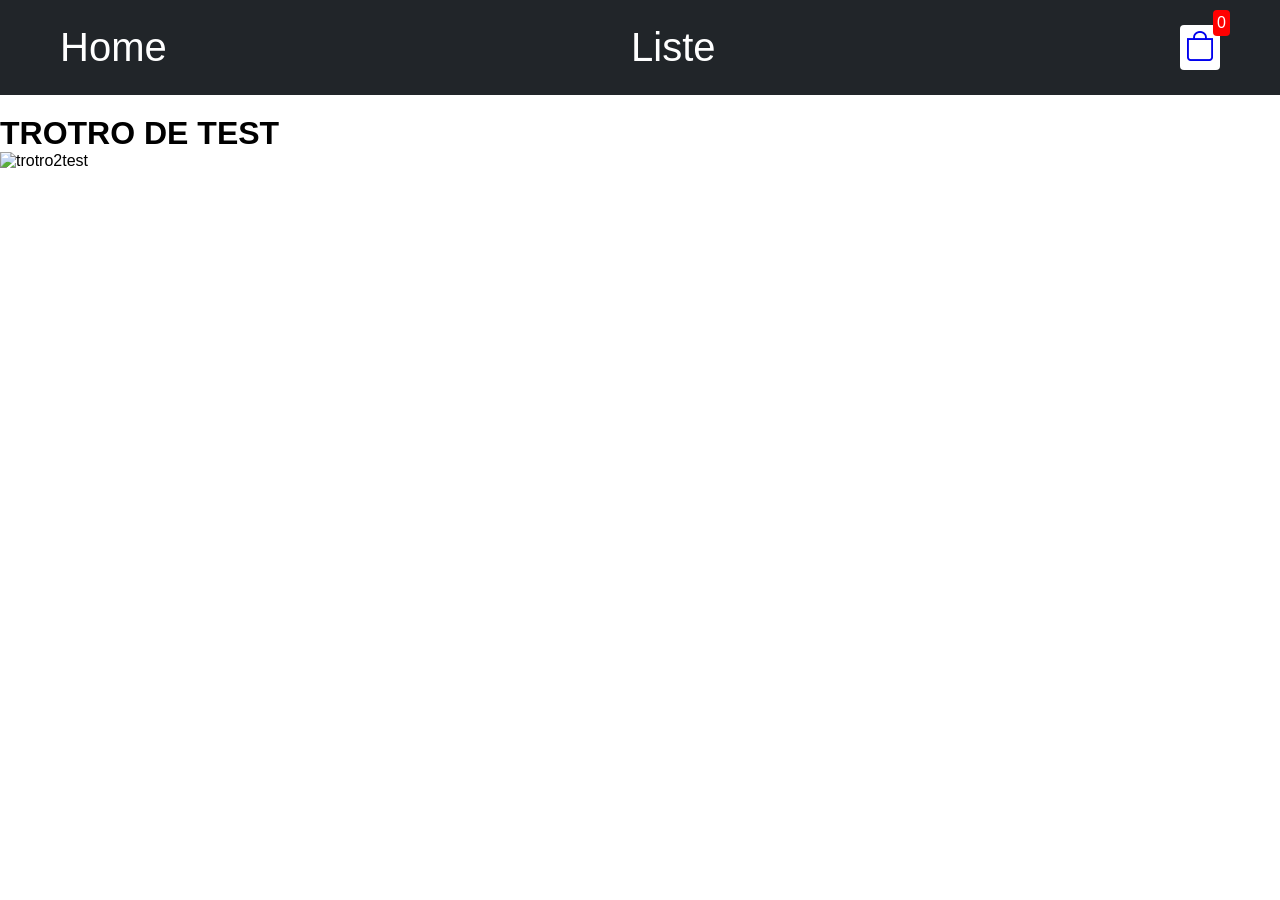
==== index.html @ 0ace9a2e "Add files via upload" ====
<!DOCTYPE html>

<html>

<head>
    <meta charset="UTF-8">
    <meta name="keywords" content="D4G">
    <meta name="description" content="D4G">
    <meta name="author" content="DELMAERE Rémi">
    <meta name="viewport" content="width=device-width, initial-scale=1">
    <link rel="stylesheet" href="scr/style.css">
    <link rel="stylesheet" href="https://cdn.jsdelivr.net/npm/bootstrap-icons@1.9.1/font/bootstrap-icons.css">
    <title></title>
</head>

<header>
    <nav>
        <a class="navTxt" href="index.html">Home</a>
        <a class="navTxt" href="list.html">Liste</a>
        <cart>
            <a href="cart.html">
                <i class="bi bi-bag"></i>
            </a>
            <div id="cartAmount" class="cartAmount">0</div>
        </cart>
    </nav>
</header>

<body>
    <h1>
        TROTRO DE TEST
    </h1>
    <img src="img/trotrobo.png" alt="trotro2test" width="700" height="450">



</body>

<script src="scr/cart.js"></script>

<footer>

</footer>

</html>
---- scr/style.css ----
* {
    margin: 0;
    padding: 0;
    box-sizing: border-box;

}

body {
    font-family: Arial, Helvetica, sans-serif;
}

button {
    cursor: pointer;
    margin-top: 20px;
}

nav {
    display: flex;
    flex-direction: row;
    justify-content: space-between;
    background-color: #212529;
    color: white;
    padding: 25px 60px;
    margin-bottom: 20px;
}

.navTxt {
    font-size: 40px;
    color: white;
    text-decoration: none;

}

cart {
    position: relative;
    background: #fff;
    color: #212529;
    font-size: 30px;
    padding: 5px;
    border-radius: 4px;

}

.cartAmount {
    position: absolute;
    top: -15px;
    right: -10px;
    font-size: 16px;
    background-color: red;
    color: white;
    padding: 4px;
    border-radius: 4px;

}

@media screen and (max-width: 2000px) {
    .display {
        grid-template-columns: repeat(3, 400px);
    }

}

@media screen and (max-width: 1300px) {
    .display {
        grid-template-columns: repeat(2, 400px);
    }

}

@media screen and (max-width: 850px) {
    .display {
        grid-template-columns: repeat(1, 400px);
    }

}

.display {
    display: grid;
    text-align: center;
    gap: 30px;
    justify-content: center;
}

.item {
    border: 5px solid rgb(7, 84, 7);
    background-color: lightgreen;
}

.makecenter {
    text-align: center;
}

.homeBtn {
    background-color: #212529;
    color: #fff;
    padding: 5px;
    border-radius: 3px;
    cursor: pointer;
    margin-top: 10px;
}

.shopping-cart {
    display: grid;
    grid-template-columns: repeat(1, 500px);
    justify-content: center;
}

.cart-item {
    border: 2px solid rgb(7, 84, 7);
    margin-top: 10px;
    padding: 10px;

}

.cart-item h2 {
    text-align: center;
}

.cart-item p {
    margin-bottom: 5px;
}

.bi-x-lg {
    background-color: beige;
    color: red;
    font-weight: bold;
    padding: 2px;
    border-radius: 3px;

}

.export {
    justify-content: center;
}

p {
    margin-top: 20px;
}

h2 {
    margin-top: 10px;
}

h3 {
    margin-top: 10px;
}
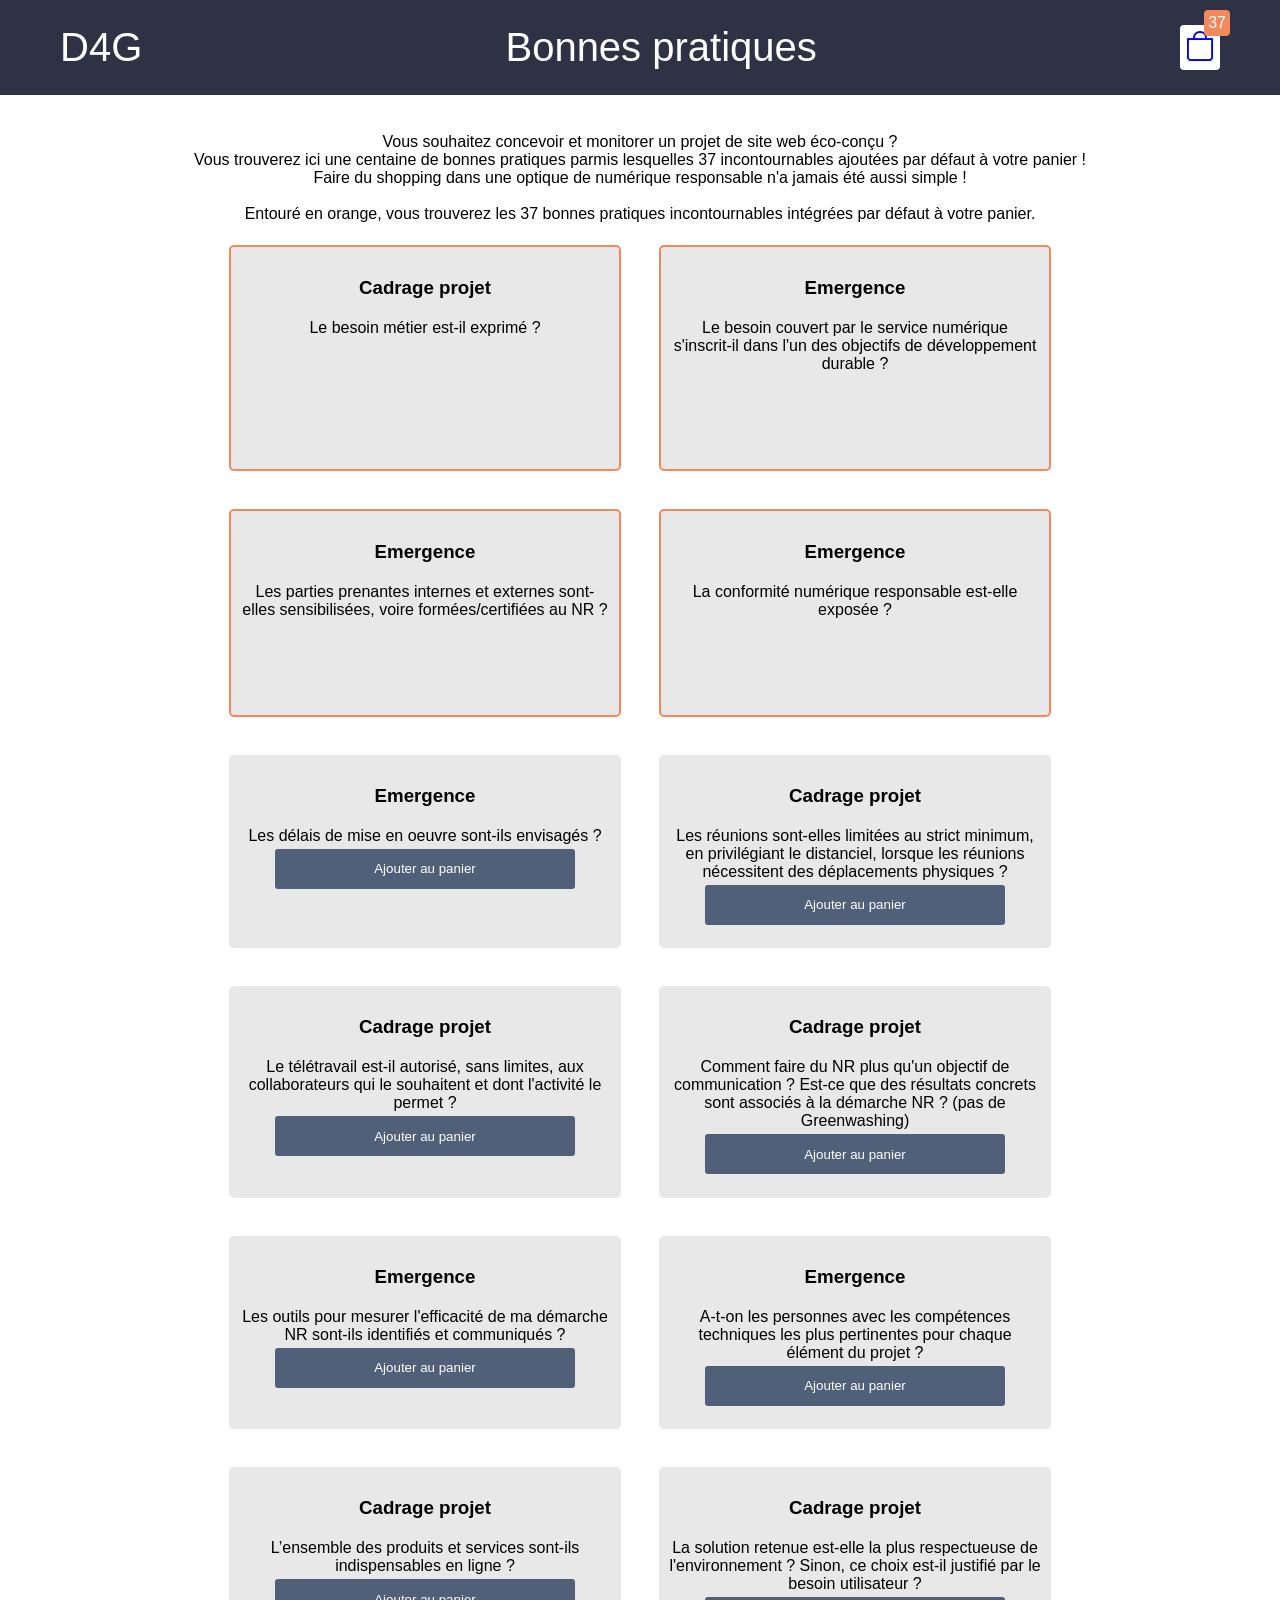
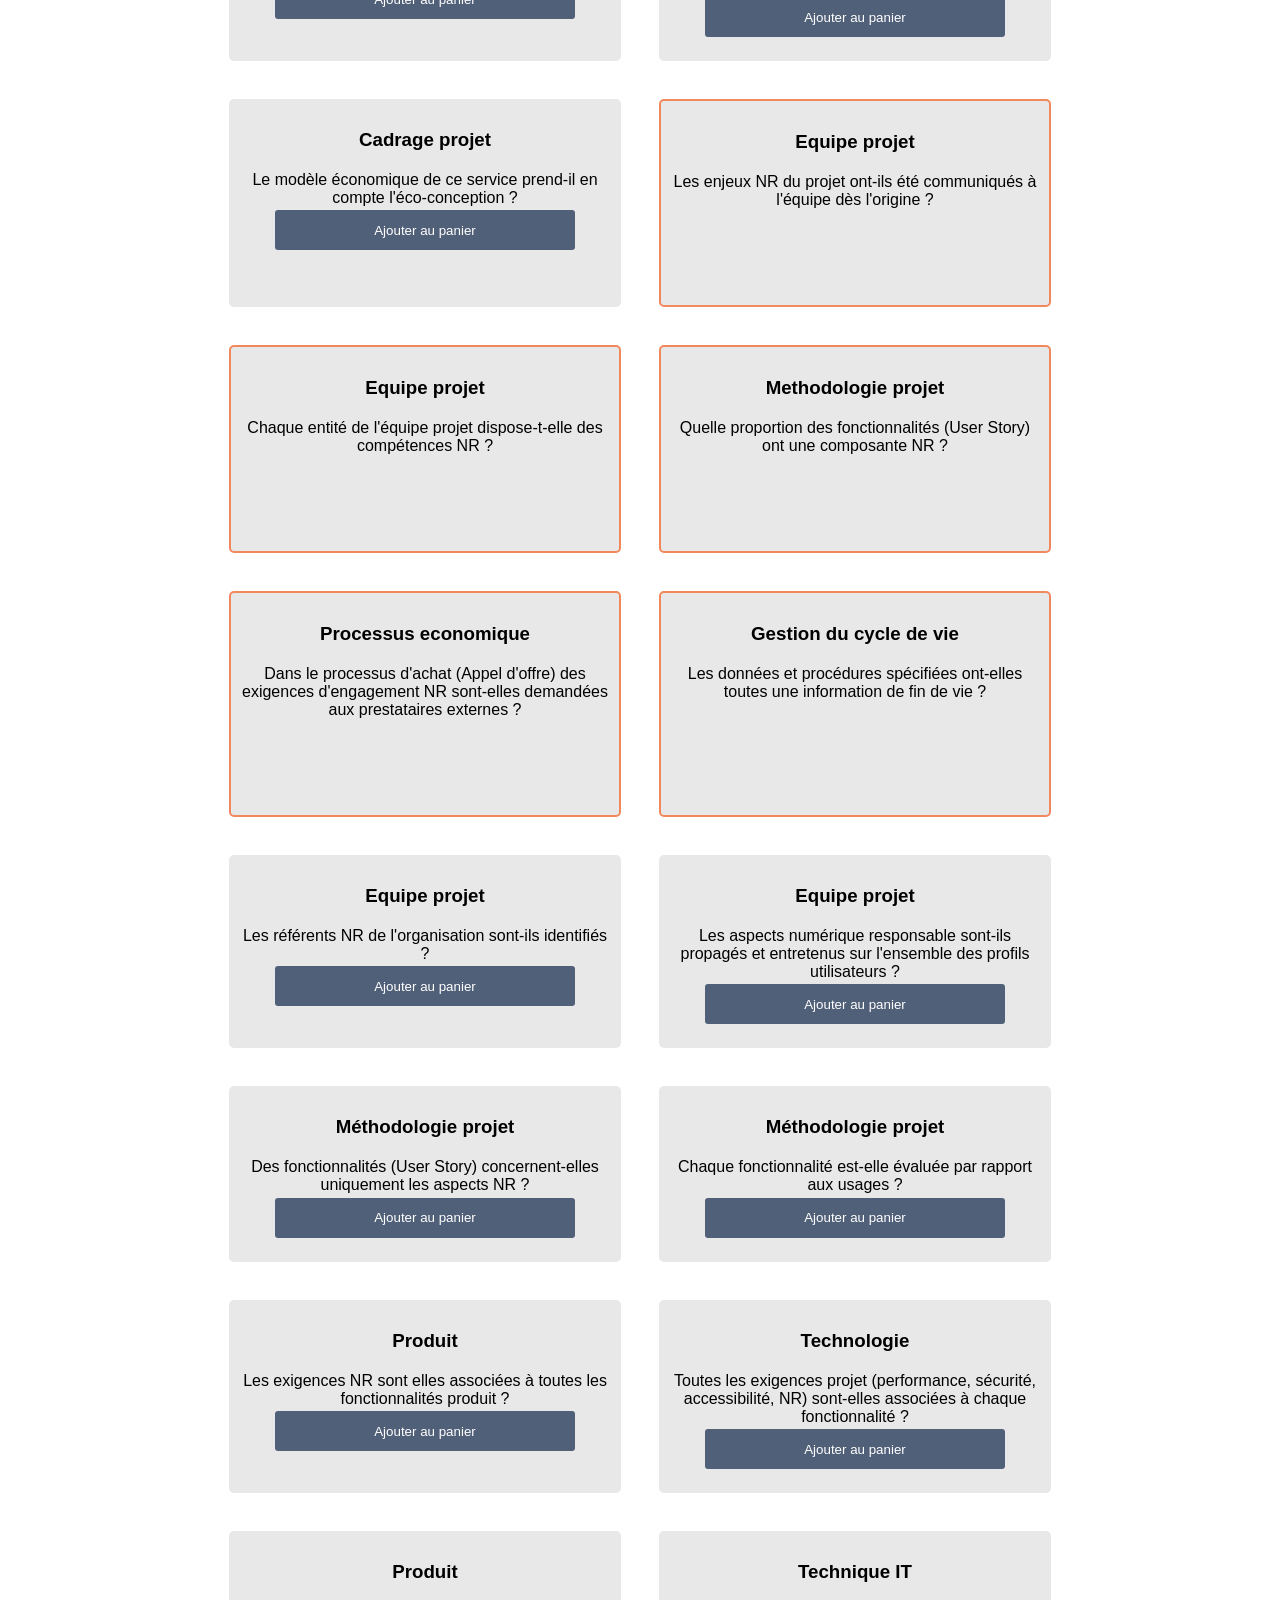
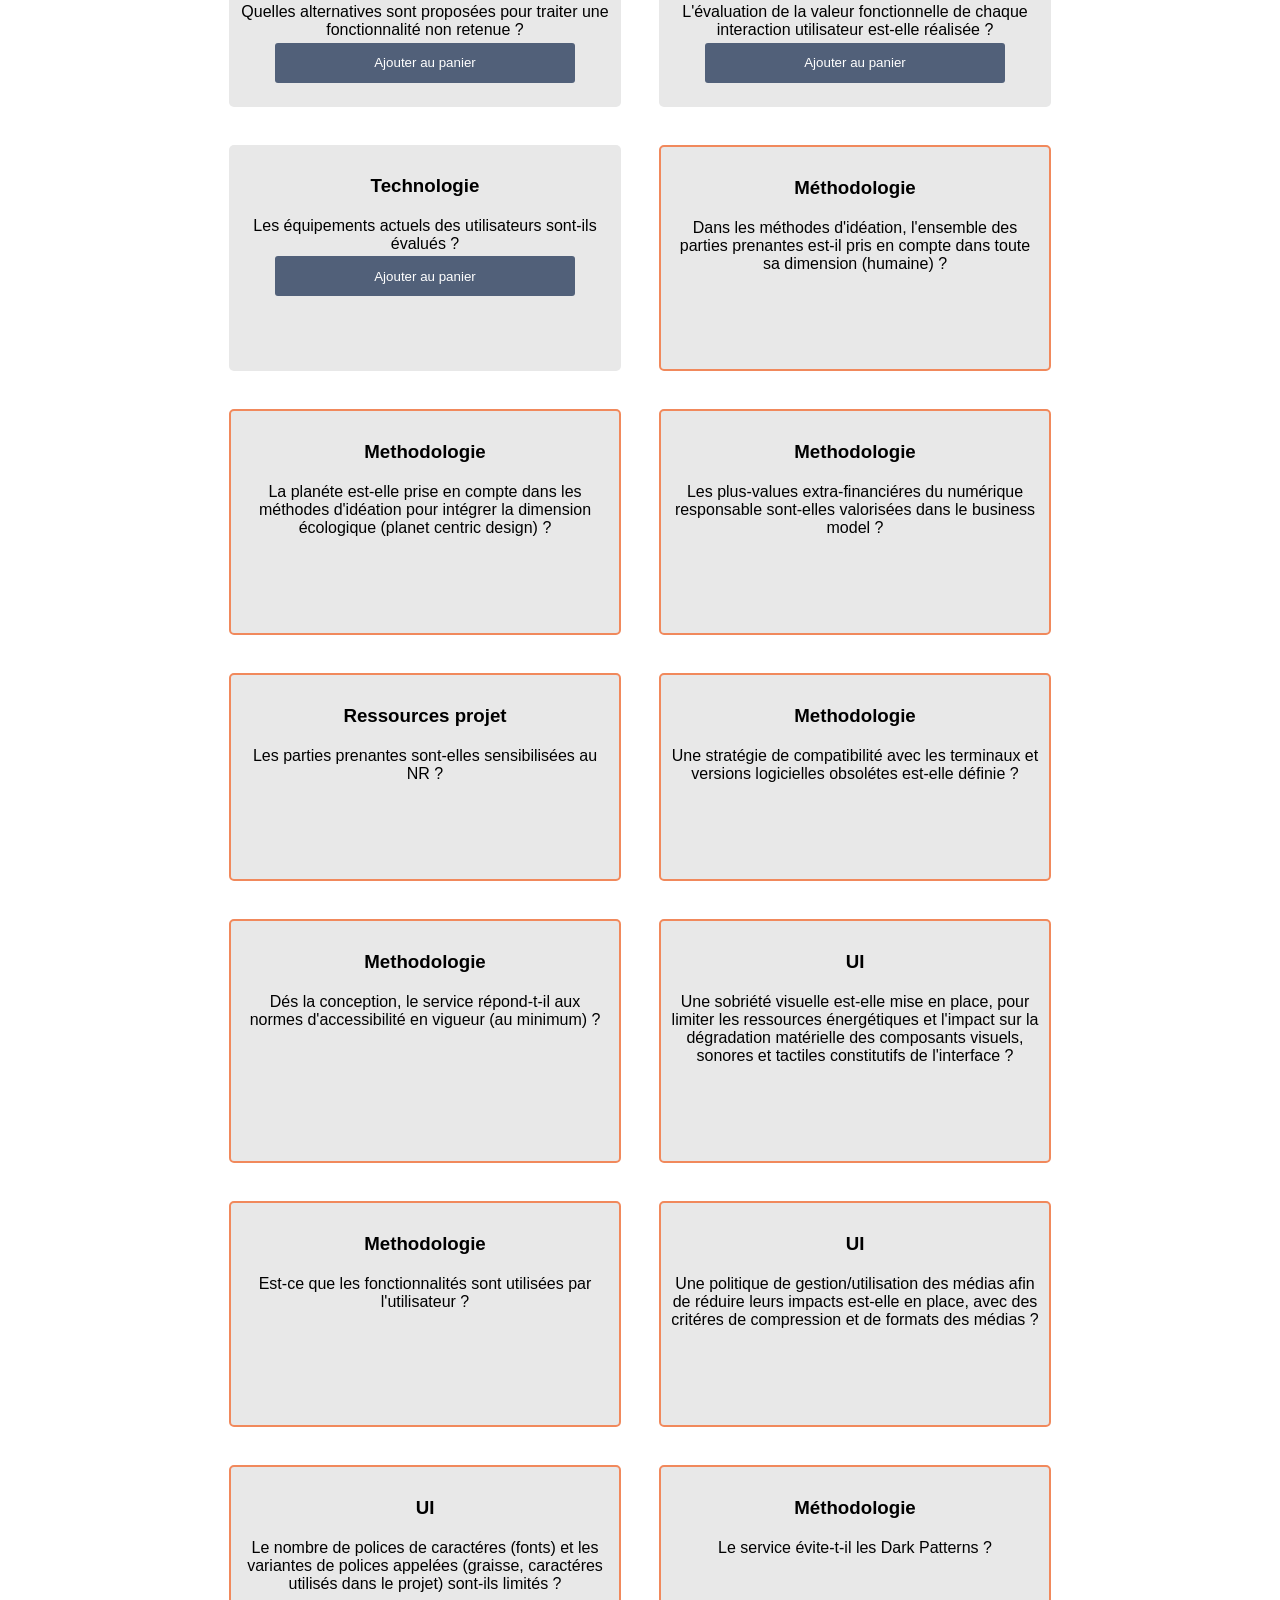
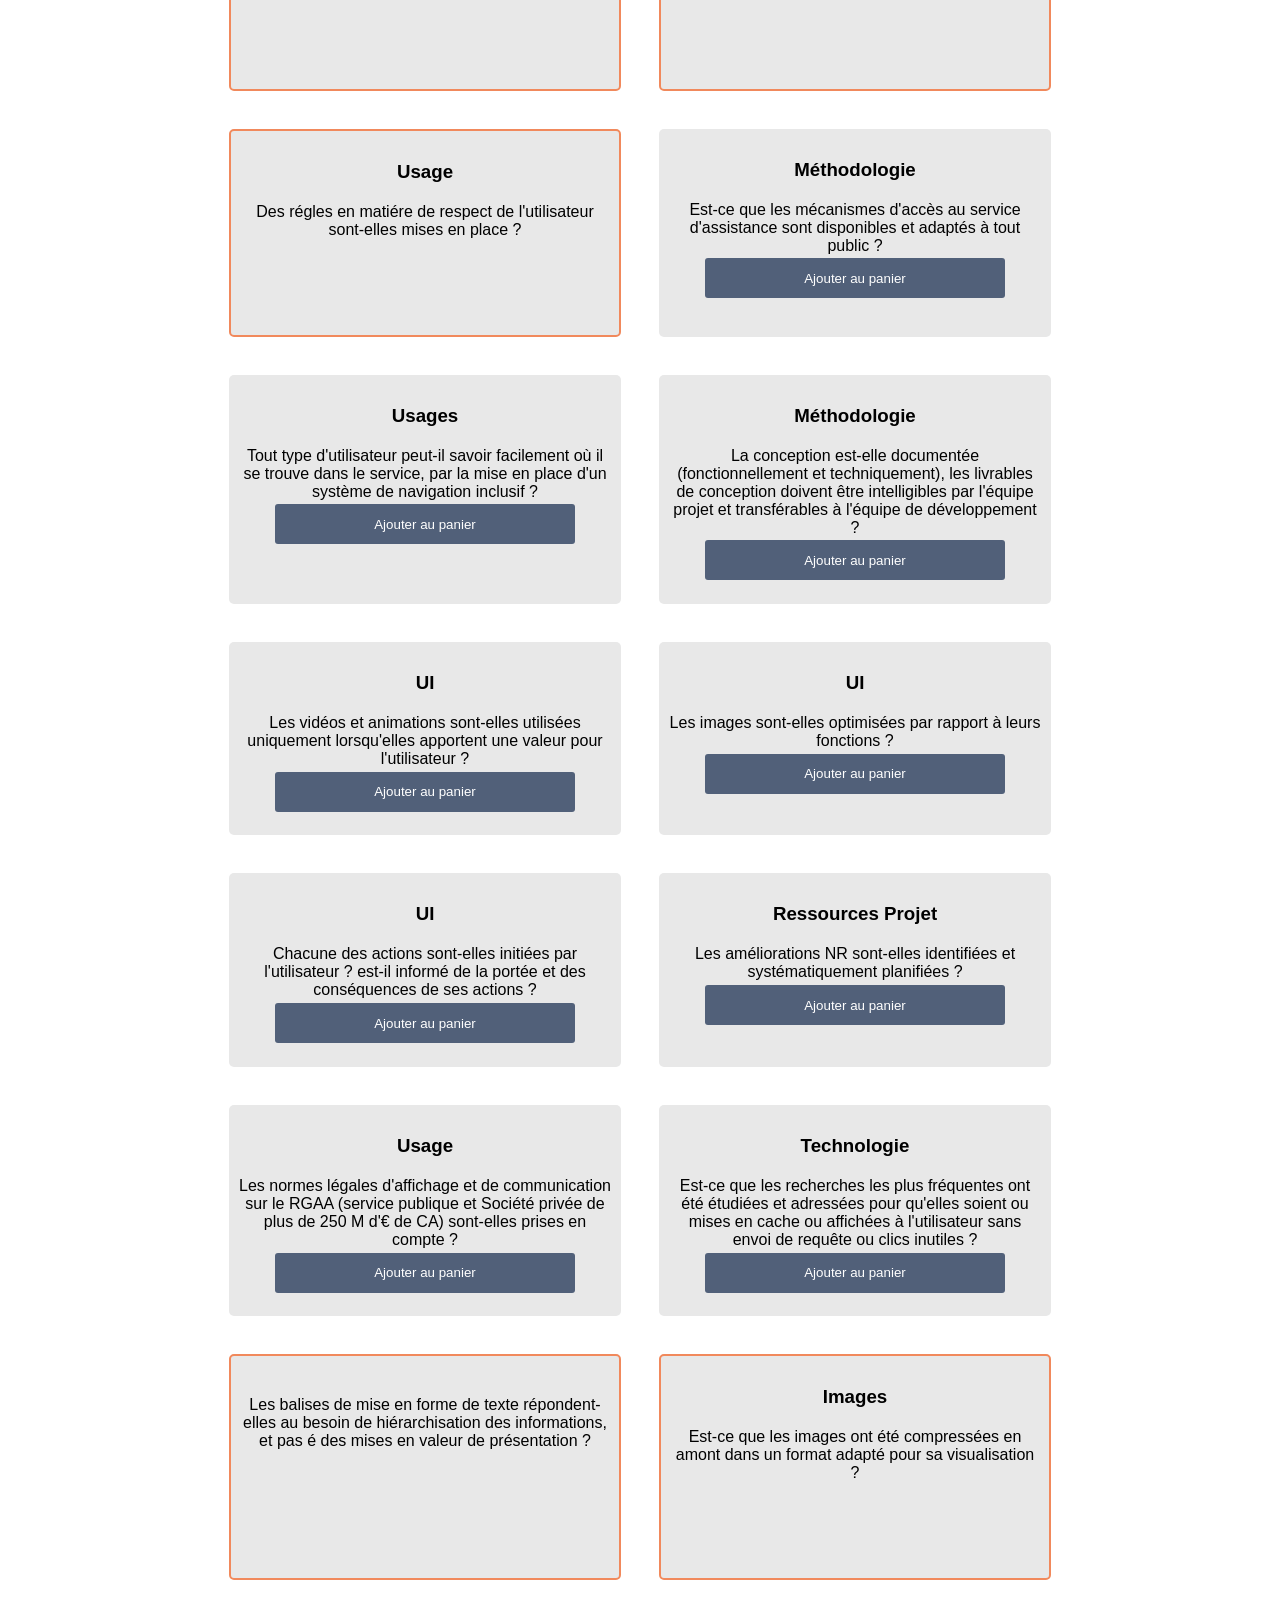
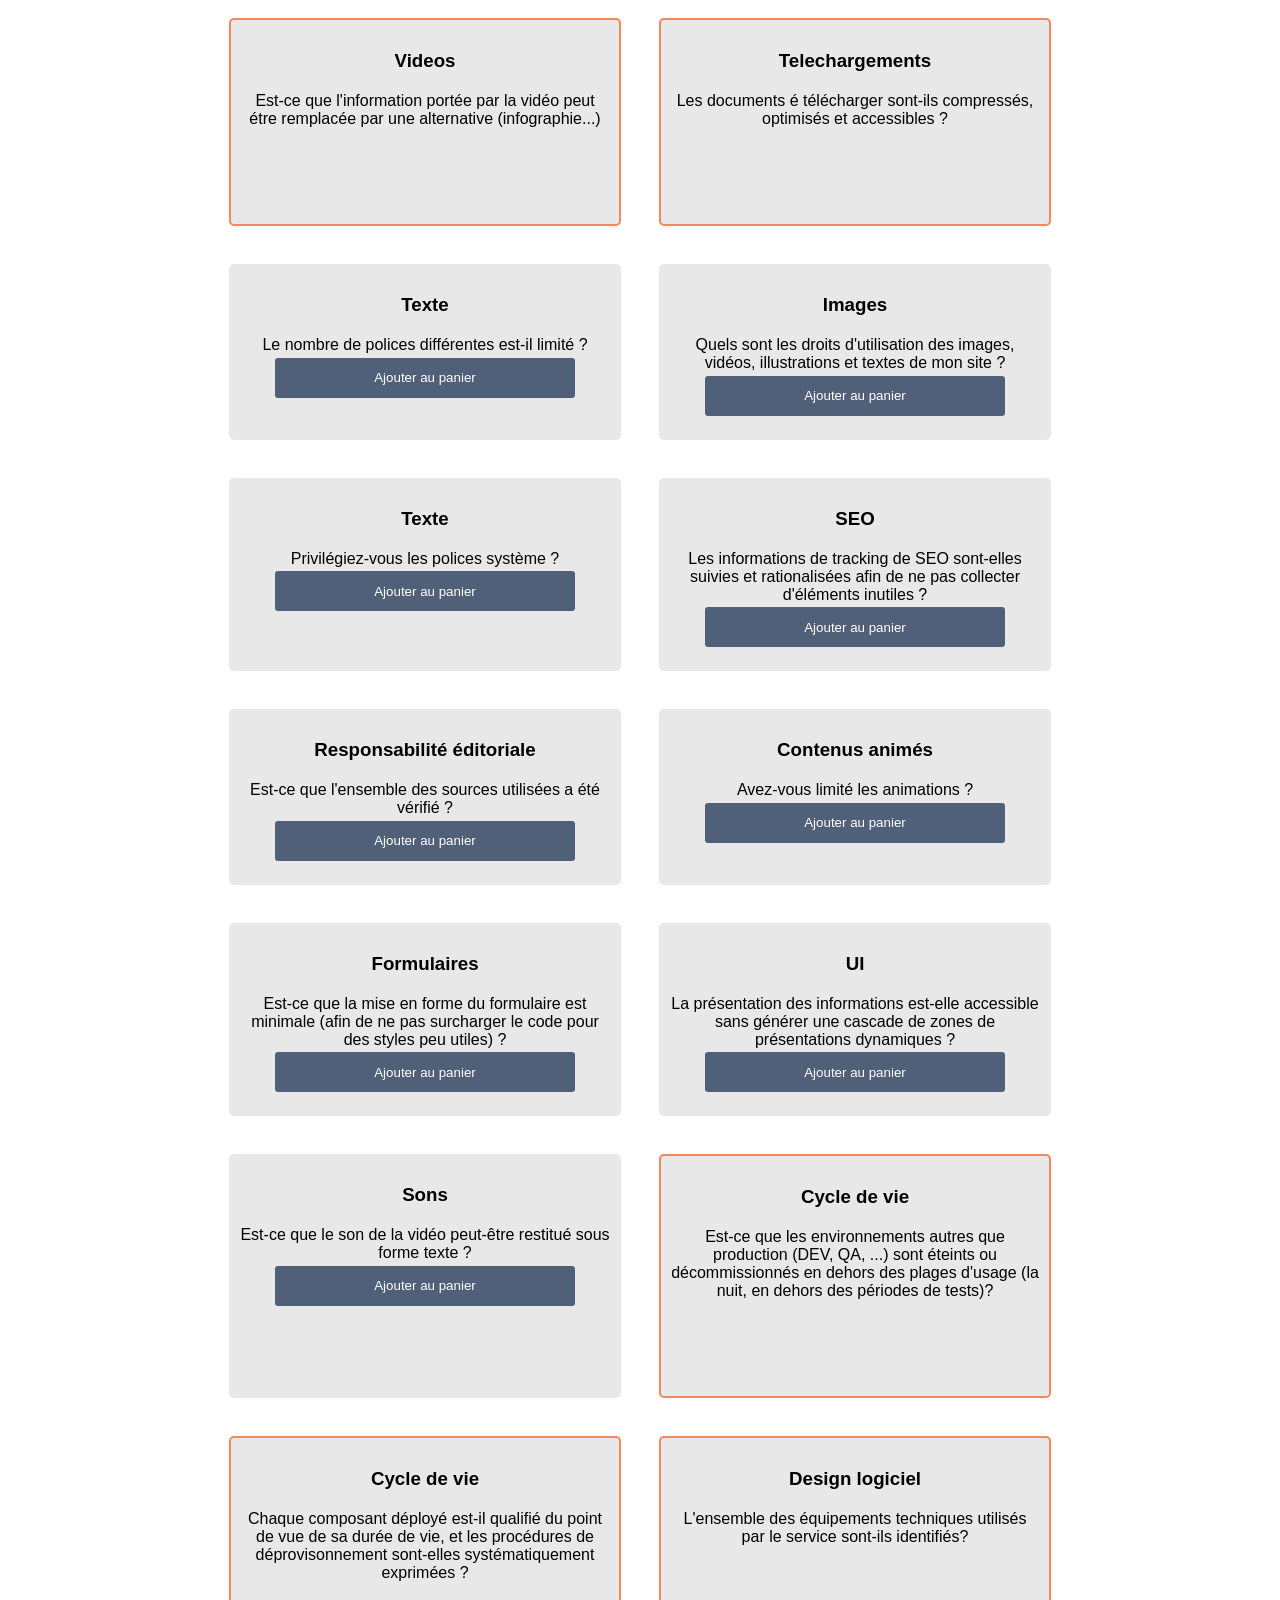
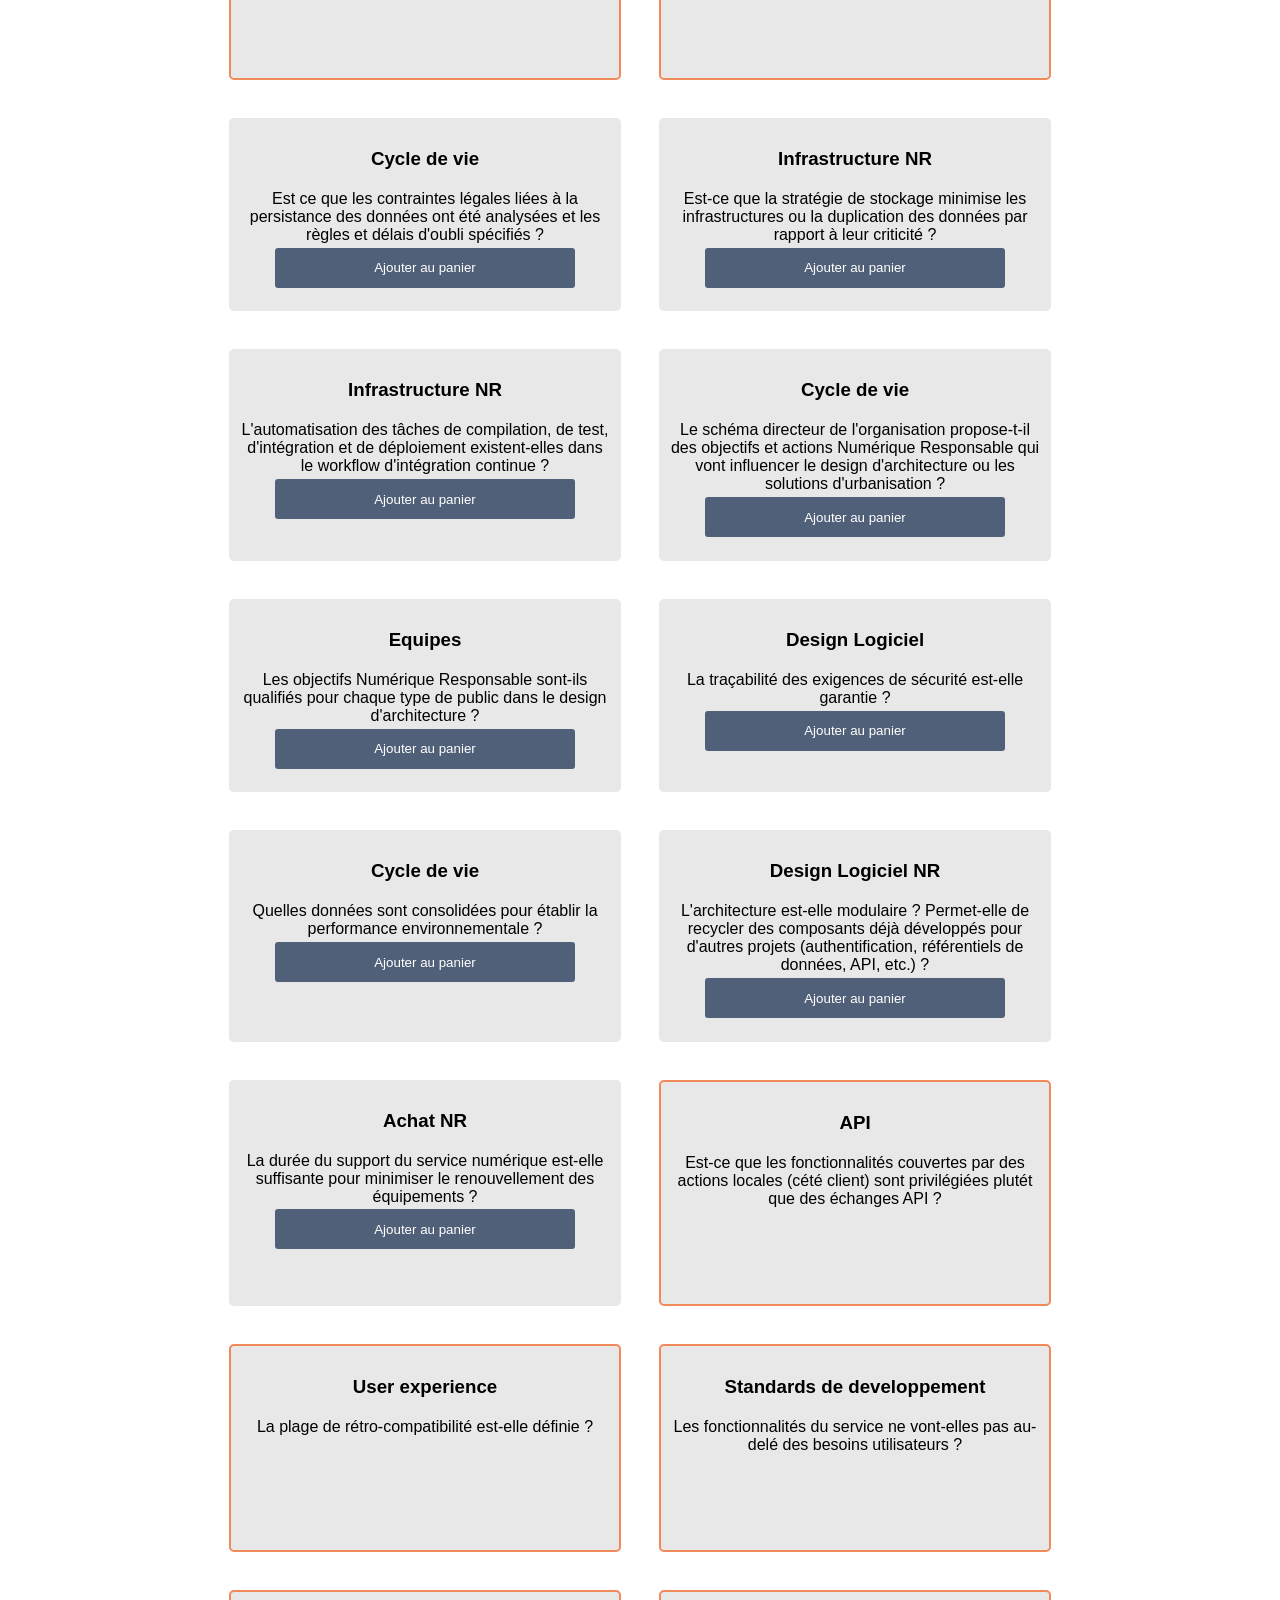
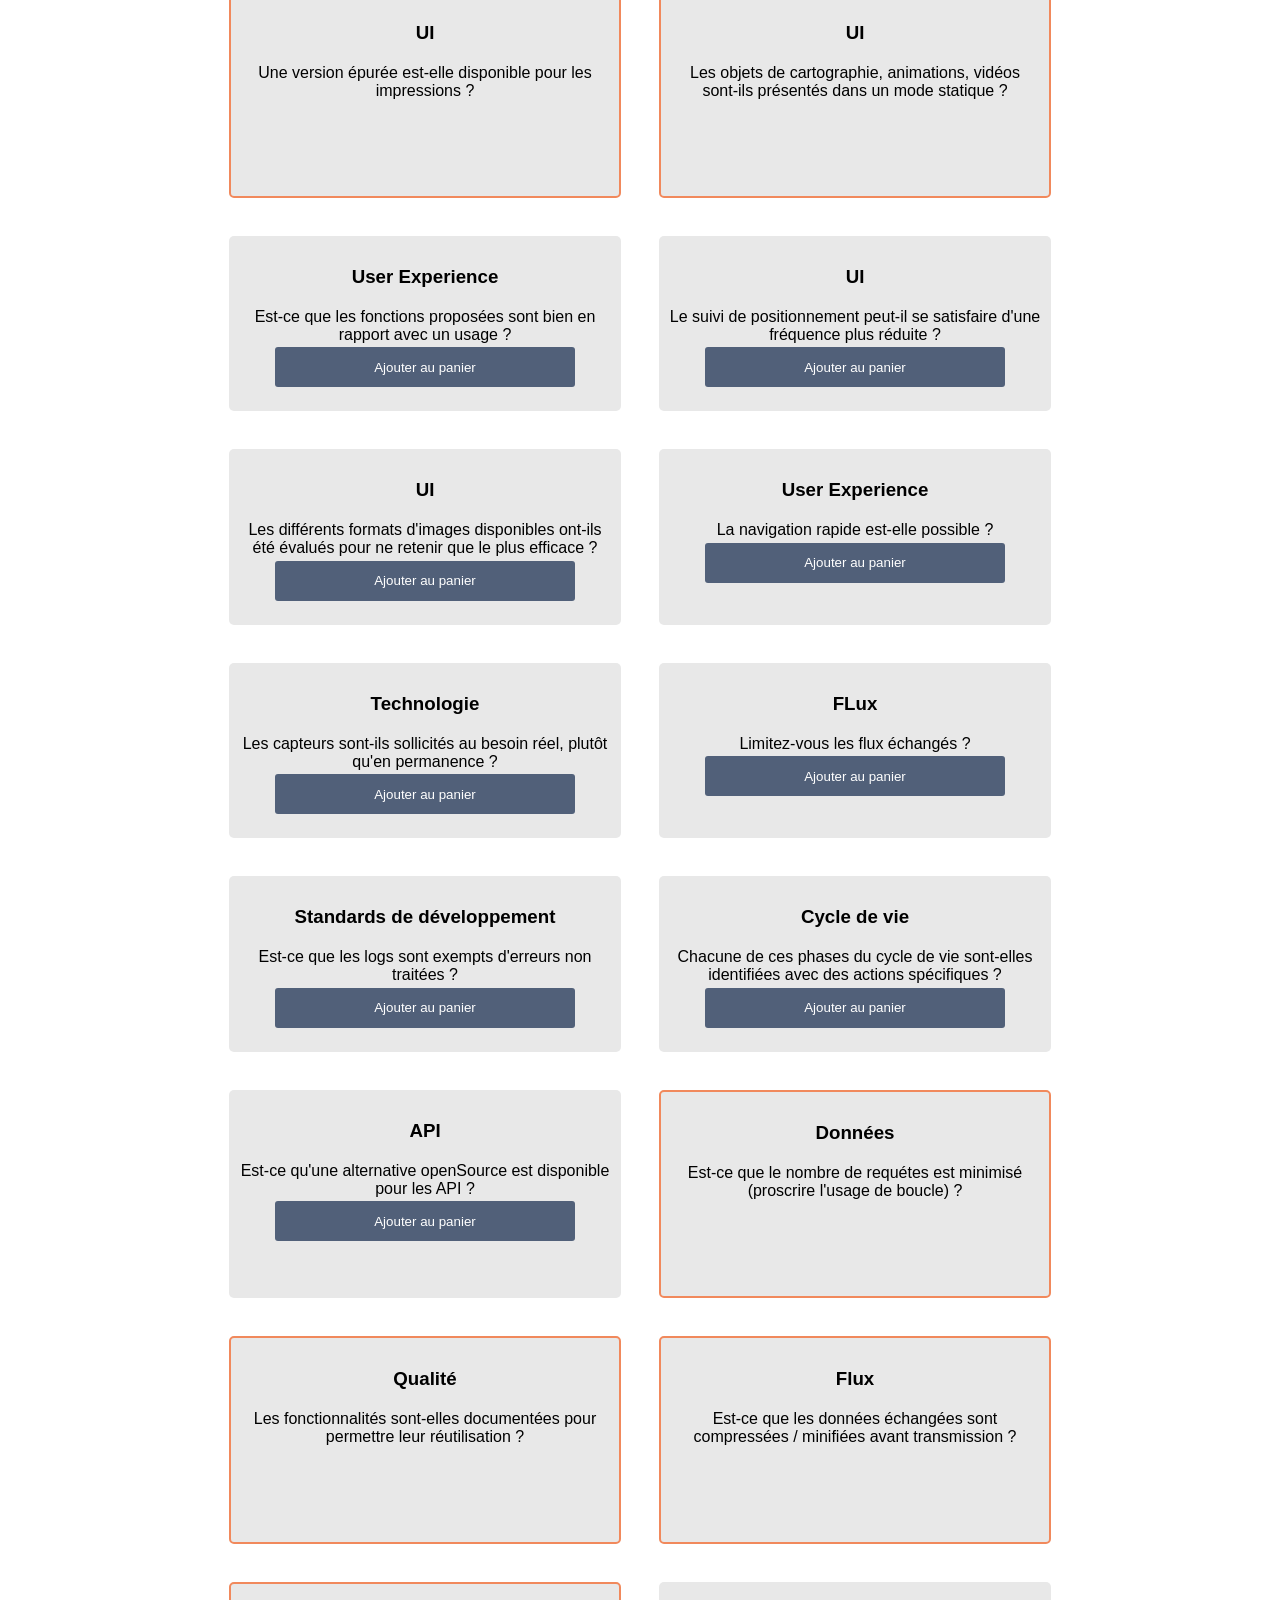
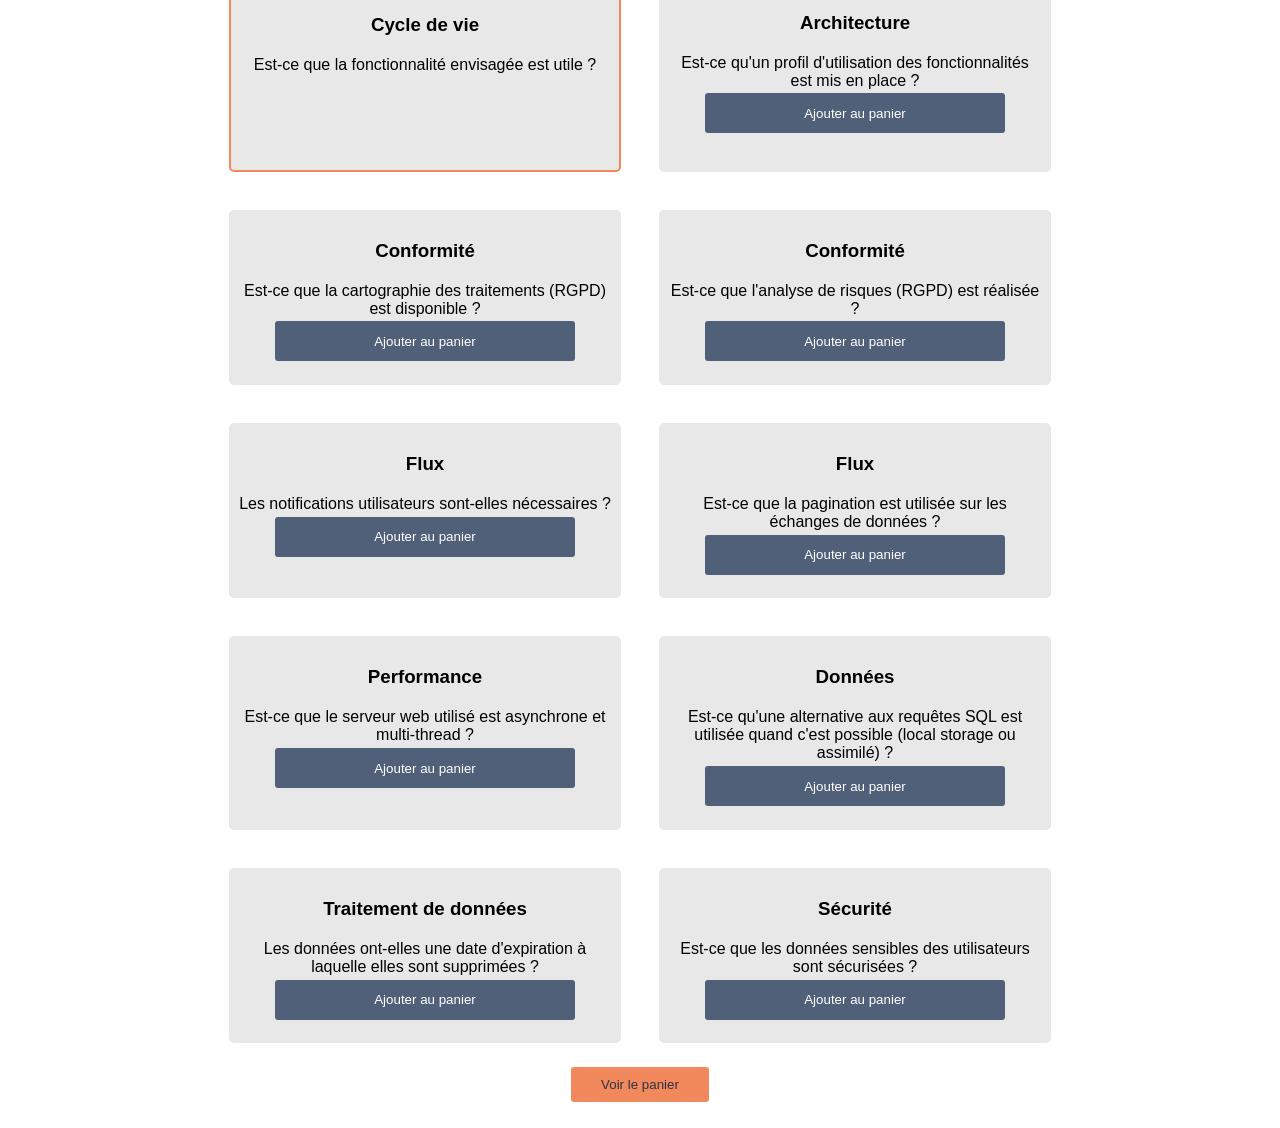
==== commit 3a599bd4: "Add files via upload" ====
--- a/index.html
+++ b/index.html
@@ -6,7 +6,7 @@
     <meta charset="UTF-8">
     <meta name="keywords" content="D4G">
     <meta name="description" content="D4G">
-    <meta name="author" content="DELMAERE Rémi">
+    <meta name="author" content="BERNAUDAT Kyra, BIGARET Emma, DELMAERE Rémi, JARDRET Rémi">
     <meta name="viewport" content="width=device-width, initial-scale=1">
     <link rel="stylesheet" href="scr/style.css">
     <link rel="stylesheet" href="https://cdn.jsdelivr.net/npm/bootstrap-icons@1.9.1/font/bootstrap-icons.css">
@@ -15,8 +15,8 @@
 
 <header>
     <nav>
-        <a class="navTxt" href="index.html">Home</a>
-        <a class="navTxt" href="list.html">Liste</a>
+        <a class="navTxt">D4G</a>
+        <a class="navTxt" href="index.html">Bonnes pratiques</a>
         <cart>
             <a href="cart.html">
                 <i class="bi bi-bag"></i>
@@ -27,16 +27,26 @@
 </header>
 
 <body>
-    <h1>
-        TROTRO DE TEST
-    </h1>
-    <img src="img/trotrobo.png" alt="trotro2test" width="700" height="450">
+    <div class="explanation" id="txt">
+        <p>
+            <br>
+                Vous souhaitez concevoir et monitorer un projet de site web éco-conçu ? <br>
+                Vous trouverez ici une centaine de bonnes pratiques parmis lesquelles 37 incontournables ajoutées par défaut à votre panier ! <br>
+                Faire du shopping dans une optique de numérique responsable n'a jamais été aussi simple !<br><br>
+                Entouré en orange, vous trouverez les 37 bonnes pratiques incontournables intégrées par défaut à votre panier.<br><br>
+        </p>
+    </div>
+    <div class="display" id="display"></div>
 
+    <div class="makecenter">
+        <button onclick="window.location.href = 'cart.html';">Voir le panier</button>
+    </div>
+    
 
 
 </body>
-
-<script src="scr/cart.js"></script>
+<script src="scr/data.js"></script>
+<script src="scr/code.js"></script>
 
 <footer>
 
--- a/scr/style.css
+++ b/scr/style.css
@@ -12,13 +12,20 @@
 button {
     cursor: pointer;
     margin-top: 20px;
+    border: #2E3244;
+    background-color: #F1895C;
+    padding: 10px 30px;
+    border-radius: 3px;
+    color:#2E3244; 
+    align-items: center;
+    text-align: center;
 }
 
 nav {
     display: flex;
     flex-direction: row;
     justify-content: space-between;
-    background-color: #212529;
+    background-color: #2E3244;
     color: white;
     padding: 25px 60px;
     margin-bottom: 20px;
@@ -28,8 +35,10 @@
     font-size: 40px;
     color: white;
     text-decoration: none;
-
-}
+    
+
+}
+
 
 cart {
     position: relative;
@@ -46,7 +55,7 @@
     top: -15px;
     right: -10px;
     font-size: 16px;
-    background-color: red;
+    background-color: #F1895C;
     color: white;
     padding: 4px;
     border-radius: 4px;
@@ -57,6 +66,9 @@
     .display {
         grid-template-columns: repeat(3, 400px);
     }
+    .shopping-cart{
+        grid-template-columns: repeat(3, 400px);
+    }
 
 }
 
@@ -64,6 +76,9 @@
     .display {
         grid-template-columns: repeat(2, 400px);
     }
+    .shopping-cart{
+        grid-template-columns: repeat(2, 400px);
+    }
 
 }
 
@@ -71,6 +86,9 @@
     .display {
         grid-template-columns: repeat(1, 400px);
     }
+    .shopping-cart{
+        grid-template-columns: repeat(1, 400px);
+    }
 
 }
 
@@ -81,13 +99,27 @@
     justify-content: center;
 }
 
-.item {
-    border: 5px solid rgb(7, 84, 7);
-    background-color: lightgreen;
+.item-true {
+    border: 2px solid #F1895C;
+    background-color: #e8e8e8;
+    border-radius: 5px;
+    padding: 20px 10px;
+    margin: 1%;
+
+}
+
+.item-false {
+    
+    background-color: #e8e8e8;
+    border-radius: 5px;
+    padding: 20px 10px;
+    margin: 1%;
+
 }
 
 .makecenter {
     text-align: center;
+    padding-bottom: 2%;
 }
 
 .homeBtn {
@@ -101,16 +133,28 @@
 
 .shopping-cart {
     display: grid;
-    grid-template-columns: repeat(1, 500px);
     justify-content: center;
-}
-
-.cart-item {
-    border: 2px solid rgb(7, 84, 7);
+    gap: 30px;
+}
+
+.cart-item-false {
+    background-color: #e8e8e8;
+    border: 2px solid #516079;
     margin-top: 10px;
     padding: 10px;
-
-}
+    border-radius: 10px;
+
+}
+
+.cart-item-true {
+    background-color: #e8e8e8;
+    border: 2px solid #F1895C;
+    margin-top: 10px;
+    padding: 10px;
+    border-radius: 10px;
+
+}
+
 
 .cart-item h2 {
     text-align: center;
@@ -121,8 +165,8 @@
 }
 
 .bi-x-lg {
-    background-color: beige;
-    color: red;
+    background-color: #F1895C;
+    color: #e8e8e8;
     font-weight: bold;
     padding: 2px;
     border-radius: 3px;
@@ -135,6 +179,7 @@
 
 p {
     margin-top: 20px;
+    text-align: center;
 }
 
 h2 {
@@ -143,4 +188,62 @@
 
 h3 {
     margin-top: 10px;
-}+}
+
+.adds-false:hover {
+    background-color: #2E3244;
+    width: 350px;
+    height: 40px;
+    border-radius: 3px;
+    font-size: larger;
+    }
+
+.adds-false:active {
+    background-color: white;
+    width: 350px;
+    height: 40px;
+    border-radius: 3px;
+    }
+
+.adds-false {
+   
+    padding: 5px 7px;
+    margin: 1%;
+    background-color: #516079;
+    color:  white;
+    border-radius: 3px;
+    width: 300px;
+    height: 40px;
+    
+    
+}
+
+.adds-true{
+    visibility: hidden;
+    width: 0px;
+    height: 0px;
+}
+
+table {
+    border-collapse: collapse;
+    width: 90%;
+    align-items: right;
+    margin : auto;
+}
+
+thead,
+tbody {
+    text-align: left;
+    
+}
+
+thead {
+    background-color: #516079;
+    color: white;
+}
+
+th,
+td {
+    padding: 15px;
+    border-bottom: 2px solid #ddd;
+}
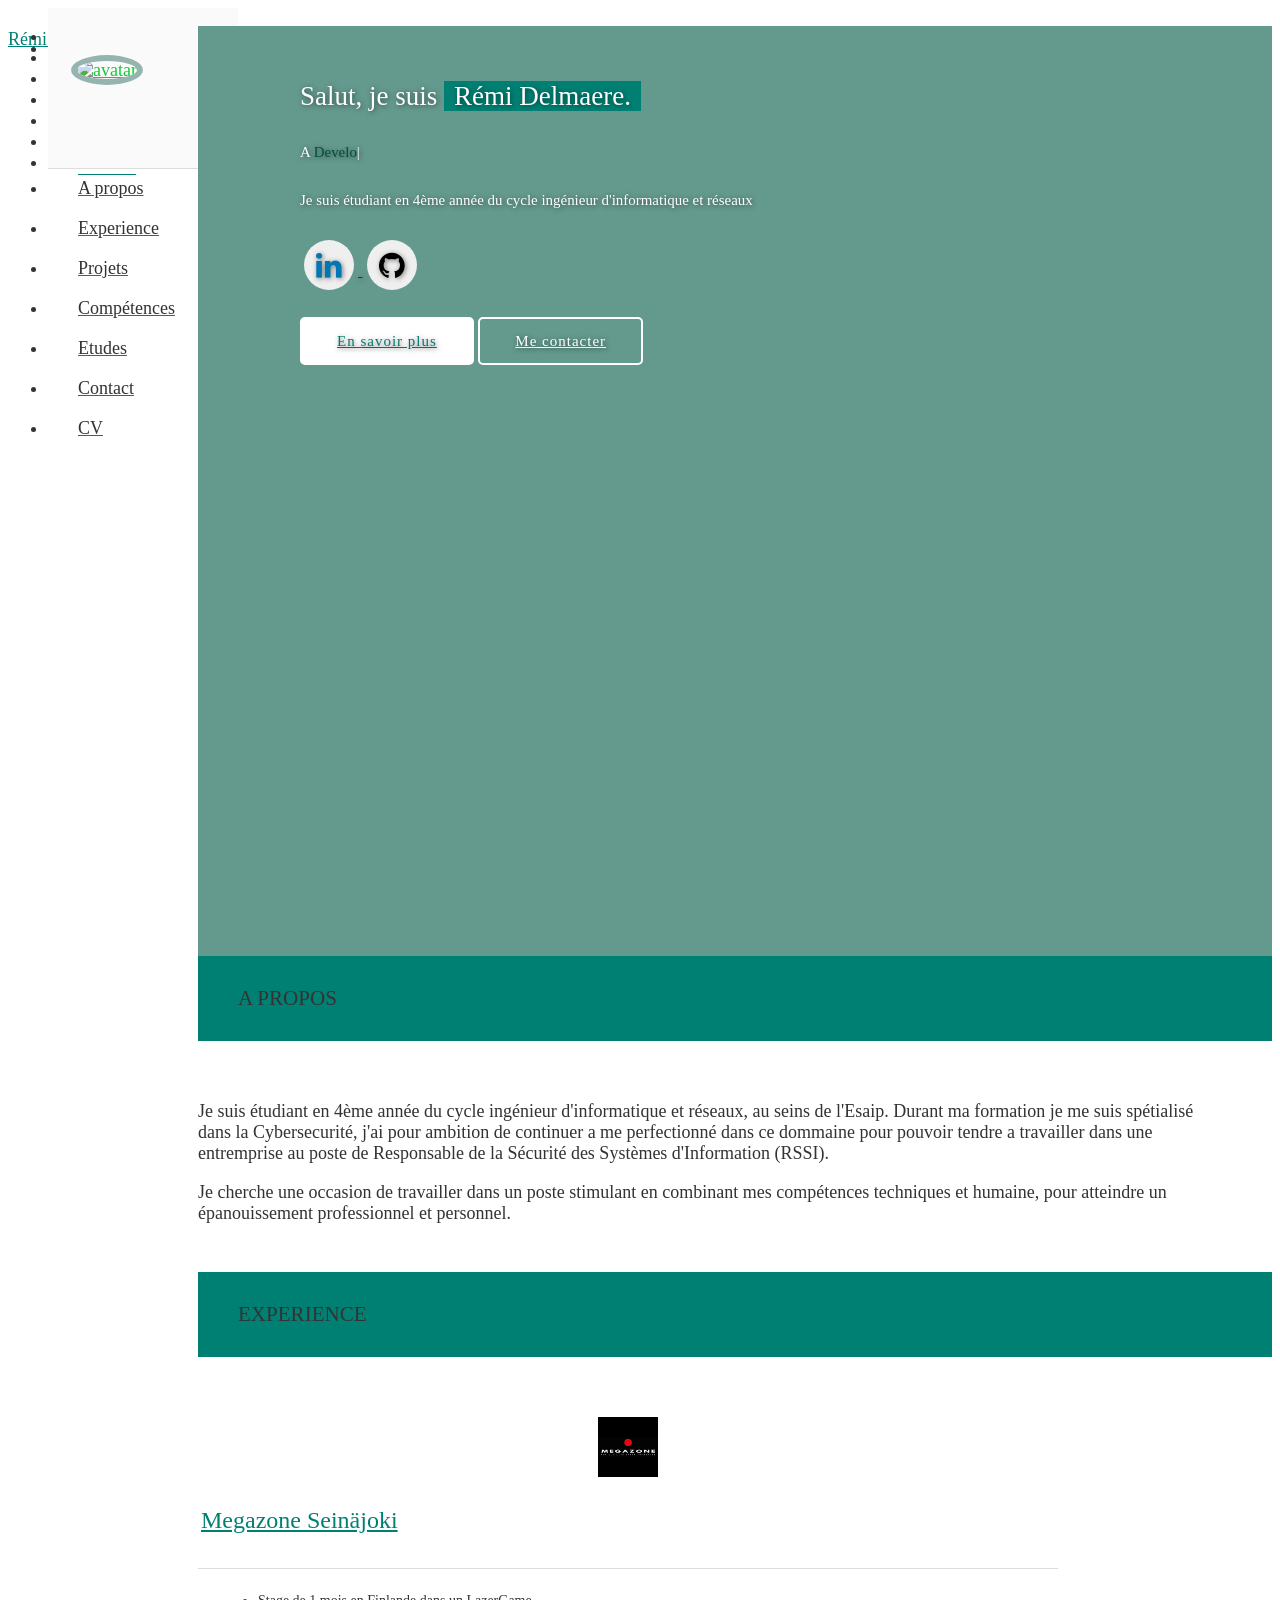
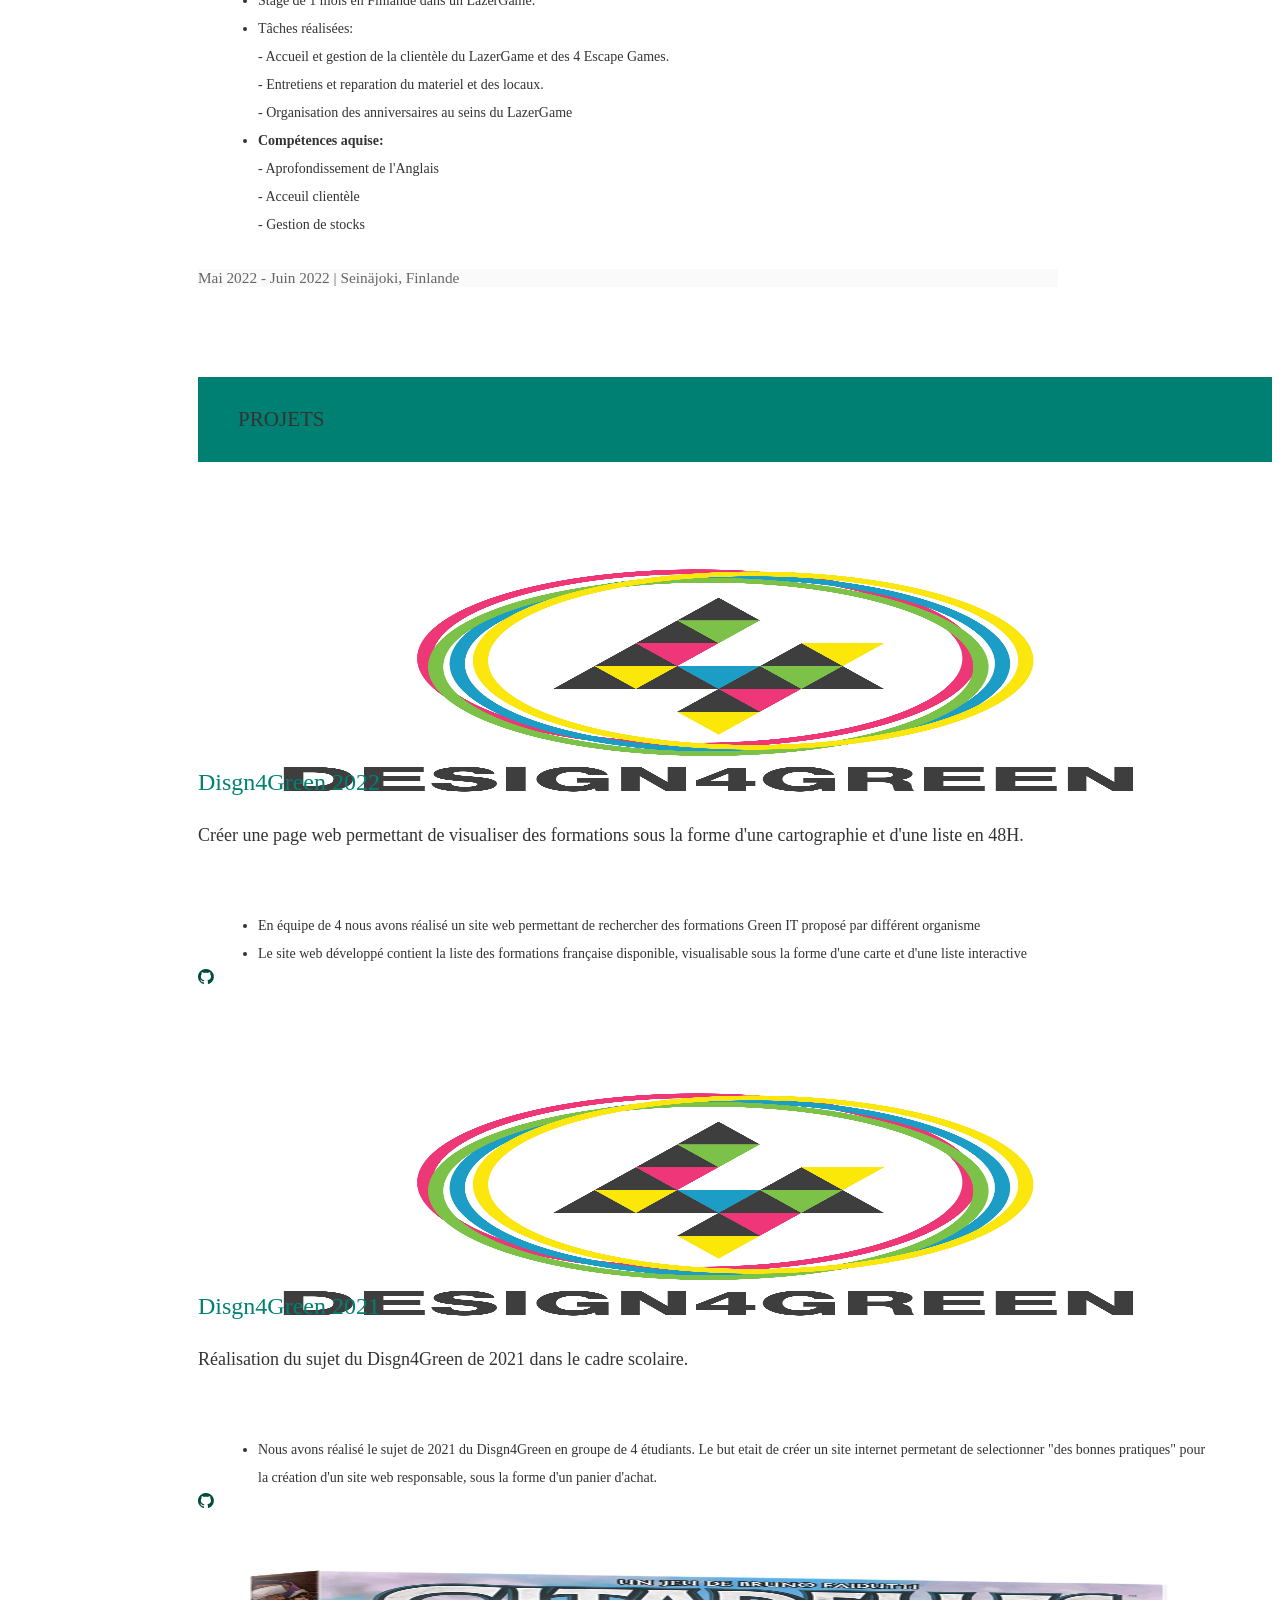
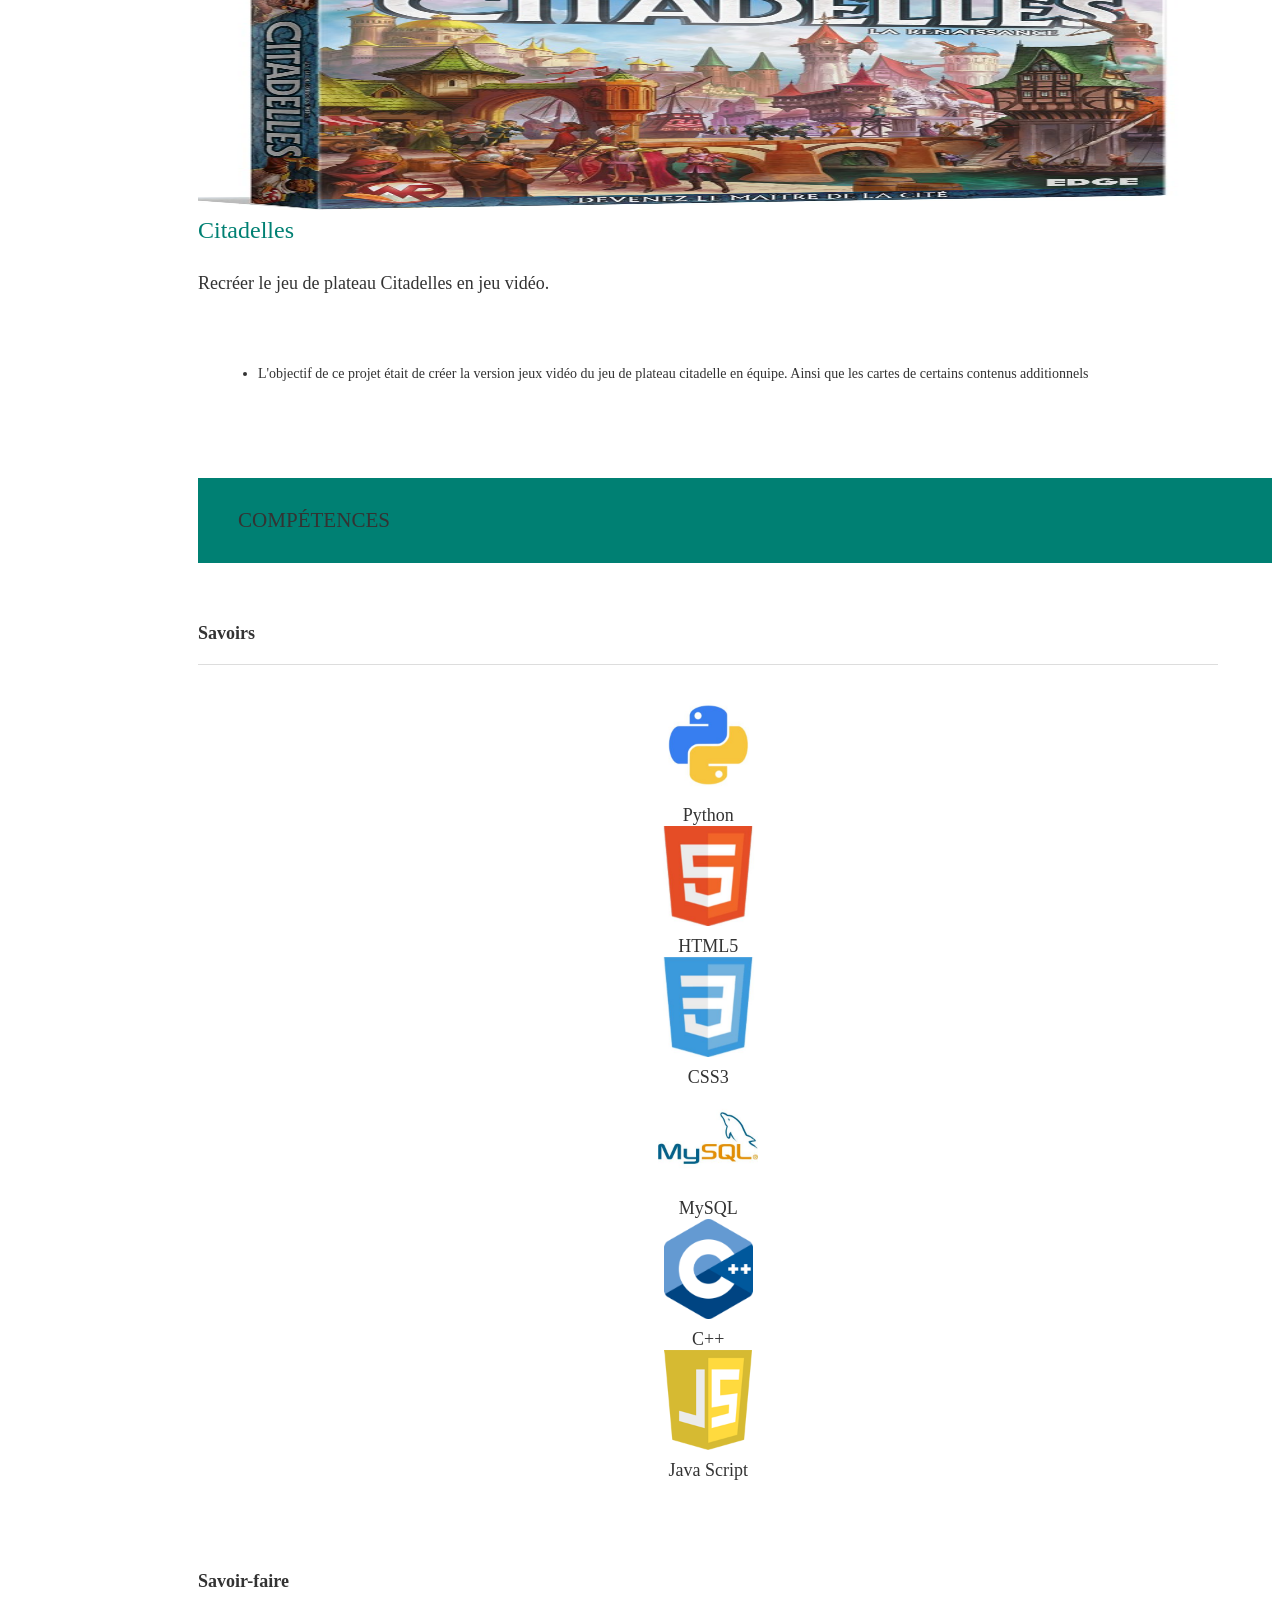
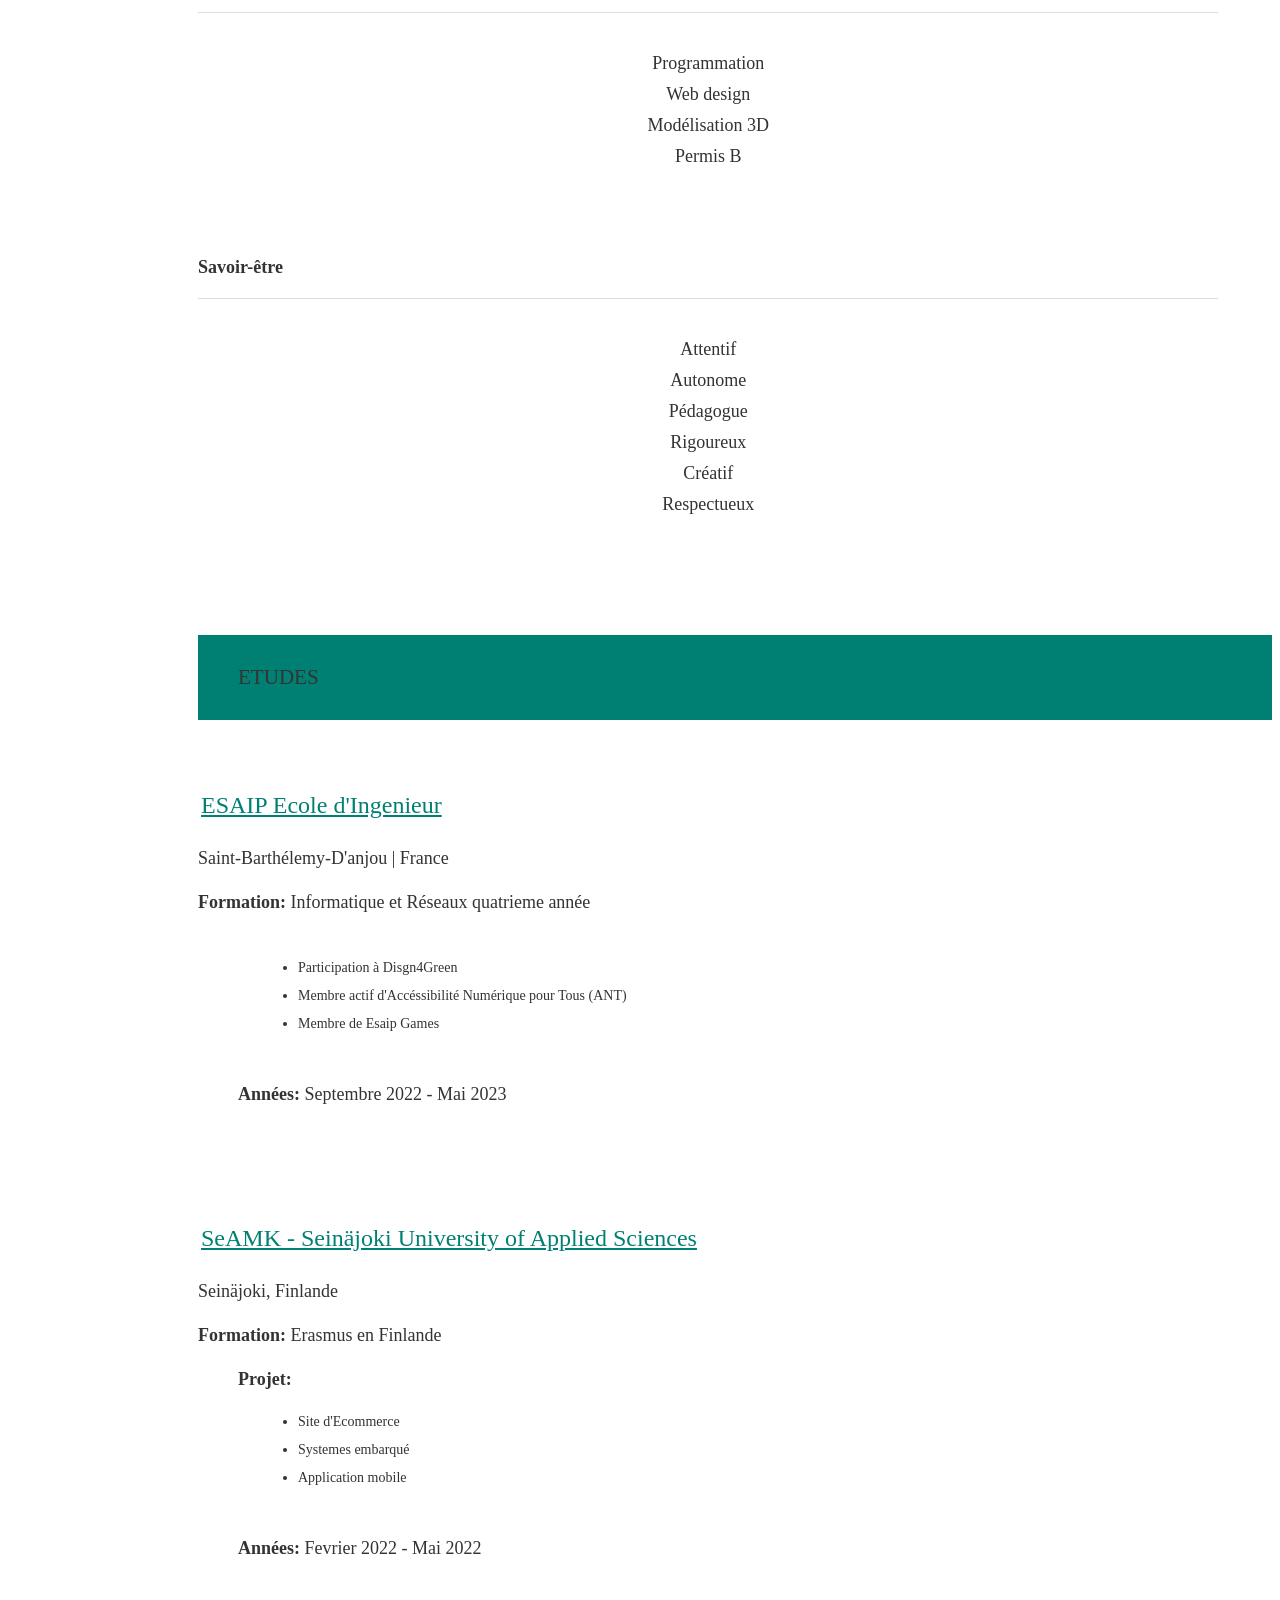
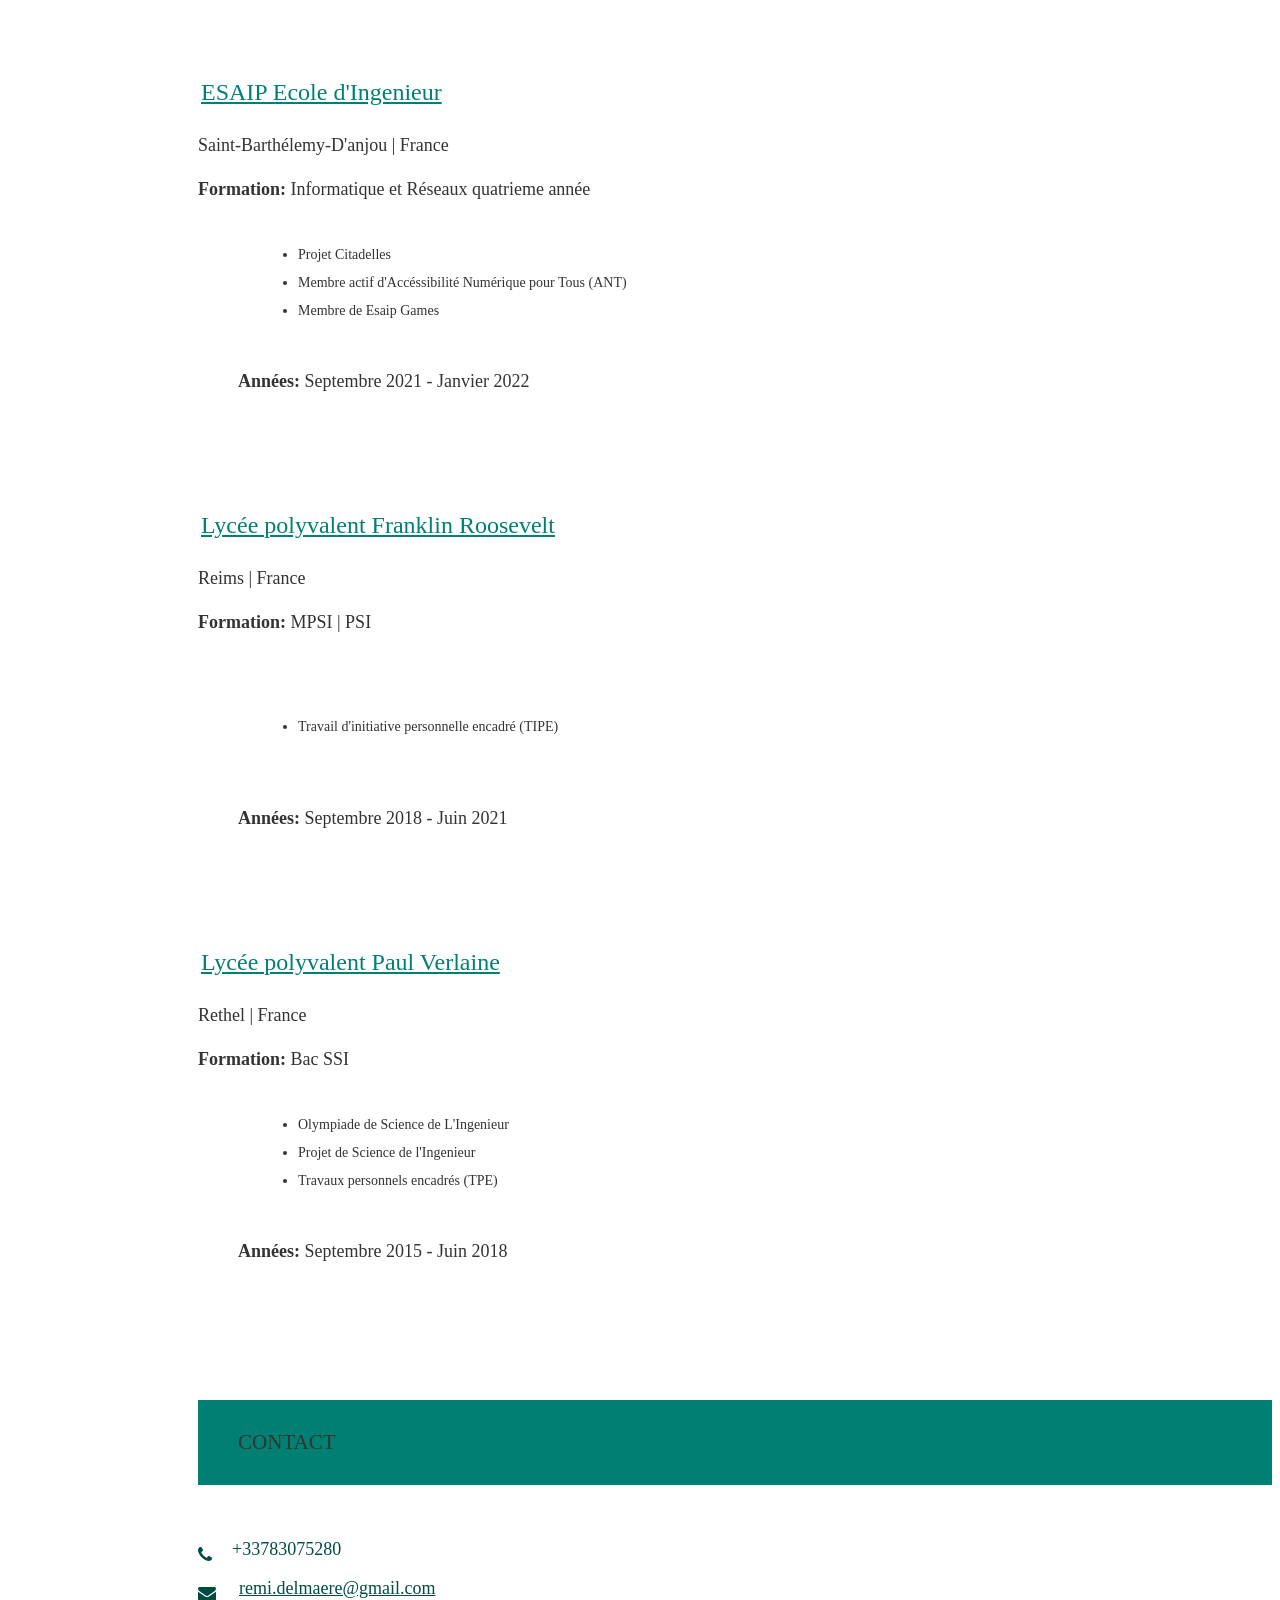
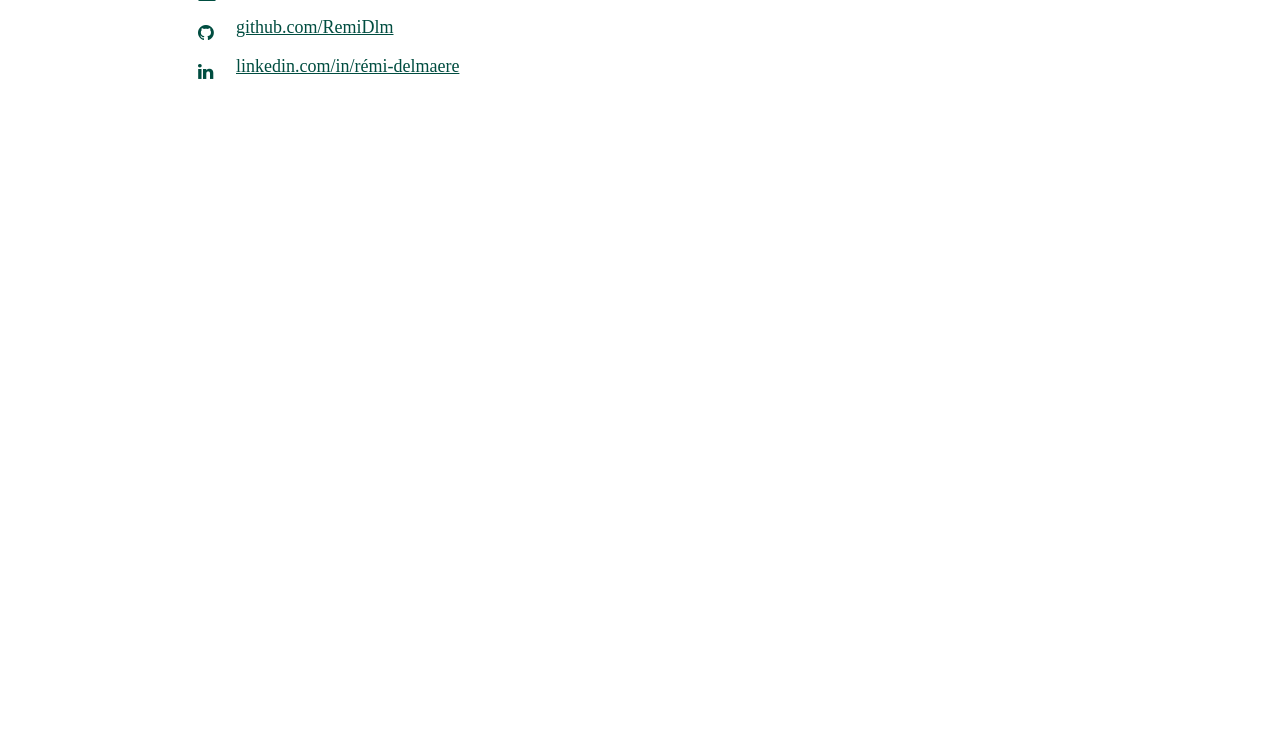
==== commit e1f3309b: "Add files via upload" ====
--- a/index.html
+++ b/index.html
@@ -1,55 +1,759 @@
-<!DOCTYPE html>
-
-<html>
-
-<head>
-    <meta charset="UTF-8">
-    <meta name="keywords" content="D4G">
-    <meta name="description" content="D4G">
-    <meta name="author" content="BERNAUDAT Kyra, BIGARET Emma, DELMAERE Rémi, JARDRET Rémi">
-    <meta name="viewport" content="width=device-width, initial-scale=1">
-    <link rel="stylesheet" href="scr/style.css">
-    <link rel="stylesheet" href="https://cdn.jsdelivr.net/npm/bootstrap-icons@1.9.1/font/bootstrap-icons.css">
-    <title></title>
-</head>
-
-<header>
-    <nav>
-        <a class="navTxt">D4G</a>
-        <a class="navTxt" href="index.html">Bonnes pratiques</a>
-        <cart>
-            <a href="cart.html">
-                <i class="bi bi-bag"></i>
-            </a>
-            <div id="cartAmount" class="cartAmount">0</div>
-        </cart>
-    </nav>
-</header>
-
-<body>
-    <div class="explanation" id="txt">
-        <p>
-            <br>
-                Vous souhaitez concevoir et monitorer un projet de site web éco-conçu ? <br>
-                Vous trouverez ici une centaine de bonnes pratiques parmis lesquelles 37 incontournables ajoutées par défaut à votre panier ! <br>
-                Faire du shopping dans une optique de numérique responsable n'a jamais été aussi simple !<br><br>
-                Entouré en orange, vous trouverez les 37 bonnes pratiques incontournables intégrées par défaut à votre panier.<br><br>
-        </p>
-    </div>
-    <div class="display" id="display"></div>
-
-    <div class="makecenter">
-        <button onclick="window.location.href = 'cart.html';">Voir le panier</button>
-    </div>
-    
-
-
-</body>
-<script src="scr/data.js"></script>
-<script src="scr/code.js"></script>
-
-<footer>
-
-</footer>
-
+<!-- <!DOCTYPE html> -->
+<html lang="en">
+
+<head>
+  <meta charset="utf-8" />
+  <meta name="viewport" content="width=device-width initial-scale=1" />
+  <meta http-equiv="X-UA-Compatible" content="IE=edge" />
+
+  <!-- Google Tag Manager -->
+  <script>(function (w, d, s, l, i) {
+      w[l] = w[l] || []; w[l].push({
+        'gtm.start':
+          new Date().getTime(), event: 'gtm.js'
+      }); var f = d.getElementsByTagName(s)[0],
+        j = d.createElement(s), dl = l != 'dataLayer' ? '&l=' + l : ''; j.async = true; j.src =
+          'https://www.googletagmanager.com/gtm.js?id=' + i + dl; f.parentNode.insertBefore(j, f);
+    })(window, document, 'script', 'dataLayer', 'GTM-PGZH8HT');</script>
+  <!-- End Google Tag Manager -->
+
+  <!-- Materialize - Compiled and minified CSS-->
+  <link rel="stylesheet" href="//cdnjs.cloudflare.com/ajax/libs/materialize/0.95.3/css/materialize.min.css" />
+  <!-- Font Awesome Icon - CSS-->
+  <link rel="stylesheet" href="//maxcdn.bootstrapcdn.com/font-awesome/4.3.0/css/font-awesome.min.css" />
+  <!-- Custom Styles-->
+  <link rel="stylesheet" href="/assets/css/style.css" />
+  <title>Rémi Delmaere | Ingenieur Cybersecurité</title>
+
+  <!-- Global site tag (gtag.js) - Google Analytics -->
+  <script async src="https://www.googletagmanager.com/gtag/js?id=UA-126939217-2"></script>
+  <script>
+    window.dataLayer = window.dataLayer || [];
+    function gtag() { dataLayer.push(arguments); }
+    gtag('js', new Date());
+
+    gtag('config', 'UA-126939217-2');
+  </script>
+
+  <!-- Open Graph-->
+  <meta property="og:locale" content="en_US" />
+  <meta property="og:type" content="website" />
+  <meta property="og:title" content="Rémi Delmaere | Ingenieur Cybersecurité" />
+  <meta property="og:description" content="Ingenieur Cybersecurité" />
+  <meta property="og:url" content="https://varadbhogayata.github.io/" />
+  <meta property="og:site_name" content="Rémi Delmaere | Ingenieur Cybersecurité" />
+  <meta property="article:publisher" content="https://varadbhogayata.github.io/" />
+  <meta property="og:image" content="https://varadbhogayata.github.io/examples/preview.JPG" />
+  <link rel="apple-touch-icon" sizes="57x57" href="/assets/img/favicon/apple-icon-57x57.png" />
+  <link rel="apple-touch-icon" sizes="60x60" href="/assets/img/favicon/apple-icon-60x60.png" />
+  <link rel="apple-touch-icon" sizes="72x72" href="/assets/img/favicon/apple-icon-72x72.png" />
+  <link rel="apple-touch-icon" sizes="76x76" href="/assets/img/favicon/apple-icon-76x76.png" />
+  <link rel="apple-touch-icon" sizes="114x114" href="/assets/img/favicon/apple-icon-114x114.png" />
+  <link rel="apple-touch-icon" sizes="120x120" href="/assets/img/favicon/apple-icon-120x120.png" />
+  <link rel="apple-touch-icon" sizes="144x144" href="/assets/img/favicon/apple-icon-144x144.png" />
+  <link rel="apple-touch-icon" sizes="152x152" href="/assets/img/favicon/apple-icon-152x152.png" />
+  <link rel="apple-touch-icon" sizes="180x180" href="/assets/img/favicon/apple-icon-180x180.png" />
+  <link rel="icon" type="image/png" sizes="192x192" href="/assets/img/favicon/android-icon-192x192.png" />
+  <link rel="icon" type="image/png" sizes="32x32" href="/assets/img/favicon/favicon-32x32.png" />
+  <link rel="icon" type="image/png" sizes="96x96" href="/assets/img/favicon/favicon-96x96.png" />
+  <link rel="icon" type="image/png" sizes="16x16" href="/assets/img/favicon/favicon-16x16.png" />
+  <link rel="manifest" href="/assets/img/favicon/manifest.json" />
+  <meta name="msapplication-TileColor" content="#ffffff" />
+  <meta name="msapplication-TileImage" content="/assets/img/favicon/ms-icon-144x144.png" />
+  <meta name="theme-color" content="#ffffff" />
+  <meta name="robots" content="index, follow" />
+  <!-- Google Site Verification for indexing -->
+  <meta name="google-site-verification" content="_qxK8tePiU2fhnwlwnJ7pkDFnj1k2EiKq_cYGy1Cb84" />
+</head>
+
+<body>
+  <!-- Google Tag Manager (noscript) -->
+  <noscript><iframe src="https://www.googletagmanager.com/ns.html?id=GTM-PGZH8HT" height="0" width="0"
+      style="display:none;visibility:hidden"></iframe>
+  </noscript>
+
+  <!-- Navigation Menu-->
+  <!-- Nav class 1 -->
+  <nav class="hide-on-small-only">
+    <ul class="side-nav fixed section table-of-contents">
+
+      <li class="logo">
+        <a id="logo-container" aria-label="Navigate to the beginning of the page" href="#intro"
+          class="brand-logo grey-blue-text">
+          <img src="/assets/img/passport-new.jpg" class="circle img-responsive profile-pic" alt="avatar">
+        </a>
+      </li>
+
+      <li class="bold">
+        <a aria-label="Navigate to the About section" href="#about" class="waves-effect waves-dark teal-text"><i
+            class="mdi-social-person small"></i><span>A propos</span></a>
+      </li>
+      <li class="bold">
+        <a aria-label="Navigate to the Experience section" href="#experience"
+          class="waves-effect waves-dark teal-text"><i
+            class="mdi-action-trending-up small"></i><span>Experience</span></a>
+      </li>
+
+      <li class="bold">
+        <!-- mdi-av-web small
+             mdi-av-my-library-books small-->
+        <a aria-label="Navigate to the Projects section" href="#projects" class="waves-effect waves-dark teal-text"><i
+            class="mdi-av-my-library-books small"></i><span>Projets</span></a>
+      </li>
+
+      <li class="bold">
+        <!--
+        ICONS:
+        mdi-action-assessment
+        mdi-social-poll
+        mdi-av-equalizer
+        -->
+        <a aria-label="Navigate to the Skills section" href="#skills" class="waves-effect waves-dark teal-text"><i
+            class="mdi-action-assessment small"></i><span>Compétences</span></a>
+      </li>
+
+      <li class="bold">
+        <!--
+        ICONS:
+        -->
+        <a aria-label="Navigate to the Education section" href="#education" class="waves-effect waves-dark teal-text"><i
+            class="mdi-social-school small"></i><span>Etudes</span></a>
+      </li>
+
+      <li class="bold">
+        <!-- 
+        1. mdi-communication-contacts
+        2. mdi-content-mail
+        3. mdi-communication-email
+        -->
+        <a aria-label="Navigate to the Contact section" href="#contact" class="waves-effect waves-dark teal-text"><i
+            class="mdi-content-mail small"></i><span>Contact</span></a>
+      </li>
+
+      <li class="bold">
+        <!--
+        ICONS:
+        1. mdi-action-description
+        2. mdi-file-folder
+        3. mdi-file-folder-open
+        4. mdi-file-attachment
+        5. mdi-file-folder-shared
+        -->
+        <!-- <a aria-label="Open Varad's resume in a new tab" href="#resume" target="_blank"
+          onclick="window.open('https://drive.google.com/file/d/1vYi-bMyIsZPve0x_clxY8xsDtiHiOMd3/view?usp=sharing')"
+          class="waves-effect waves-dark teal-text"><i class="mdi-file-folder-open small"></i><span>Resume</span></a> -->
+        <a aria-label="Open Varad's resume in a new tab"
+          href="https://RemiDlm.github.io/assets/resume/Delmaere_Remi_CV.png" target="_blank"
+          class="waves-effect waves-dark teal-text"><i class="mdi-file-folder-open small"></i><span>CV</span></a>
+      </li>
+    </ul>
+  </nav>
+
+  <!-- Nav class 2 -->
+  <nav class="hide-on-large only trigger z-depth-1">
+    <a aria-label="Toggle visibility of the mobile navbar" href="#" data-activates="slide-out"
+      class="button-collapse"><i class="mdi-navigation-menu"></i></a>
+    <div class="name-title">
+      <a id="name" aria-label="Navigate to the beginning of the page" href="#" class="teal-text">Rémi Delmaere</a><span
+        class="black-text">Ingenieur Cybersecurité</span>
+    </div>
+  </nav>
+
+  <!-- Nav class 3 -->
+  <nav class="hide-on-large only">
+    <ul id="slide-out" class="side-nav">
+      <li class="bold">
+        <a aria-label="Navigate to the About section" href="#about" class="waves-effect waves-dark teal-text"><i
+            class="mdi-social-person small"></i><span>A propos</span></a>
+      </li>
+      <li class="bold">
+        <a aria-label="Navigate to the Experience section" href="#experience"
+          class="waves-effect waves-dark teal-text"><i
+            class="mdi-action-trending-up small"></i><span>Experience</span></a>
+      </li>
+      <li class="bold">
+        <a aria-label="Navigate to the Projects section" href="#projects" class="waves-effect waves-dark teal-text"><i
+            class="mdi-av-my-library-books small"></i><span>Projets</span></a>
+      </li>
+      <li class="bold">
+        <a aria-label="Navigate to the Skills section" href="#skills" class="waves-effect waves-dark teal-text"><i
+            class="mdi-action-assessment small"></i><span>Compétences</span></a>
+      </li>
+
+      <li class="bold">
+        <a aria-label="Navigate to the Education section" href="#education" class="waves-effect waves-dark teal-text"><i
+            class="mdi-social-school small"></i><span>Etudes</span></a>
+      </li>
+      <li class="bold">
+        <a aria-label="Navigate to the Contact section" href="#contact" class="waves-effect waves-dark teal-text"><i
+            class="mdi-content-mail small"></i><span>Contact</span></a>
+      </li>
+      <li class="bold">
+        <a aria-label="Open Varad's Resume in a new tab"
+          href="https://drive.google.com/file/d/1B6MZ1z0-7NsefC3Lm_q-uhib28MTqpE9/view?usp=sharing" target="_blank"
+          class="waves-effect waves-dark teal-text"><i class="mdi-file-folder-open small"></i><span>Resume</span></a>
+      </li>
+    </ul>
+  </nav>
+
+  <!-- Main Content-->
+  <main>
+    <!-- First Section: Heading lines and image -->
+    <section id="intro" class="section scrollspy full-height">
+      <div class="overlay"></div>
+      <div class="container">
+        <div class="col-md-9">
+          <div class="content section-padding valign" style="margin-left: 10%; margin-top: 50px;">
+            <div class="caption">
+              <h2>Salut, je suis <span class="teal">Rémi Delmaere.</span></h2>
+              <h5 style="color:#fff">A <span class="typing" style="font-weight: 300; color:#004d40"></span></h5>
+              <!-- <h5 style="color:#00796b">A <span class="typing" style="font-weight: 300; color:#fff"></span></h5> -->
+              <h5>Je suis étudiant en 4ème année du cycle ingénieur d'informatique et réseaux
+              </h5>
+            </div>
+            <div class="social">
+              <a href="http://linkedin.com/in/varadbhogayata" target="_blank">
+                <button class="icon-btn linkedin">
+                  <i class="fa fa-linkedin"></i>
+                </button>
+              </a>
+              <a href="https://github.com/varadbhogayata/" target="_blank">
+                <button class="icon-btn github">
+                  <i class="fa fa-github"></i>
+                </button>
+              </a>
+
+              <!-- <a href="https://angel.co/u/varad_bhogayata" target="_blank">
+                <button class="icon-btn angellist">
+                  <i class="fa fa-angellist"></i>
+                </button>
+              </a> -->
+
+              <!-- <a href="http://linkedin.com/in/varadbhogayata" target="_blank">
+                  <span class="fa-stack fa-lg">
+                    <i class="fa fa-circle fa-stack-2x"></i>
+                    <i class="fa fa-linkedin fa-stack-1x fa-inverse"></i>
+
+                  </span>
+              </a> -->
+            </div>
+            <div class='buttons'>
+              <a href="#about" class="readme">En savoir plus</a>
+              <a href="#contact" class="contactme">Me contacter</a>
+            </div>
+          </div>
+        </div>
+      </div>
+    </section>
+
+    <!-- Second Section: About -->
+    <section id="about" class="section scrollspy">
+      <h3 class="page-title white-text teal">A propos</h3>
+      <div class="container flow-text">
+        <!-- <blockquote>
+          <h2>
+            A Software Developer with a passion for Backend Development and Artificial Intelligence.
+
+          </h2>
+        </blockquote> -->
+        <p>
+          Je suis étudiant en 4ème année du cycle ingénieur d'informatique et réseaux, au seins de l'Esaip. Durant ma
+          formation je me suis spétialisé
+          dans la Cybersecurité, j'ai pour ambition de continuer a me perfectionné dans ce dommaine pour pouvoir tendre
+          a travailler dans une entremprise
+          au poste de Responsable de la Sécurité des Systèmes d'Information (RSSI).
+        </p>
+
+        <!-- <p>
+          
+          Detail-oriented Software Developer with professional experience in Backend Development, Machine Learning, Computer Vision. I am adept in Python, Django, Flask, SQL, Machine Learning, Computer Vision.           
+        </p> -->
+        <p>
+          Je cherche une occasion de travailler dans un poste stimulant en combinant mes compétences techniques et
+          humaine,
+          pour atteindre un épanouissement professionnel et personnel.
+        </p>
+        <!-- <p>
+          Another Paragraph
+        </p>  -->
+        <!-- <p>
+        <strong>Current Focus</strong>:&nbsp;<a aria-label="Navigate to the Inclusive Design Patterns homepage"
+          href="https://www.smashingmagazine.com/inclusive-design-patterns/">Accessibility</a>&nbsp;//&nbsp;<a
+          aria-label="Navigate to the Full Stack React homepage"
+          href="https://www.fullstackreact.com/">React</a>&nbsp;//&nbsp;<a
+          aria-label='Navigate to the article "Scalable CSS"'
+          href="https://mrmrs.github.io/writing/2016/03/24/scalable-css/">Design Systems</a>
+        </p> -->
+      </div>
+    </section>
+
+
+    <!-- Third Section: Experience -->
+    <section id="experience" class="section scrollspy">
+      <h3 class="page-title white-text teal">Experience</h3>
+      <div class="container">
+
+        <!-- Latest Experience -->
+        <div class="card">
+          <div class="card-content">
+            <div class="row">
+              <div class="col s12 m2">
+                <a href="https://megazone.fi/seinajoki/" target="_blank"><img alt="Zhiffy logo"
+                    src="/assets/img/MZ_seinajoki.png" class="responsive-img center-block" /></a>
+              </div>
+              <!-- <div class="col s12 m10"> -->
+              <div class="col s12 m10">
+                <p>
+                  <span class="card-title"><a href="https://megazone.fi/seinajoki/" target="_blank"
+                      class="teal-text hoverline">Megazone Seinäjoki</a></span>
+                </p>
+              </div>
+            </div>
+            <div class="role brown-text text-darken-2"></div>
+            <ul>
+              <li>
+                Stage de 1 mois en Finlande dans un LazerGame.
+              </li>
+
+              <li>
+                Tâches réalisées: <br>
+                - Accueil et gestion de la clientèle du LazerGame et des 4 Escape Games. <br>
+                - Entretiens et reparation du materiel et des locaux. <br>
+                - Organisation des anniversaires au seins du LazerGame
+              </li>
+              <li>
+                <b>Compétences aquise: </b><br>- Aprofondissement de l'Anglais<br>- Acceuil clientèle<br>- Gestion de
+                stocks
+              </li>
+            </ul>
+          </div>
+          <div class="card-action">
+            <span>Mai 2022 - Juin 2022 | Seinäjoki, Finlande</span>
+          </div>
+        </div>
+      </div>
+    </section>
+
+    <!-- Fourth Section: Projects -->
+    <section id="projects" class="section scrollspy">
+      <h3 class="page-title white-text teal">Projets</h3>
+      <div class="container">
+        <div class="row">
+
+          <!-- D4G 2022 -->
+          <div class="col s12 m6 l4">
+            <div class="card medium">
+              <div class="card-image waves-effect waves-block waves-light">
+                <img alt="Screenshot of  web app" src="/assets/img/DESIGN4GREEN_logo_carre.jpg"
+                  style="height: 135%; width: 100%" class="activator" />
+              </div>
+              <div class="card-content">
+                <span class="card-title activator teal-text hoverline">Disgn4Green 2022<i
+                    class="mdi-navigation-more-vert right"></i></span>
+                <p>
+                  Créer une page web permettant de visualiser des formations sous la forme d'une cartographie et d'une
+                  liste en 48H.
+                </p>
+              </div>
+              <div class="card-reveal">
+                <!-- TODO: change this -- only close button -->
+                <!-- <span class="card-title brown-text">Accomplishments<i class="mdi-navigation-close right"></i></span> -->
+                <span class="card-title brown-text"><small>Accomplishments</small><i
+                    class="mdi-navigation-close right"></i></span>
+                <ul>
+                  <li>En équipe de 4 nous avons réalisé un site web permettant de rechercher des formations Green IT
+                    proposé par différent organisme</li>
+                  <li>Le site web développé contient la liste des formations française disponible, visualisable sous la
+                    forme d'une carte et d'une liste interactive</li>
+
+                </ul>
+                <div class="card-action">
+                  <a aria-label="Visit the GitHub repo for  project" href="https://github.com/varadbhogayata/"
+                    target="_blank" data-position="top" data-tooltip="View Source"
+                    class="btn-floating btn-large waves-effect waves-light blue-grey tooltipped"><i
+                      class="fa fa-github"></i></a>
+                </div>
+              </div>
+            </div>
+          </div>
+
+          <!-- D4G 2021 -->
+          <div class="col s12 m6 l4">
+            <div class="card medium">
+              <div class="card-image waves-effect waves-block waves-light">
+                <img alt="Screenshot of  web app" src="/assets/img/DESIGN4GREEN_logo_carre.jpg"
+                  style="height: 135%; width: 100%" class="activator" />
+              </div>
+              <div class="card-content">
+                <span class="card-title activator teal-text hoverline">Disgn4Green 2021<i
+                    class="mdi-navigation-more-vert right"></i></span>
+                <p>
+                  Réalisation du sujet du Disgn4Green de 2021 dans le cadre scolaire.
+                </p>
+              </div>
+              <div class="card-reveal">
+                <!-- TODO: change this -- only close button -->
+                <!-- <span class="card-title brown-text">Accomplishments<i class="mdi-navigation-close right"></i></span> -->
+                <span class="card-title brown-text"><small>Accomplishments</small><i
+                    class="mdi-navigation-close right"></i></span>
+                <ul>
+                  <li>Nous avons réalisé le sujet de 2021 du Disgn4Green en groupe de 4 étudiants. Le but etait de créer
+                    un site internet permetant de selectionner "des bonnes pratiques" pour la création d'un site web
+                    responsable, sous la forme d'un panier d'achat. </li>
+
+                </ul>
+                <div class="card-action">
+                  <a aria-label="Visit the GitHub repo for  project"
+                    href="https://github.com/varadbhogayata/visual-question-answering" target="_blank"
+                    data-position="top" data-tooltip="View Source"
+                    class="btn-floating btn-large waves-effect waves-light blue-grey tooltipped"><i
+                      class="fa fa-github"></i></a>
+                </div>
+              </div>
+            </div>
+          </div>
+
+          <!-- Citadelle -->
+          <div class="col s12 m6 l4">
+            <div class="card medium">
+              <div class="card-image waves-effect waves-block waves-light">
+                <img alt="Screenshot of  web app" src="/assets/img/citadelles.jpg" style="height: 100%; width: 100%"
+                  class="activator" />
+              </div>
+              <div class="card-content">
+                <span class="card-title activator teal-text hoverline">Citadelles<i
+                    class="mdi-navigation-more-vert right"></i></span>
+                <p>
+                  Recréer le jeu de plateau Citadelles en jeu vidéo.
+                </p>
+              </div>
+              <div class="card-reveal">
+                <!-- TODO: change this -- only close button -->
+                <!-- <span class="card-title brown-text">Accomplishments<i class="mdi-navigation-close right"></i></span> -->
+                <span class="card-title brown-text"><small>Accomplishments</small><i
+                    class="mdi-navigation-close right"></i></span>
+                <ul>
+                  <li>L'objectif de ce projet était de créer la version jeux vidéo du jeu de plateau citadelle en
+                    équipe. Ainsi que les cartes de certains contenus additionnels</li>
+
+                </ul>
+              </div>
+            </div>
+          </div>
+
+          <!-- ************* -->
+        </div>
+      </div>
+    </section>
+
+    <!-- Fifth Section: Skills -->
+    <section id="skills" class="section scrollspy">
+      <h3 class="page-title white-text teal">Compétences</h3>
+      <div class="container">
+        <!-- Languages and Databases -->
+        <div class="card">
+          <div class="card-content">
+            <h4 class="brown-text light">Savoirs</h4>
+            <div class="row text-center">
+              <div class="col s4 m2">
+                <img alt="" src="/assets/img/python-logo-1-300x300.jpg" class="responsive-img" />Python
+              </div>
+              <div class="col s4 m2">
+                <img alt="" src="/assets/img/html5-300x300.jpg" class="responsive-img" />HTML5
+              </div>
+              <div class="col s4 m2">
+                <img alt="" src="/assets/img/css3-300x300.jpg" class="responsive-img" />CSS3
+              </div>
+              <div class="col s4 m2">
+                <img alt="" src="/assets/img/mysql-logo-1-300x300.jpg" class="responsive-img" />MySQL
+              </div>
+              <div class="col s4 m2">
+                <img alt="" src="/assets/img/cpp.png" class="responsive-img" />C++
+              </div>
+              <div class="col s4 m2">
+                <img alt="" src="/assets/img/javascript.png" class="responsive-img" />Java Script
+              </div>
+            </div>
+
+          </div>
+        </div>
+
+        <div class="card">
+          <div class="card-content">
+            <h4 class="brown-text light">Savoir-faire</h4>
+            <div class="row text-center">
+              <div class="col s4 m2">
+                <img alt="" src="" class="responsive-img" />Programmation
+              </div>
+              <div class="col s4 m2">
+                <img alt="" src="" class="responsive-img" />Web design
+
+              </div>
+              <div class="col s4 m2">
+                <img alt="" src="" class="responsive-img" />Modélisation 3D
+              </div>
+              <div class="col s4 m2">
+                <img alt="" src="" class="responsive-img" />Permis B
+              </div>
+            </div>
+          </div>
+        </div>
+
+        <!-- Frameworks -->
+        <div class="card">
+          <div class="card-content">
+            <h4 class="brown-text light">Savoir-être
+
+            </h4>
+            <div class="row text-center">
+              <div class="col s4 m2">
+                <img alt="" src="" class="responsive-img" />Attentif
+              </div>
+              <div class="col s4 m2">
+                <img alt="" src="" class="responsive-img" />Autonome
+              </div>
+              <div class="col s4 m2">
+                <img alt="" src="" class="responsive-img" />Pédagogue
+              </div>
+              <div class="col s4 m2">
+                <img alt="" src="" class="responsive-img" />Rigoureux
+              </div>
+              <div class="col s4 m2">
+                <img alt="" src="" class="responsive-img" />Créatif
+
+              </div>
+              <div class="col s4 m2">
+                <img alt="" src="" class="responsive-img" />Respectueux
+              </div>
+            </div>
+          </div>
+        </div>
+      </div>
+    </section>
+
+    <!-- Seventh Section: Education -->
+    <section id="education" class="section scrollspy">
+      <h3 class="page-title white-text teal">Etudes</h3>
+      <div class="container">
+        <div class="row">
+          <!-- Education -->
+          <div class="col s12 m6 l6">
+            <div class="card">
+              <div class="card-content">
+                <p>
+                  <span class="card-title"><a href="https://www.esaip.org/" target="_blank"
+                      class="teal-text hoverline">ESAIP Ecole d'Ingenieur</a></span>
+                </p>
+                <p class="brown-text">Saint-Barthélemy-D'anjou | France</p>
+                <p>
+                  <b>Formation: </b>Informatique et Réseaux quatrieme année
+                </p>
+
+                <ul>
+                  <p>
+                  <ul>
+                    <li>Participation à Disgn4Green</li>
+                    <li>Membre actif d'Accéssibilité Numérique pour Tous (ANT)</li>
+                    <li>Membre de Esaip Games</li>
+                  </ul>
+                  </p>
+                  <p>
+                    <b>Années: </b> Septembre 2022 - Mai 2023
+                  </p>
+
+                </ul>
+              </div>
+            </div>
+
+
+          </div>
+
+          <div class="col s12 m6 l6">
+            <div class="card">
+              <div class="card-content">
+                <p>
+                  <span class="card-title"><a href="https://www.seamk.fi/" target="_blank"
+                      class="teal-text hoverline">SeAMK - Seinäjoki University of Applied Sciences</a></span>
+                </p>
+                <p class="brown-text">Seinäjoki, Finlande</p>
+                <p>
+                  <b>Formation: </b>Erasmus en Finlande
+                </p>
+
+                <ul>
+                  <p>
+                    <b>Projet:</b>
+                  <ul>
+                    <li>Site d'Ecommerce</li>
+                    <li>Systemes embarqué</li>
+                    <li>Application mobile</li>
+                  </ul>
+                  </p>
+                  <p>
+                    <b>Années: </b> Fevrier 2022 - Mai 2022
+                  </p>
+                </ul>
+              </div>
+            </div>
+
+
+          </div>
+
+          <div class="col s12 m6 l6">
+            <div class="card">
+              <div class="card-content">
+                <p>
+                  <span class="card-title"><a href="https://www.esaip.org/" target="_blank"
+                      class="teal-text hoverline">ESAIP Ecole d'Ingenieur</a></span>
+                </p>
+                <p class="brown-text">Saint-Barthélemy-D'anjou | France</p>
+                <p>
+                  <b>Formation: </b>Informatique et Réseaux quatrieme année
+                </p>
+
+                <ul>
+                  <p>
+                  <ul>
+                    <li>Projet Citadelles</li>
+                    <li>Membre actif d'Accéssibilité Numérique pour Tous (ANT)</li>
+                    <li>Membre de Esaip Games</li>
+                  </ul>
+                  </p>
+                  <p>
+                    <b>Années: </b> Septembre 2021 - Janvier 2022
+                  </p>
+
+                </ul>
+              </div>
+            </div>
+
+
+          </div>
+
+          <div class="col s12 m6 l6">
+            <div class="card">
+              <div class="card-content">
+                <p>
+                  <span class="card-title"><a href="https://lyc-roosevelt-reims.monbureaunumerique.fr/" target="_blank"
+                      class="teal-text hoverline">Lycée polyvalent Franklin Roosevelt</a></span>
+                </p>
+                <p class="brown-text">Reims | France</p>
+                <p>
+                  <b>Formation: </b>MPSI | PSI
+                  <br>
+                </p>
+
+                <ul>
+                  <br>
+                  <p>
+                  <ul>
+                    <li>Travail d'initiative personnelle encadré (TIPE)</li>
+                    <br>
+                  </ul>
+                  </p>
+                  <p>
+                    <b>Années: </b> Septembre 2018 - Juin 2021
+                  </p>
+
+                </ul>
+              </div>
+            </div>
+          </div>
+          <div class="col s12 m6 l6">
+            <div class="card">
+              <div class="card-content">
+                <p>
+                  <span class="card-title"><a href="http://lyceeverlaine-rethel.fr/" target="_blank"
+                      class="teal-text hoverline">Lycée polyvalent Paul Verlaine</a></span>
+                </p>
+                <p class="brown-text">Rethel | France</p>
+                <p>
+                  <b>Formation: </b>Bac SSI
+                  <br>
+                </p>
+
+                <ul>
+                  <p>
+                  <ul>
+                    <li>Olympiade de Science de L'Ingenieur</li>
+                    <li>Projet de Science de l'Ingenieur</li>
+                    <li>Travaux personnels encadrés (TPE)</li>
+                  </ul>
+                  </p>
+                  <p>
+                    <b>Années: </b> Septembre 2015 - Juin 2018
+                  </p>
+
+                </ul>
+              </div>
+            </div>
+          </div>
+        </div>
+      </div>
+    </section>
+
+    <!-- Eight Section: Contact -->
+    <section id="contact" class="section scrollspy full-height">
+      <h3 class="page-title white-text teal">Contact</h3>
+      <div class="container">
+        <p>
+          <a aria-label="Call Varad" data-position="top" data-tooltip="Call Varad"
+            class="btn-floating btn-large waves-effect waves-light blue-grey tooltipped"><i class="fa fa-phone"></i><a
+              aria-label="Call Varad">+33783075280</a></a>
+        </p>
+        <p>
+          <a aria-label="Email Varad" href="mailto:remi.delmaere@gmail.com" target="_blank" data-position="top"
+            data-tooltip="Email Varad" class="btn-floating btn-large waves-effect waves-light blue-grey tooltipped"><i
+              class="fa fa-envelope"></i><a aria-label="Email Varad" href="mailto:remi.delmaere@gmail.com"
+              class="hoverline">remi.delmaere@gmail.com</a></a>
+        </p>
+        <p>
+          <a aria-label="View Varad on GitHub" href="http://github.com/RemiDlm" target="_blank" data-position="top"
+            data-tooltip="View Varad on GitHub"
+            class="btn-floating btn-large waves-effect waves-light blue-grey tooltipped"><i class="fa fa-github"></i><a
+              aria-label="Varad on Github" href="http://github.com/RemiDlm" class="hoverline"
+              target="_blank">github.com/RemiDlm</a></a>
+        </p>
+        <p>
+          <a aria-label="View Varad on LinkedIn" href="http://linkedin.com/in/rémi-delmaere" target="_blank"
+            data-position="top" data-tooltip="View Varad on LinkedIn"
+            class="btn-floating btn-large waves-effect waves-light blue-grey tooltipped"><i
+              class="fa fa-linkedin"></i><a aria-label="Varad on LinkedIn" href="http://linkedin.com/in/rémi-delmaere"
+              class="hoverline" target="_blank">linkedin.com/in/rémi-delmaere</a></a>
+        </p>
+      </div>
+    </section>
+  </main>
+
+  <!-- typed.js -->
+  <script src="assets/vendor/typed.js/typed.min.js"></script>
+  <script type="text/javascript">
+    var typed = new Typed('.typing', {
+      strings: ["Creative", "Developer", "Fast Learner"],
+      loop: true,
+      typeSpeed: 80,
+      backSpeed: 40
+    });
+  </script>
+
+
+  <!-- jQuery-->
+  <script src="https://ajax.googleapis.com/ajax/libs/jquery/1.11.2/jquery.min.js"></script>
+
+  <!-- Materialize - Compiled and minified JavaScript-->
+  <script src="https://cdnjs.cloudflare.com/ajax/libs/materialize/0.95.3/js/materialize.min.js"></script>
+  <script>
+    // Materialize - Initializers
+    $(document).ready(function () {
+      $(".scrollspy").scrollSpy()
+      // Initialize collapse button
+      $(".button-collapse").sideNav({
+        menuWidth: 190, // Default is 240
+        edge: "left", // Choose the horizontal origin
+        closeOnClick: true // Closes side-nav on <a> clicks, useful for Angular/Meteor
+      })
+    })
+  </script>
+</body>
+
 </html>
--- a/assets/css/style.css
+++ b/assets/css/style.css
@@ -0,0 +1,723 @@
+.profile-pic {
+  position: relative;
+  max-width: 130px;
+  max-height: 130px;
+  width: auto;
+  height: auto;
+  overflow: hidden;
+  /* display: inline-block; */
+
+
+  /* background-size: cover;  */
+  margin: -31px;
+  margin-left: -7px;
+  border: 6px solid rgba(0, 77, 64, 0.4);
+  border-radius: 50% !important;
+}
+
+.profile-pic img {
+  width: 100%;
+  height: auto;
+}
+
+.tracker {
+  /* visibility: hidden; */
+  position: fixed;
+  /* margin-inline-end: auto;  */
+  bottom: 0;
+  right: 0;
+}
+
+@import url(https://fonts.googleapis.com/css?family=Poiret+One);
+
+.social {
+  margin: 0 auto;
+  width: auto;
+  text-align: inherit;
+  /* padding: 10px; */
+}
+
+.icon-btn {
+  margin-left: auto;
+  width: 50px;
+  height: 50px;
+  border: 0;
+  color: #FFFFFF;
+  cursor: pointer;
+  font-size: 30px;
+  line-height: 70px;
+  border-radius: 45px;
+  display: inline-block;
+  margin: 4px;
+}
+
+.github {
+  color: black;
+}
+
+.linkedin {
+  color: #0077b5;
+}
+
+.angellist {
+  color: grey;
+}
+
+.icon-btn:hover {
+  transform: scale(1.10);
+  color: #FFFFFF;
+}
+
+.linkedin:hover {
+  background-color: #0077b5;
+}
+
+.angellist:hover {
+  background-color: grey;
+}
+
+.github:hover {
+  background-color: black;
+}
+
+/* Buttons - Read Me, Contact Us */
+
+.readme {
+  position: relative;
+  padding: 11px 35px;
+  background: #fff;
+  color: #00796b;
+  border: 2px solid #fff;
+  font-weight: 600;
+  font-size: 15px;
+  letter-spacing: 1px;
+  display: inline-block;
+  border-radius: 5px;
+  -webkit-border-radius: 5px;
+}
+
+/* .readme:hover{
+  color: white;
+  background-color: #00796b;
+} */
+
+.contactme {
+  position: relative;
+  padding: 11px 35px;
+  background: none;
+  color: #fff;
+  border: 2px solid #fff;
+  font-weight: 600;
+  font-size: 15px;
+  letter-spacing: 1px;
+  display: inline-block;
+  margin-top: 1.5em;
+  border-radius: 5px;
+  -webkit-border-radius: 5px;
+}
+
+.contactme:hover {
+  color: #00796b;
+  background-color: white;
+}
+
+/* main body */
+
+/* body-color */
+
+body {
+  color: #333;
+  font-size: 18px;
+}
+
+/* body {
+  color: black;
+  font-size: 18px;
+} */
+
+/* main a -- links */
+
+/* a {
+  color: #009688;
+} */
+
+a {
+  color: #004d40;
+}
+
+/* main blockqoute */
+
+/* blockquote {
+  border-left: 5px solid #795548;
+  color: #795548;
+  font-size: 125%;
+  font-weight: 400;
+  margin: 20px 0;
+  padding-left: 1.5rem;
+} */
+
+blockquote {
+  border-left: 5px solid #795548;
+  color: #795548;
+  font-size: 125%;
+  font-weight: 400;
+  margin: 20px 0;
+  padding-left: 1.5rem;
+}
+
+blockquote * {
+  font-size: inherit;
+  line-height: inherit;
+}
+
+.text-center {
+  text-align: center;
+}
+
+/* main nav */
+
+nav {
+  background: white;
+  box-shadow: none;
+  height: 0;
+}
+
+/* nav {
+  background: rgb(149, 126, 212);
+  box-shadow: none;
+  height: 0;
+} */
+
+nav i {
+  padding: 0 15px;
+  position: relative;
+  top: 5px;
+}
+
+/* main */
+
+/* main {
+  background: url(../../assets/img/bg.png) repeat;
+  padding-left: 190px;
+} */
+
+main {
+  background: url(../../assets/img/bg.png) repeat;
+  padding-left: 190px;
+}
+
+dl {
+  margin-top: 0.5rem;
+}
+
+dd {
+  display: inline-block;
+  font-weight: 500;
+  margin-left: 0;
+}
+
+dt {
+  display: inline-block;
+  margin-left: 0.5rem;
+}
+
+ul.side-nav {
+  width: 190px;
+}
+
+ul.side-nav li {
+  padding: 0;
+}
+
+/* ul.side-nav.fixed a {
+  box-sizing: content-box;
+  color: rgb(48, 122, 207);
+  display: block;
+  line-height: 100%;
+  padding: 10px 0 12px;
+} */
+
+ul.side-nav.fixed a {
+  box-sizing: content-box;
+  color: rgb(16, 202, 56);
+  display: block;
+  line-height: 100%;
+  padding: 10px 0 12px;
+}
+
+ul.table-of-contents li.logo a.active,
+ul.table-of-contents li.logo a:hover {
+  border: none;
+  font-weight: 200;
+}
+
+/* ul.side-nav.fixed li.logo {
+  background-color: #fafafa;
+  border-bottom: 1px solid #ddd;
+  box-sizing: content-box;
+  min-height: 90px;
+  padding: 30px 30px 40px;
+} */
+
+ul.side-nav.fixed li.logo {
+  background-color: #fafafa;
+  border-bottom: 1px solid #ddd;
+  box-sizing: content-box;
+  min-height: 90px;
+  padding: 30px 30px 40px;
+}
+
+ul.side-nav.fixed li.logo a {
+  font-weight: 200;
+  line-height: 100%;
+}
+
+ul.table-of-contents li:not(.logo) a.active,
+ul.table-of-contents li:not(.logo) a:hover {
+  background-color: #fafafa;
+  border-left: 3px solid;
+}
+
+ul.side-nav.fixed.table-of-contents li:not(.logo) a span,
+ul#slide-out li:not(.logo) a span {
+  color: #333 !important;
+}
+
+li.logo span {
+  display: block;
+  font-size: 14px;
+}
+
+.brand-logo h1 {
+  font-size: inherit;
+  line-height: inherit;
+  margin: inherit;
+  font-weight: inherit;
+}
+
+.container {
+  width: 95%;
+}
+
+h3 {
+  font-weight: 200;
+  margin-bottom: 60px;
+  margin-top: 0;
+  padding: 30px 40px;
+  text-transform: uppercase;
+}
+
+.section {
+  padding-bottom: 30px;
+  padding-top: 0;
+  position: relative;
+}
+
+.full-height {
+  height: 100vh;
+}
+
+/* Original */
+
+/* #intro.section {
+  background: url(../../assets/img/white-ai-wallpaper.jpg) no-repeat top center/cover;
+  position: relative;
+} */
+
+#intro.section {
+  background: #a7ffeb repeat;
+  position: relative;
+}
+
+#intro.section .container {
+  color: white;
+  font-weight: 200;
+  left: 0;
+  position: absolute;
+  top: 0;
+}
+
+/* #intro.section .container *:not(span) {
+  font-weight: 300;
+  line-height: 150%;
+  padding: 0 30px;
+  text-shadow: 1px 1px 5px rgba(0, 0, 0, 0.5);
+} */
+
+#intro.section .container *:not(span) {
+  font-weight: 300;
+  /* font-weight: 400; */
+  line-height: 150%;
+  /* padding: 0 0px; */
+  text-shadow: 1px 1px 5px rgba(0, 0, 0, 0.5);
+}
+
+#intro.section .underline {
+  border-bottom: 5px solid #24305e;
+}
+
+#intro.section .teal {
+  padding: 0 10px;
+}
+
+.overlay {
+  background-color: rgba(0, 0, 0, 0.4);
+  height: 100%;
+  left: 0;
+  position: absolute;
+  top: 0;
+  width: 100%;
+}
+
+.waves-effect.waves-blue .waves-ripple {
+  /* The alpha value allows the text and background color
+   of the button to still show through. */
+  background-color: rgba(33, 150, 243, 0.2);
+}
+
+.card {
+  margin-bottom: 60px;
+}
+
+.card .role {
+  font-size: 1.25rem;
+  position: absolute;
+  right: 38px;
+  top: 35px;
+}
+
+.card li a {
+  margin-right: 0;
+  color: #333;
+  border-bottom: 2px solid #ffab40;
+}
+
+.card li a:hover {
+  color: #333;
+  font-weight: 500;
+}
+
+.card .card-content {
+  padding-bottom: 30px;
+}
+
+.card .card-content p {
+  padding: 5px 0 0;
+}
+
+.card h5 {
+  font-size: 1.5rem;
+  margin-bottom: -0.5rem;
+  margin-top: 2rem;
+}
+
+.card h6 {
+  font-weight: 300;
+  letter-spacing: 1px;
+  margin-top: 2rem;
+  text-transform: uppercase;
+}
+
+#experience .card-action {
+  background-color: rgba(0, 0, 0, 0.02);
+  border: none;
+}
+
+#experience .card .col.s12.m2 a {
+  display: block;
+}
+
+#experience .card .col.s12.m2 a img {
+  max-height: 60px;
+}
+
+.card-action span {
+  font-size: 85%;
+  color: #666;
+}
+
+.card ul {
+  margin-bottom: 0;
+}
+
+.card ul li {
+  line-height: 200%;
+  list-style-type: disc;
+  margin-left: 24px;
+}
+
+.card ul li li {
+  color: #666;
+  font-size: 13px;
+}
+
+.card .card-title {
+  font-size: 24px;
+}
+
+.card .card-content .card-title {
+  line-height: 2.5rem;
+}
+
+.card i.right {
+  margin-left: 10px;
+}
+
+a.hoverline {
+  border-bottom: 3px solid transparent !important;
+  padding: 3px 3px 0 3px;
+  transition: 0.25s all;
+  -moz-transition: 0.25s all;
+  -webkit-transition: 0.25s all;
+}
+
+/* main a.hoverline */
+
+/* a.hoverline:hover {
+  border-bottom: 3px solid #24305e !important;
+} */
+
+a.hoverline:hover {
+  border-bottom: 3px solid #004d40 !important;
+}
+
+#skills .card.large {
+  height: 360px;
+}
+
+#skills h4 {
+  border-bottom: 1px solid #ddd;
+  margin-bottom: 30px;
+  padding-bottom: 20px;
+}
+
+#skills .col img.responsive-img {
+  margin: 0 auto;
+  max-height: 100px;
+  padding-bottom: 10px;
+  text-align: center;
+  vertical-align: middle;
+  display: table-cell;
+}
+
+.card.large .card-content p {
+  color: inherit;
+  margin: 0;
+  padding: 30px 0;
+}
+
+#experience .card-content .row {
+  border-bottom: 1px solid #ddd;
+  padding-bottom: 10px;
+}
+
+.card.large .card-image {
+  height: 230px;
+}
+
+.card.large .card-content {
+  height: auto;
+}
+
+.card.medium .card-image {
+  height: 240px;
+}
+
+.card-action a.btn-floating {
+  margin-bottom: 0;
+}
+
+#contact a:not(.btn-floating) {
+  bottom: 6px;
+  left: 20px;
+  position: relative;
+}
+
+#experience .col.s12.m2 {
+  text-align: center;
+}
+
+.fa-external-link:before {
+  left: 3px;
+  position: relative;
+  top: 2px;
+}
+
+small {
+  display: none;
+}
+
+.grey-text {
+  color: #666 !important;
+}
+
+/* main .teal-text */
+
+.teal-text {
+  color: #008073 !important;
+}
+
+/* .teal-text {
+  color: #0b5e86 !important;
+} */
+
+/* .teal */
+
+.teal {
+  background-color: #008073 !important;
+}
+
+/* .teal {
+  background-color: #00695c !important;
+} */
+
+@media (min-width: 1200px) {
+  #experience .container {
+    width: 860px;
+  }
+}
+
+@media (max-width: 1360px) {
+  .card ul li {
+    font-size: 14px;
+    line-height: 200%;
+    margin-left: 20px;
+  }
+}
+
+@media (max-width: 1160px) {
+  .card ul li {
+    line-height: 150%;
+  }
+}
+
+@media (max-width: 992px) {
+  main {
+    padding-left: 0px;
+    padding-top: 64px;
+  }
+
+  ul.side-nav a {
+    line-height: 100%;
+    padding: 0;
+    width: 100%;
+  }
+
+  nav {
+    background: #fff;
+    height: 64px;
+    position: absolute;
+  }
+
+  nav a.button-collapse,
+  nav a.button-collapse i {
+    color: #009688;
+    height: 56px;
+    line-height: 56px;
+  }
+
+  h3 {
+    padding: 20px 30px;
+    margin-bottom: 40px;
+  }
+
+  .container {
+    margin: 0 auto;
+  }
+
+  nav.hide-on-large.only.trigger {
+    display: block;
+    position: fixed;
+    top: 0;
+    z-index: 2;
+  }
+
+  .name-title {
+    display: block;
+    height: 100%;
+    padding-top: 15px;
+    text-align: center;
+    width: 100%;
+    position: absolute;
+  }
+
+  .name-title>span,
+  .name-title>a {
+    position: relative;
+    line-height: 20px;
+  }
+
+  .name-title a {
+    font-size: 22px;
+    display: block;
+  }
+
+  .name-title span {
+    display: block;
+    font-size: 14px;
+  }
+
+  h3,
+  .container {
+    position: relative;
+    top: 64px;
+  }
+
+  section#intro {
+    margin-bottom: -64px;
+  }
+
+  .card .role {
+    position: relative;
+    right: initial;
+    top: initial;
+  }
+}
+
+@media (max-width: 600px) {
+  h2 {
+    font-size: 22px;
+    line-height: 200%;
+    margin: 30px 0 0;
+  }
+
+  #intro.section .container *:not(span) {
+    padding: 0;
+  }
+
+  .card .card-content .card-title {
+    font-size: 20px;
+    line-height: 24px;
+  }
+
+  #experience span.card-title {
+    text-align: center;
+    display: block;
+  }
+
+  #experience span.card-title a {
+    margin: 0;
+  }
+
+  i.mdi-navigation-close.right {
+    position: relative;
+    bottom: 15px;
+  }
+
+  #contact a:not(.btn-floating) {
+    text-align: center;
+    display: block;
+    left: initial;
+    bottom: initial;
+  }
+
+  #contact a.btn-floating.btn-large {
+    display: block;
+    text-align: center;
+    margin: 0 auto;
+  }
+
+  #intro.section {
+    background-position-x: 30%;
+  }
+}
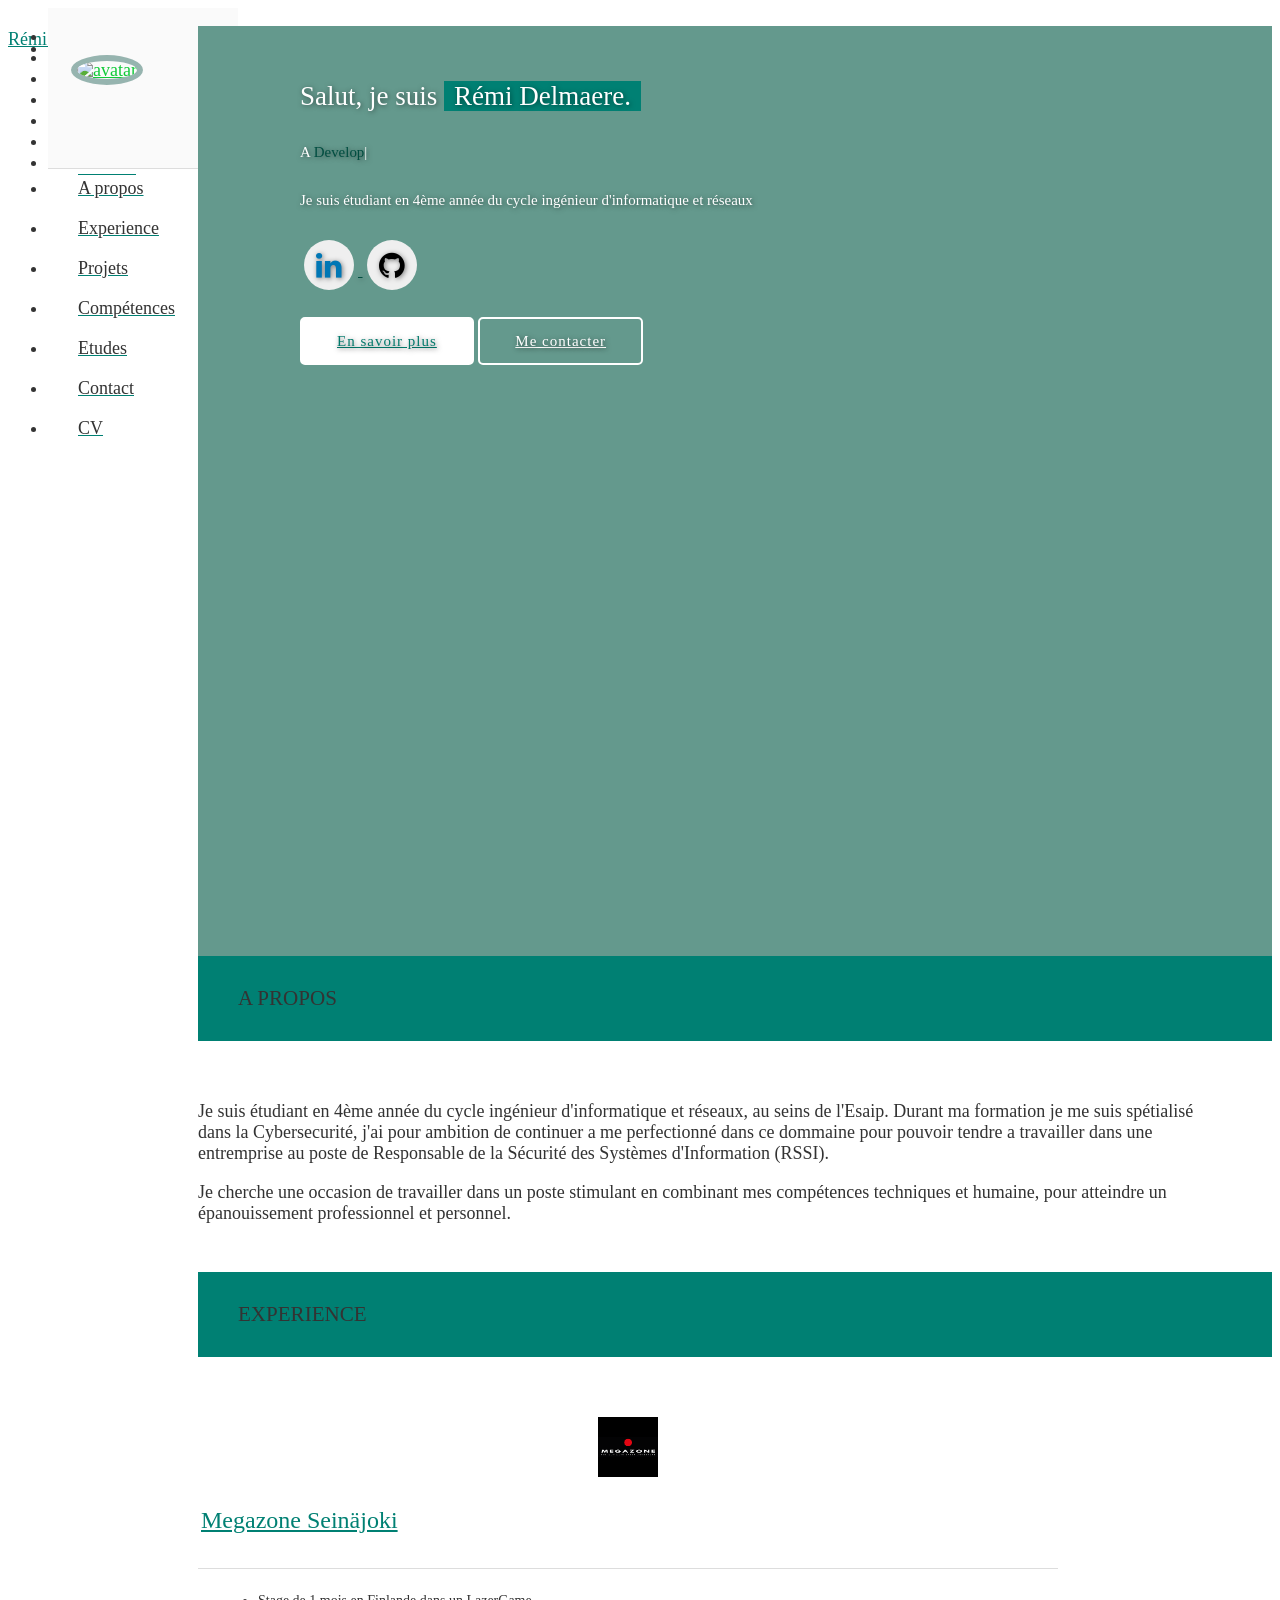
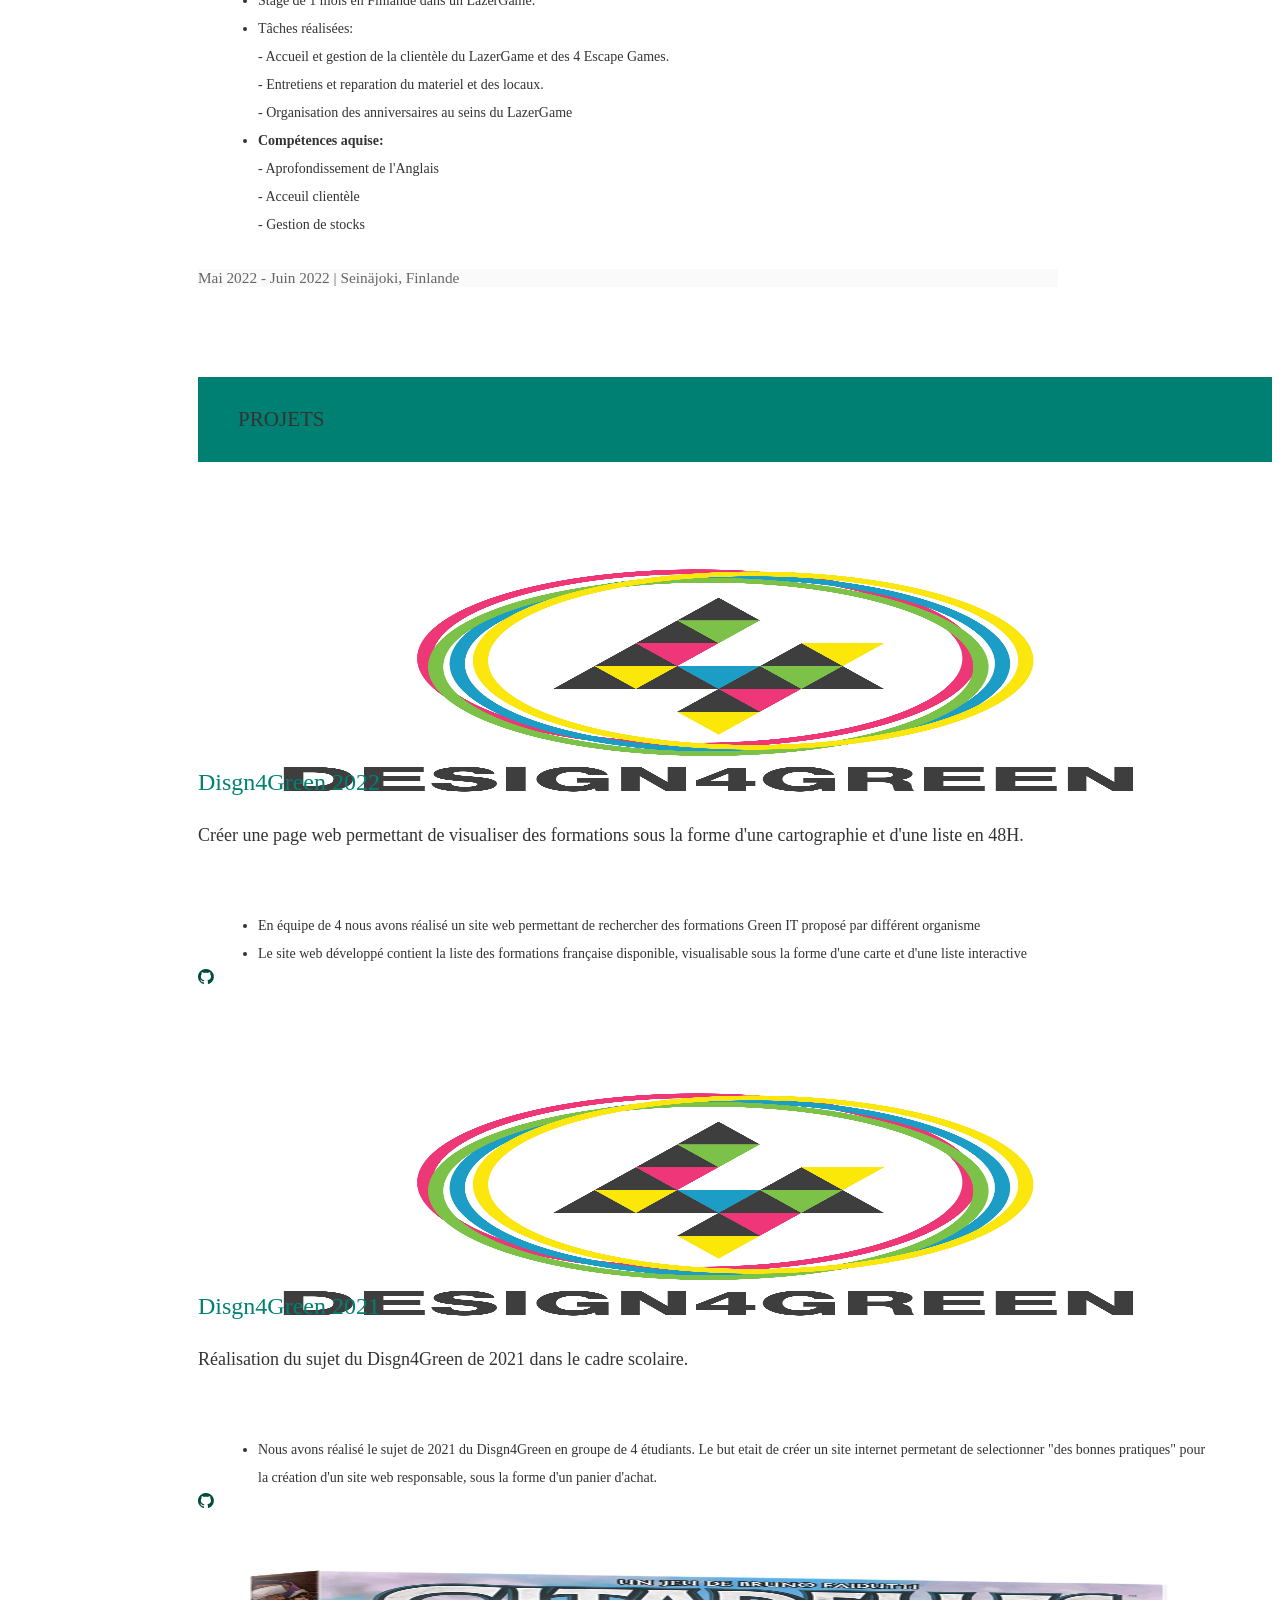
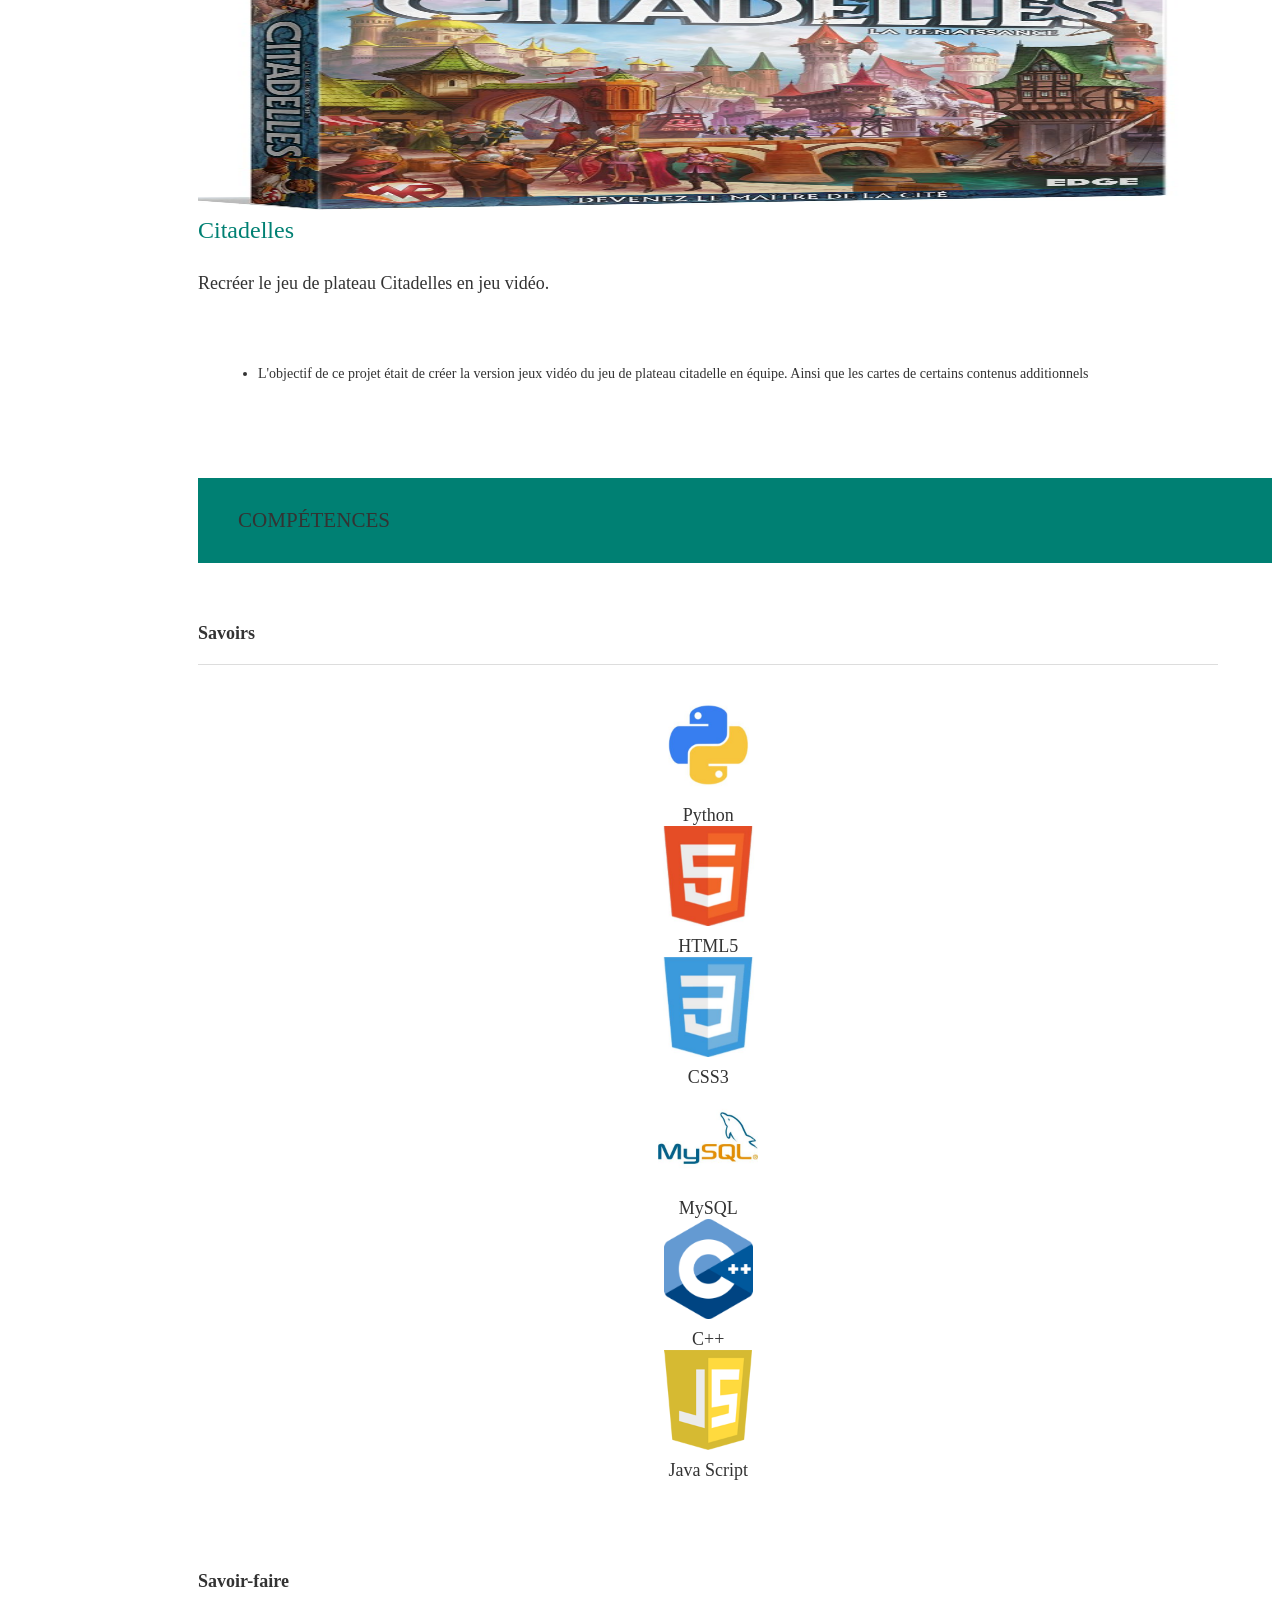
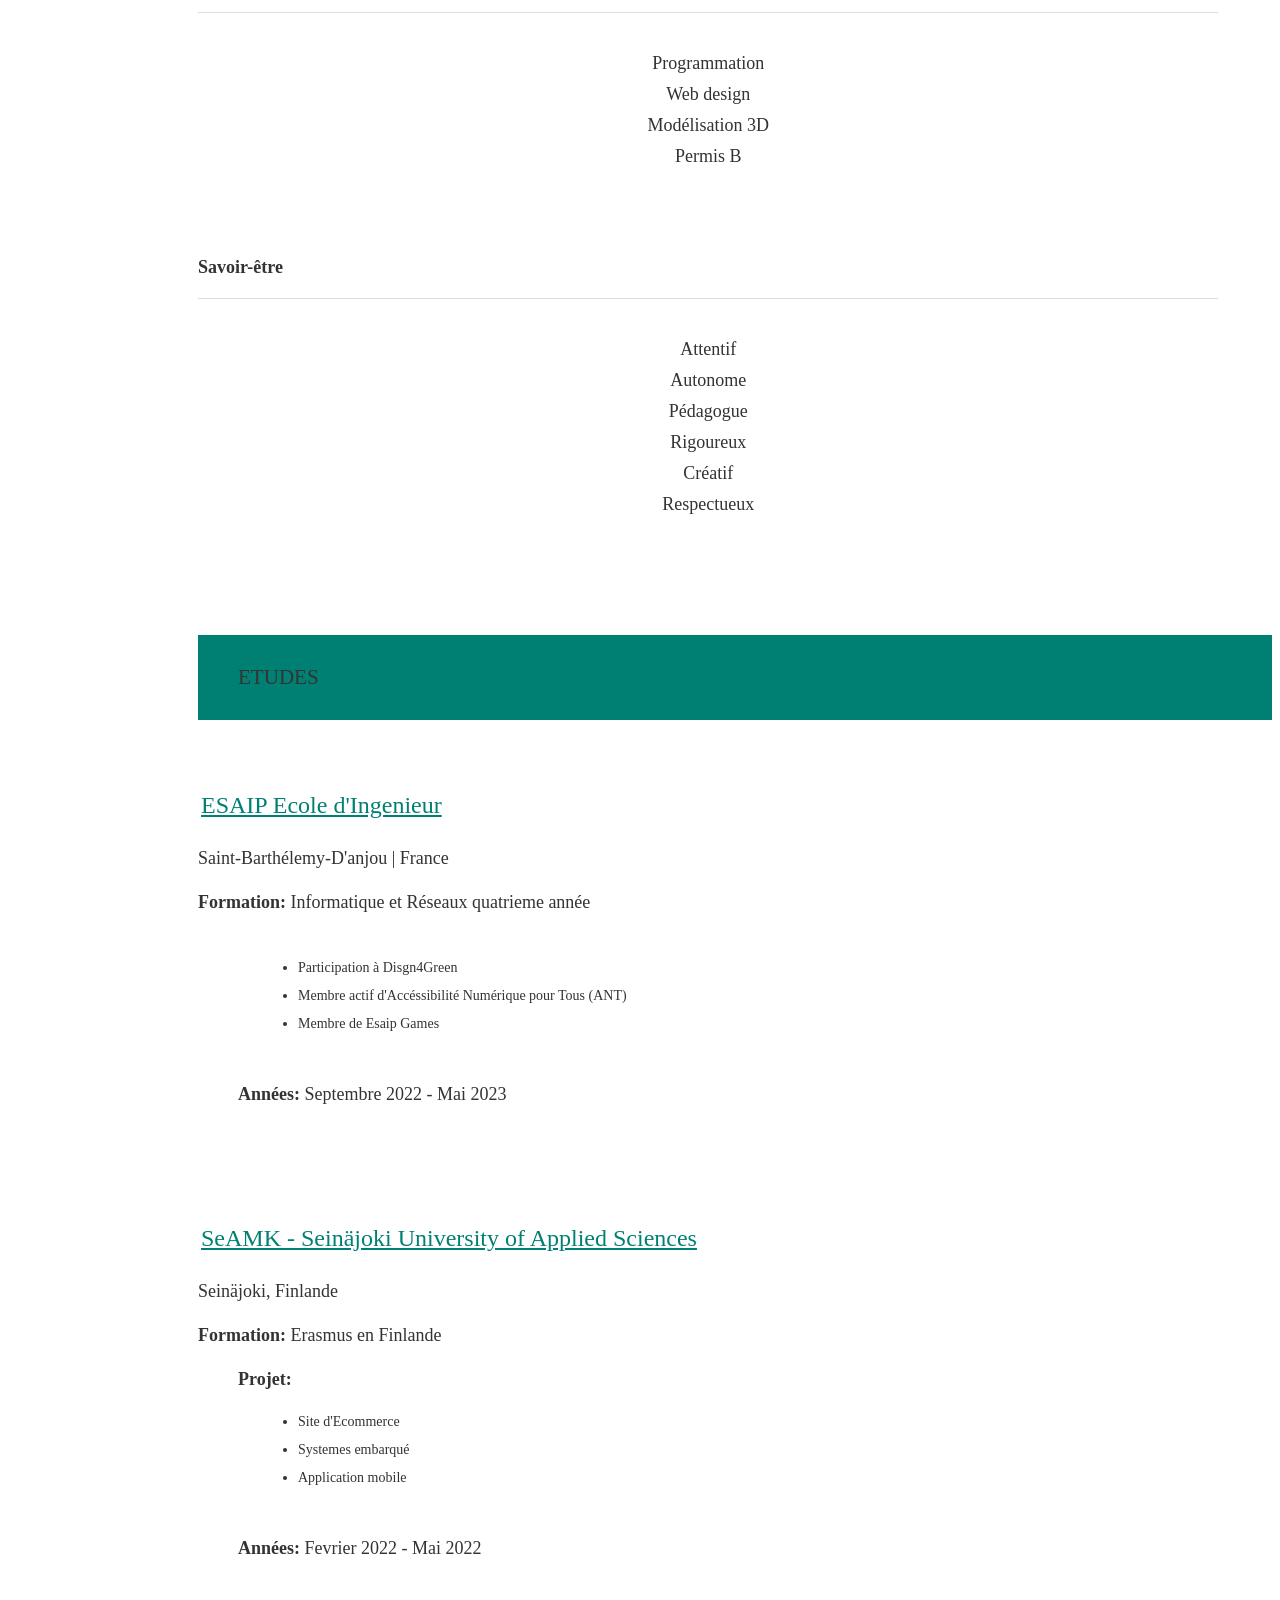
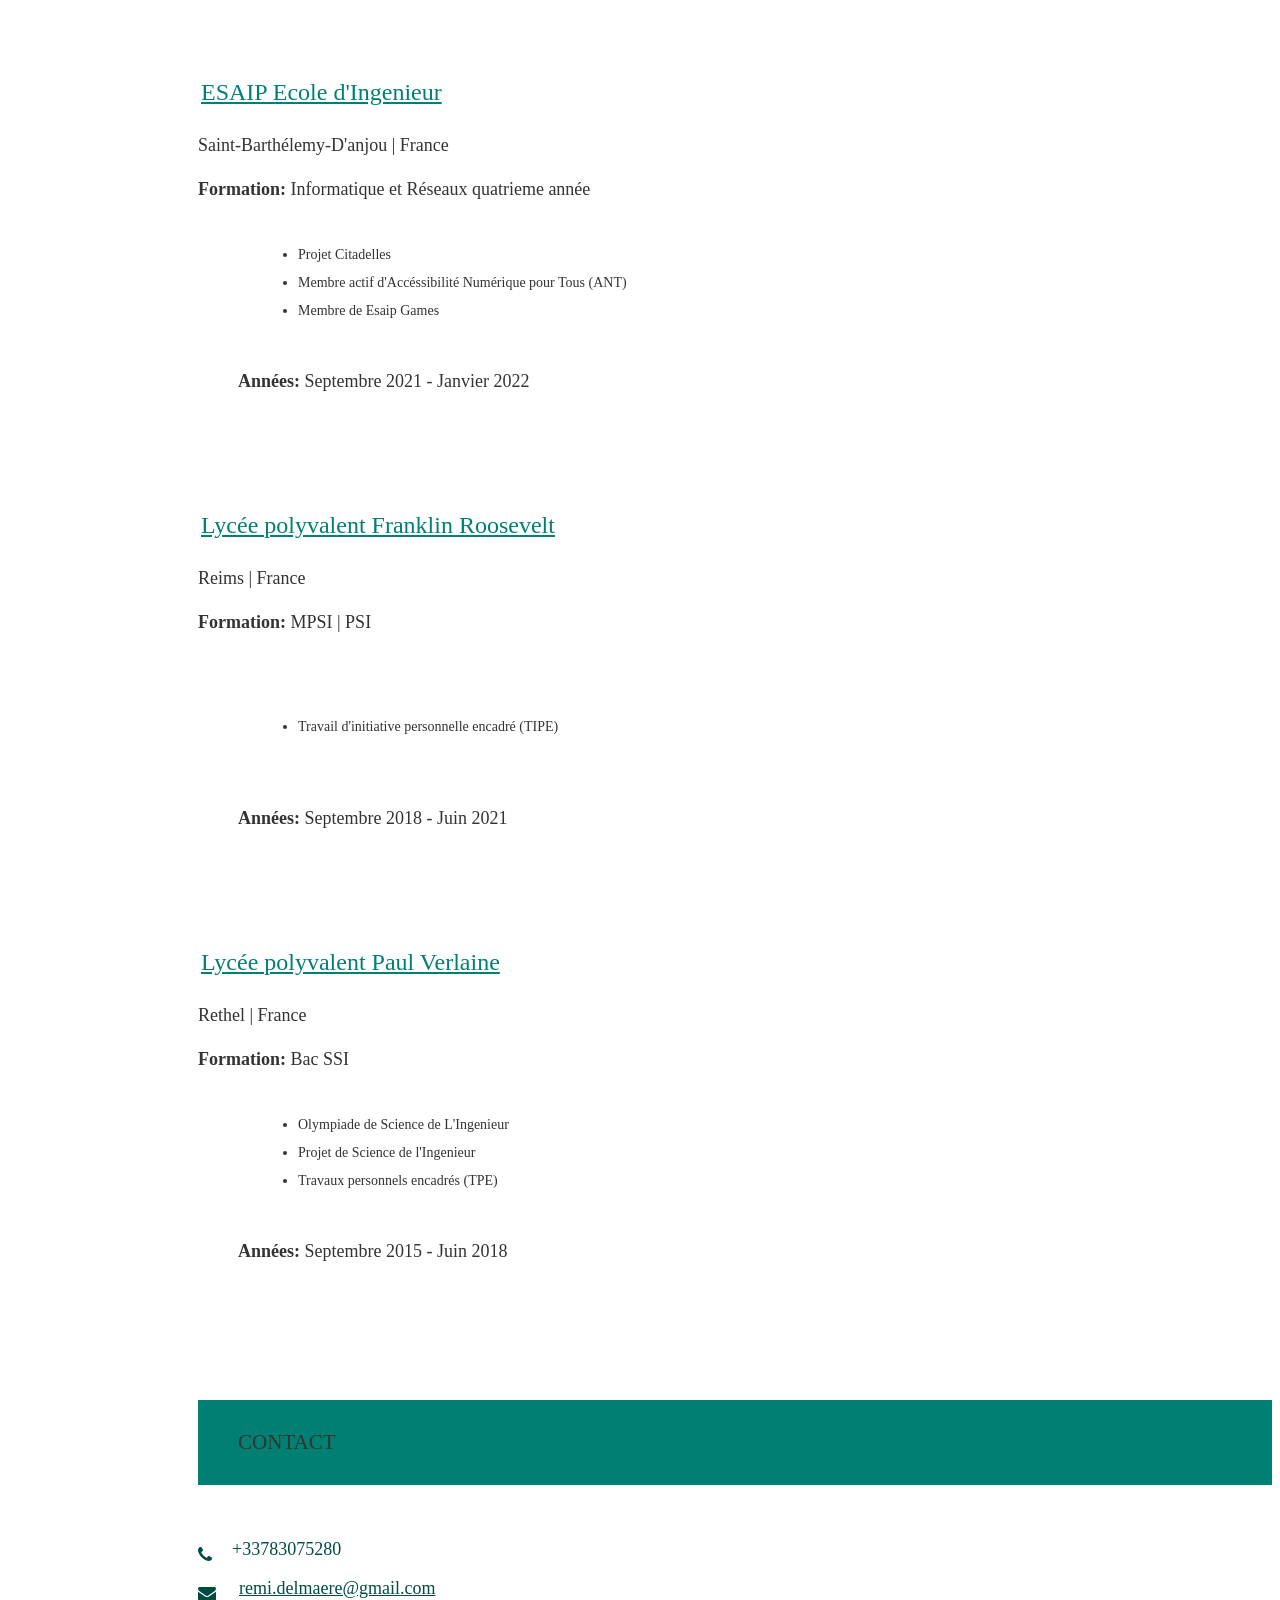
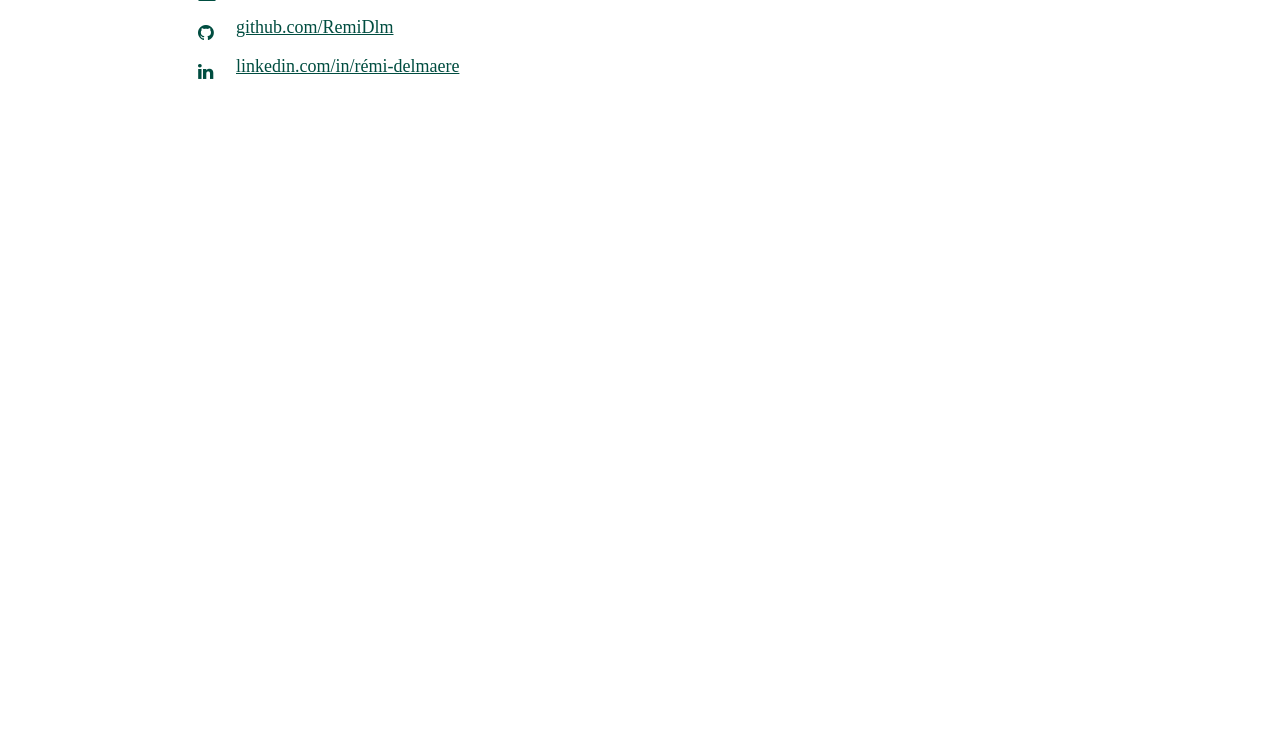
==== commit b9634cec: "Add files via upload" ====
--- a/index.html
+++ b/index.html
@@ -80,7 +80,7 @@
       <li class="logo">
         <a id="logo-container" aria-label="Navigate to the beginning of the page" href="#intro"
           class="brand-logo grey-blue-text">
-          <img src="/assets/img/passport-new.jpg" class="circle img-responsive profile-pic" alt="avatar">
+          <img src="/assets/img/photo.jpg" class="circle img-responsive profile-pic" alt="avatar">
         </a>
       </li>
 
@@ -143,7 +143,7 @@
           onclick="window.open('https://drive.google.com/file/d/1vYi-bMyIsZPve0x_clxY8xsDtiHiOMd3/view?usp=sharing')"
           class="waves-effect waves-dark teal-text"><i class="mdi-file-folder-open small"></i><span>Resume</span></a> -->
         <a aria-label="Open Varad's resume in a new tab"
-          href="https://RemiDlm.github.io/assets/resume/Delmaere_Remi_CV.png" target="_blank"
+          href="https://RemiDlm.github.io/assets/resume/Delmaere_Remi_CV.pdf" target="_blank"
           class="waves-effect waves-dark teal-text"><i class="mdi-file-folder-open small"></i><span>CV</span></a>
       </li>
     </ul>
@@ -189,8 +189,7 @@
             class="mdi-content-mail small"></i><span>Contact</span></a>
       </li>
       <li class="bold">
-        <a aria-label="Open Varad's Resume in a new tab"
-          href="https://drive.google.com/file/d/1B6MZ1z0-7NsefC3Lm_q-uhib28MTqpE9/view?usp=sharing" target="_blank"
+        <a aria-label="Open Varad's Resume in a new tab" href="" target="_blank"
           class="waves-effect waves-dark teal-text"><i class="mdi-file-folder-open small"></i><span>Resume</span></a>
       </li>
     </ul>
@@ -212,12 +211,12 @@
               </h5>
             </div>
             <div class="social">
-              <a href="http://linkedin.com/in/varadbhogayata" target="_blank">
+              <a href="http://linkedin.com/in/rémi-delmaere" target="_blank">
                 <button class="icon-btn linkedin">
                   <i class="fa fa-linkedin"></i>
                 </button>
               </a>
-              <a href="https://github.com/varadbhogayata/" target="_blank">
+              <a href="https://github.com/RemiDlm" target="_blank">
                 <button class="icon-btn github">
                   <i class="fa fa-github"></i>
                 </button>
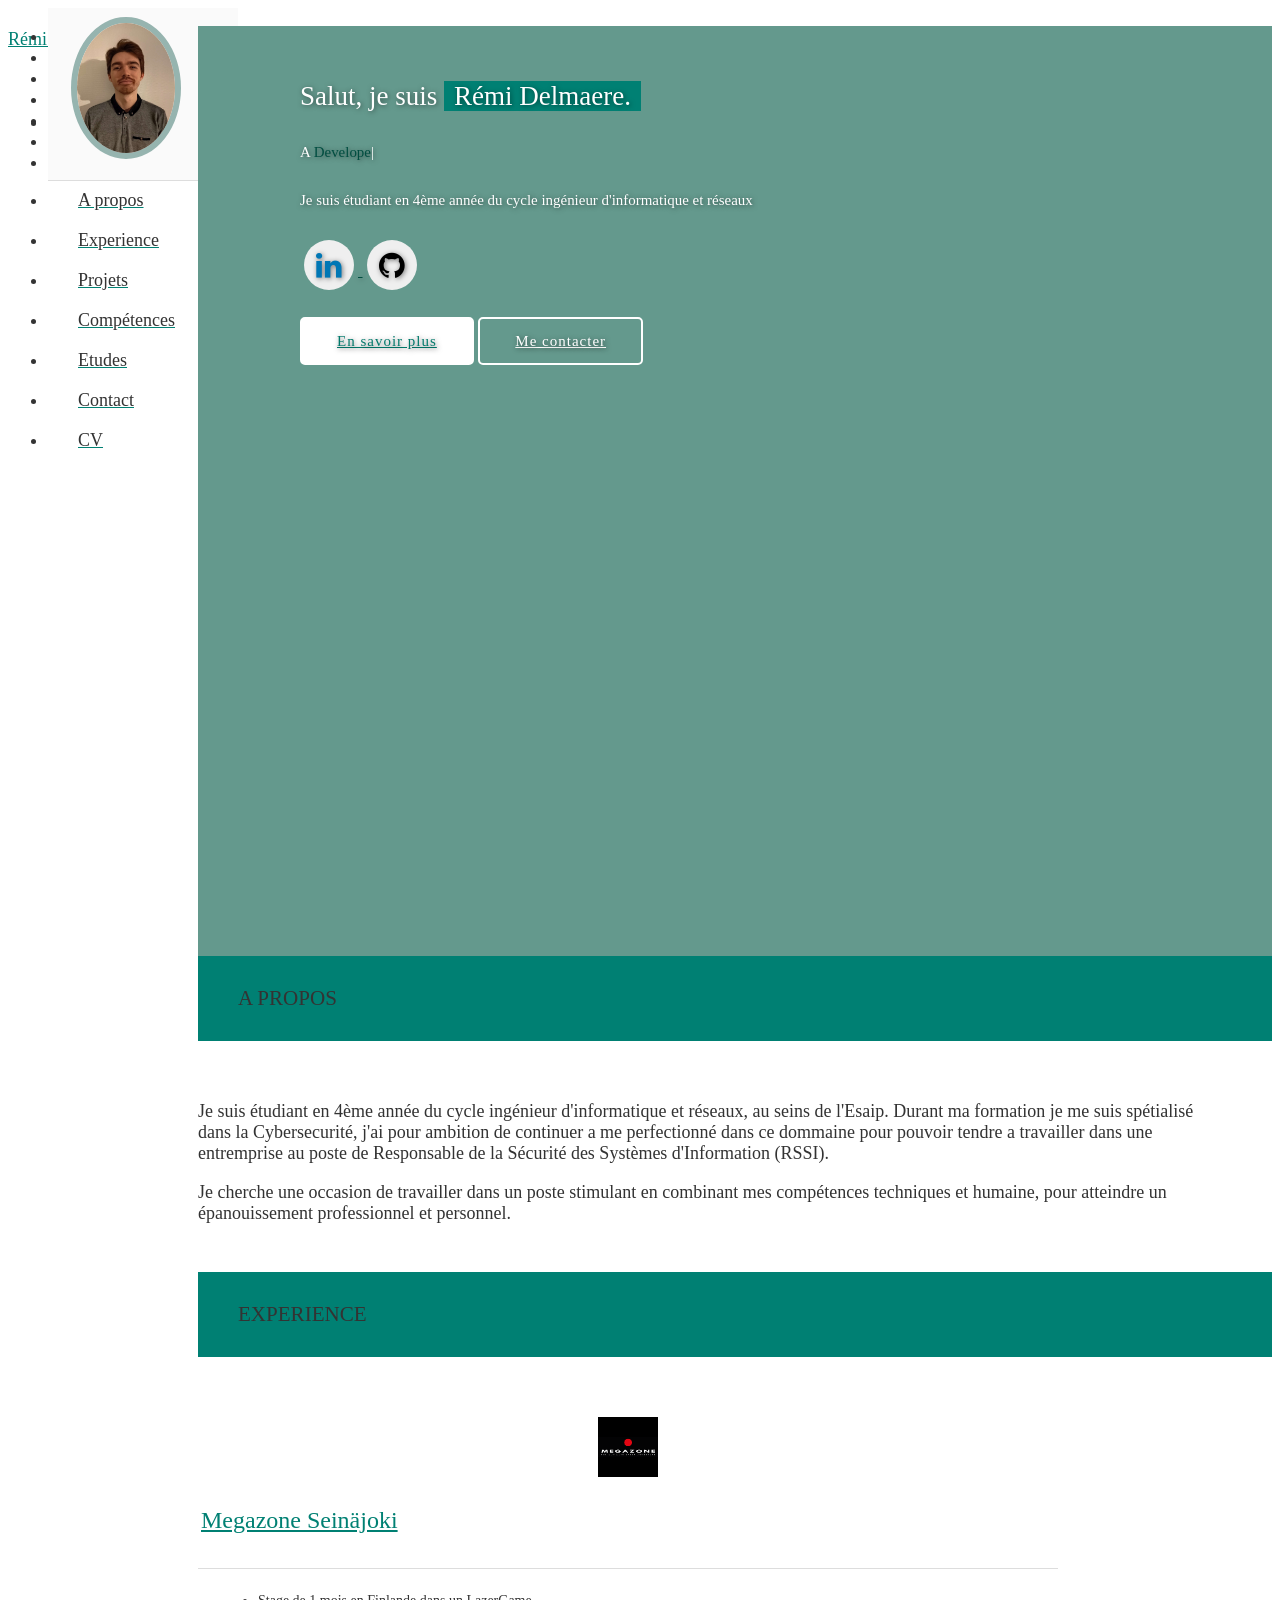
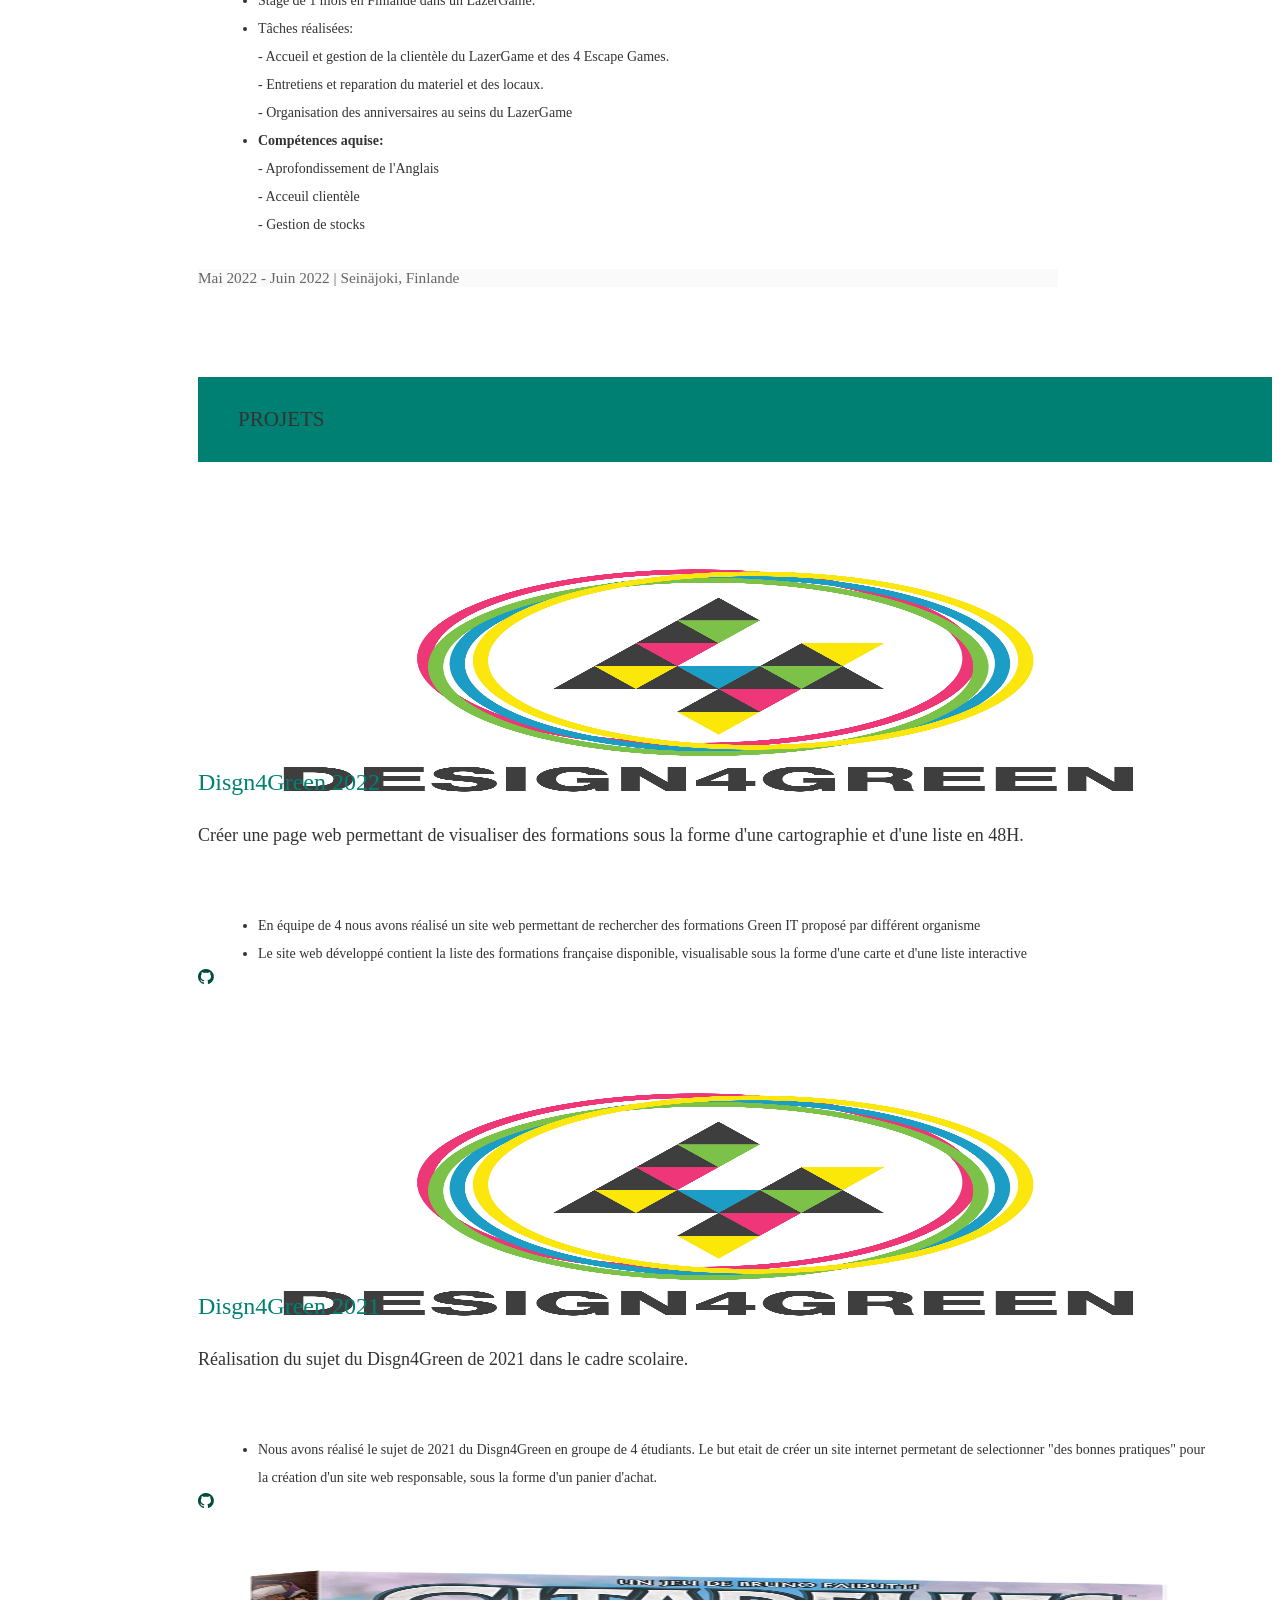
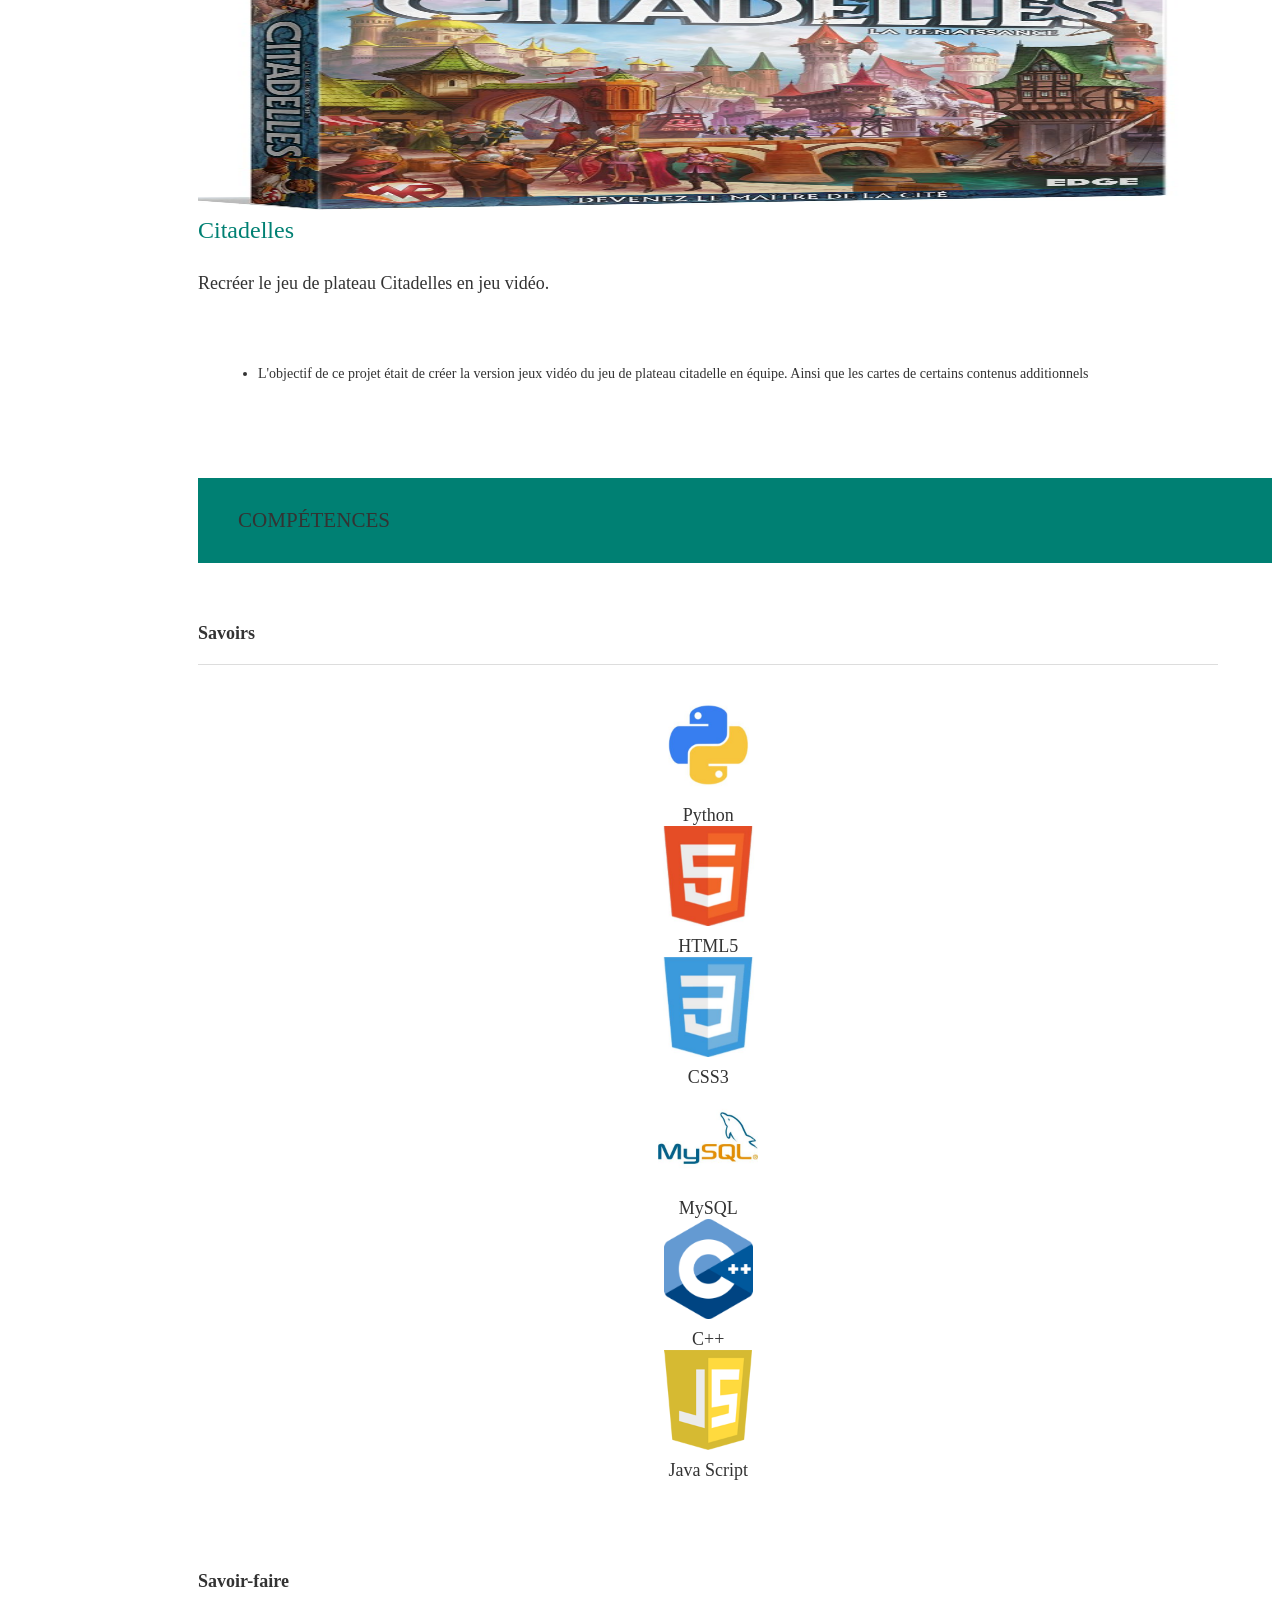
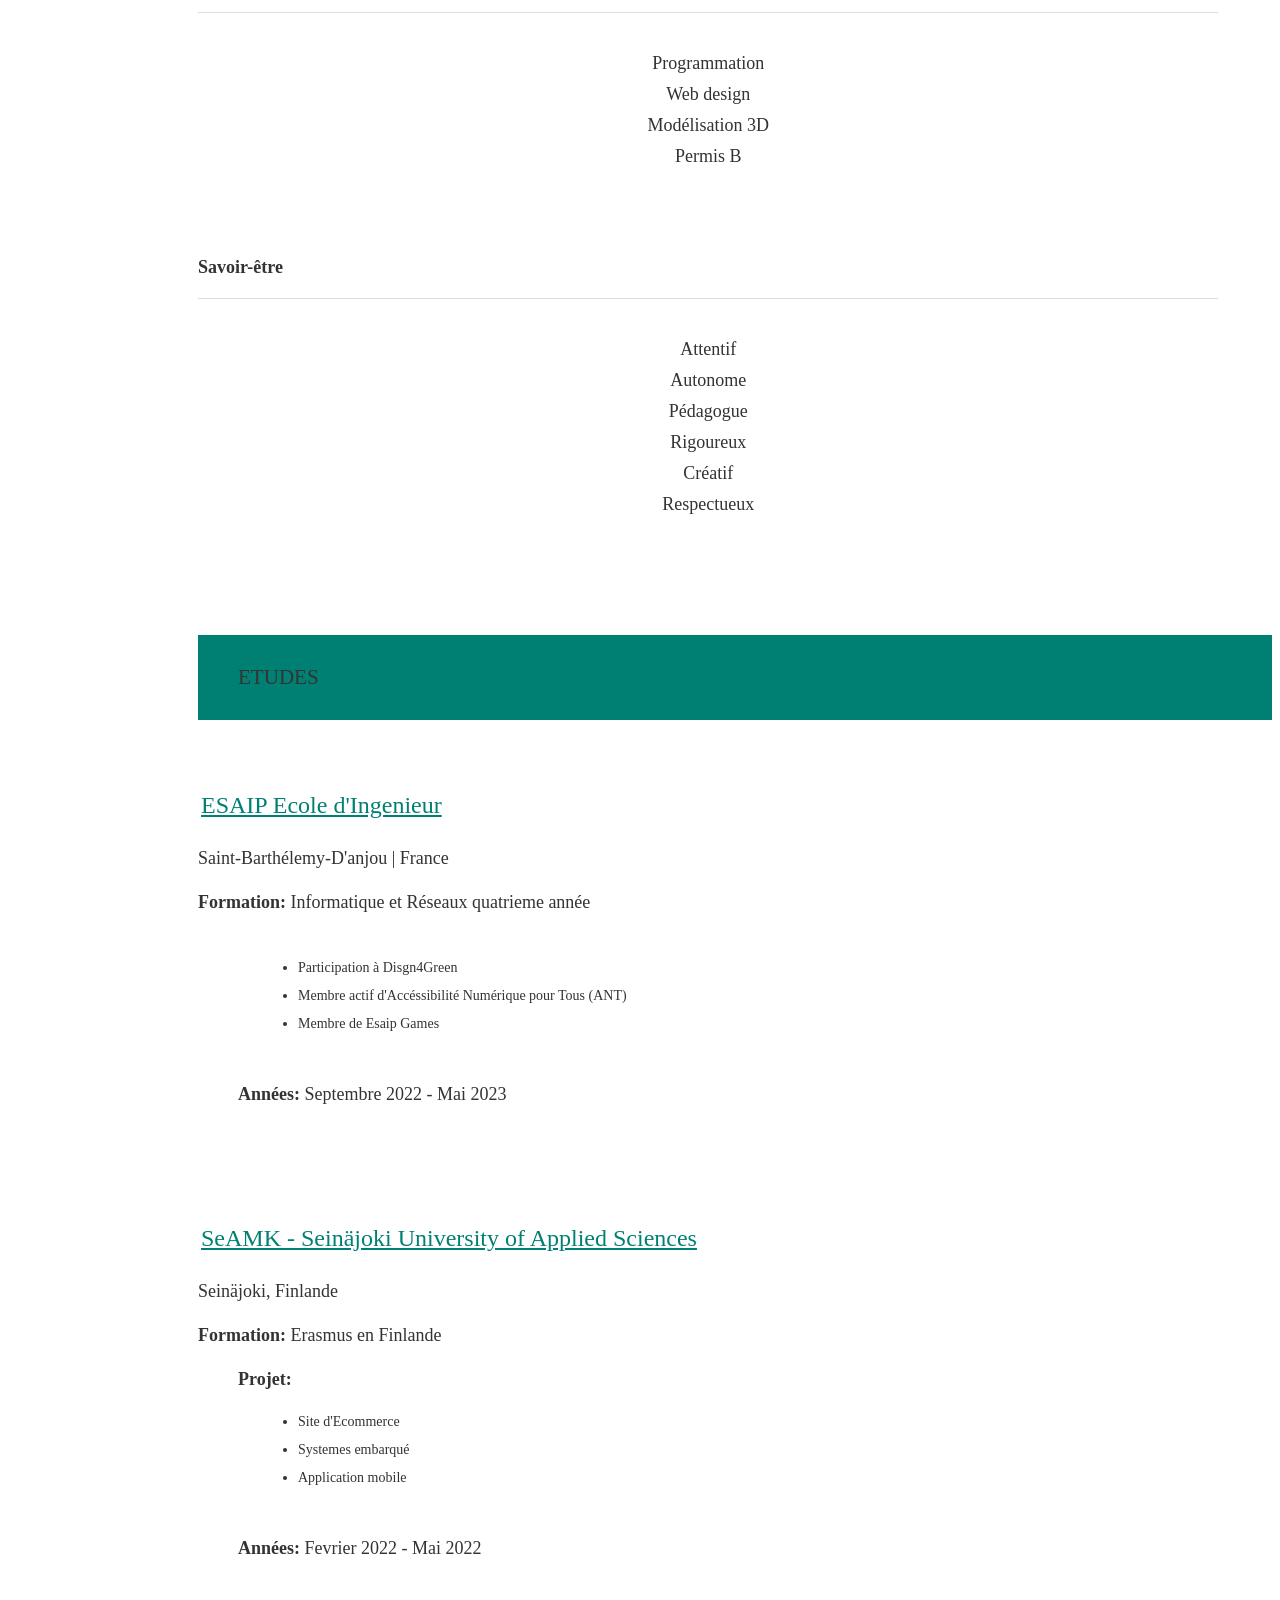
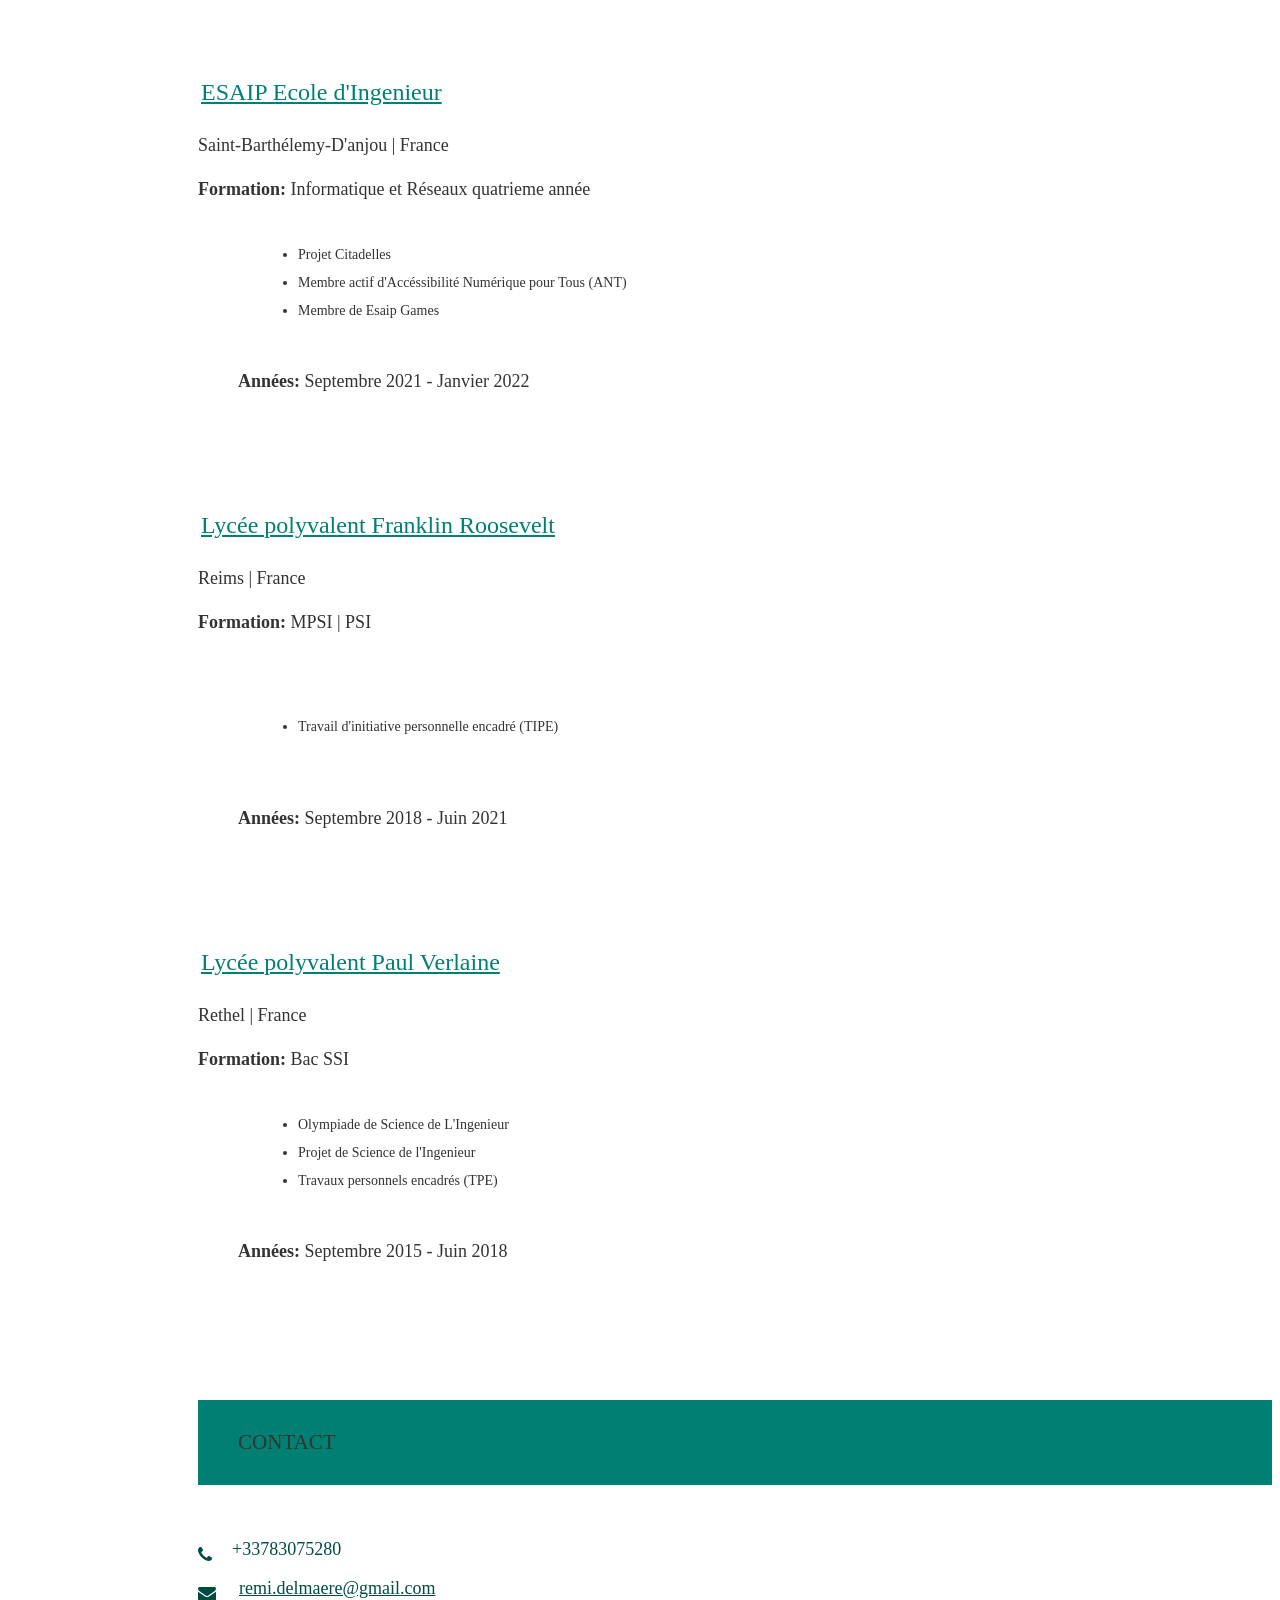
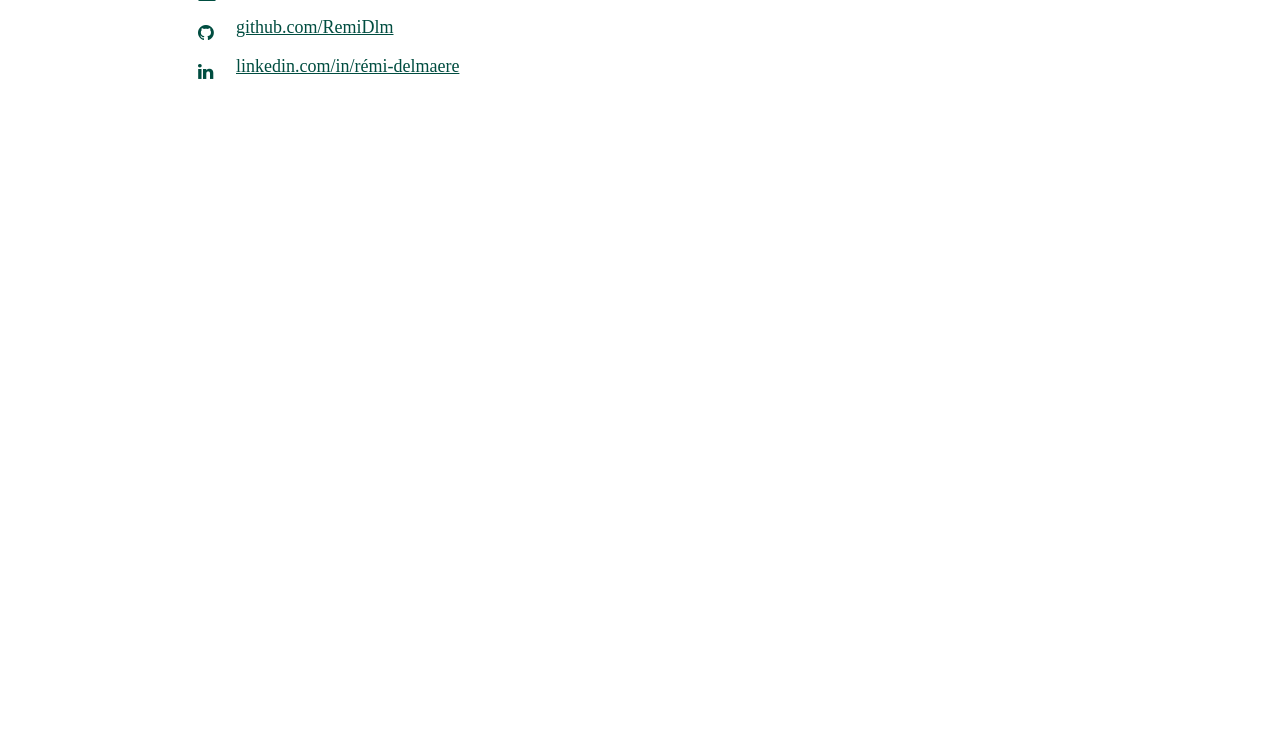
==== commit edf7f153: "Update index.html" ====
--- a/index.html
+++ b/index.html
@@ -40,9 +40,7 @@
   <meta property="og:type" content="website" />
   <meta property="og:title" content="Rémi Delmaere | Ingenieur Cybersecurité" />
   <meta property="og:description" content="Ingenieur Cybersecurité" />
-  <meta property="og:url" content="https://varadbhogayata.github.io/" />
   <meta property="og:site_name" content="Rémi Delmaere | Ingenieur Cybersecurité" />
-  <meta property="article:publisher" content="https://varadbhogayata.github.io/" />
   <meta property="og:image" content="https://varadbhogayata.github.io/examples/preview.JPG" />
   <link rel="apple-touch-icon" sizes="57x57" href="/assets/img/favicon/apple-icon-57x57.png" />
   <link rel="apple-touch-icon" sizes="60x60" href="/assets/img/favicon/apple-icon-60x60.png" />
@@ -80,7 +78,7 @@
       <li class="logo">
         <a id="logo-container" aria-label="Navigate to the beginning of the page" href="#intro"
           class="brand-logo grey-blue-text">
-          <img src="/assets/img/photo.jpg" class="circle img-responsive profile-pic" alt="avatar">
+          <img src="/assets/img/Photo.jpg" class="circle img-responsive profile-pic" alt="avatar">
         </a>
       </li>
 
@@ -755,4 +753,4 @@
   </script>
 </body>
 
-</html>+</html>
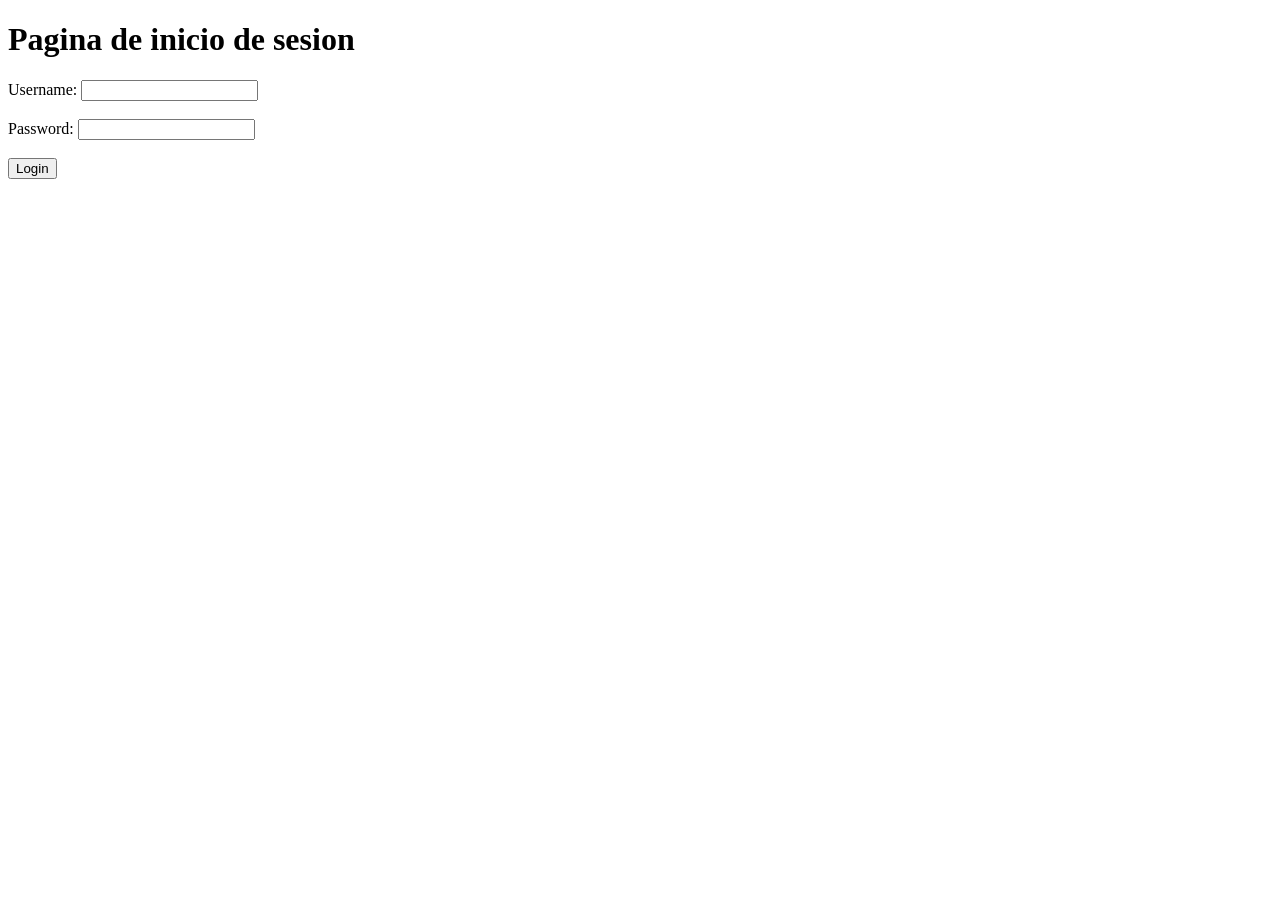
==== commit 8abcc168: "Add files via upload" ====
--- a/index.html
+++ b/index.html
@@ -1,756 +1,25 @@
-<!-- <!DOCTYPE html> -->
-<html lang="en">
-
-<head>
-  <meta charset="utf-8" />
-  <meta name="viewport" content="width=device-width initial-scale=1" />
-  <meta http-equiv="X-UA-Compatible" content="IE=edge" />
-
-  <!-- Google Tag Manager -->
-  <script>(function (w, d, s, l, i) {
-      w[l] = w[l] || []; w[l].push({
-        'gtm.start':
-          new Date().getTime(), event: 'gtm.js'
-      }); var f = d.getElementsByTagName(s)[0],
-        j = d.createElement(s), dl = l != 'dataLayer' ? '&l=' + l : ''; j.async = true; j.src =
-          'https://www.googletagmanager.com/gtm.js?id=' + i + dl; f.parentNode.insertBefore(j, f);
-    })(window, document, 'script', 'dataLayer', 'GTM-PGZH8HT');</script>
-  <!-- End Google Tag Manager -->
-
-  <!-- Materialize - Compiled and minified CSS-->
-  <link rel="stylesheet" href="//cdnjs.cloudflare.com/ajax/libs/materialize/0.95.3/css/materialize.min.css" />
-  <!-- Font Awesome Icon - CSS-->
-  <link rel="stylesheet" href="//maxcdn.bootstrapcdn.com/font-awesome/4.3.0/css/font-awesome.min.css" />
-  <!-- Custom Styles-->
-  <link rel="stylesheet" href="/assets/css/style.css" />
-  <title>Rémi Delmaere | Ingenieur Cybersecurité</title>
-
-  <!-- Global site tag (gtag.js) - Google Analytics -->
-  <script async src="https://www.googletagmanager.com/gtag/js?id=UA-126939217-2"></script>
-  <script>
-    window.dataLayer = window.dataLayer || [];
-    function gtag() { dataLayer.push(arguments); }
-    gtag('js', new Date());
-
-    gtag('config', 'UA-126939217-2');
-  </script>
-
-  <!-- Open Graph-->
-  <meta property="og:locale" content="en_US" />
-  <meta property="og:type" content="website" />
-  <meta property="og:title" content="Rémi Delmaere | Ingenieur Cybersecurité" />
-  <meta property="og:description" content="Ingenieur Cybersecurité" />
-  <meta property="og:site_name" content="Rémi Delmaere | Ingenieur Cybersecurité" />
-  <meta property="og:image" content="https://varadbhogayata.github.io/examples/preview.JPG" />
-  <link rel="apple-touch-icon" sizes="57x57" href="/assets/img/favicon/apple-icon-57x57.png" />
-  <link rel="apple-touch-icon" sizes="60x60" href="/assets/img/favicon/apple-icon-60x60.png" />
-  <link rel="apple-touch-icon" sizes="72x72" href="/assets/img/favicon/apple-icon-72x72.png" />
-  <link rel="apple-touch-icon" sizes="76x76" href="/assets/img/favicon/apple-icon-76x76.png" />
-  <link rel="apple-touch-icon" sizes="114x114" href="/assets/img/favicon/apple-icon-114x114.png" />
-  <link rel="apple-touch-icon" sizes="120x120" href="/assets/img/favicon/apple-icon-120x120.png" />
-  <link rel="apple-touch-icon" sizes="144x144" href="/assets/img/favicon/apple-icon-144x144.png" />
-  <link rel="apple-touch-icon" sizes="152x152" href="/assets/img/favicon/apple-icon-152x152.png" />
-  <link rel="apple-touch-icon" sizes="180x180" href="/assets/img/favicon/apple-icon-180x180.png" />
-  <link rel="icon" type="image/png" sizes="192x192" href="/assets/img/favicon/android-icon-192x192.png" />
-  <link rel="icon" type="image/png" sizes="32x32" href="/assets/img/favicon/favicon-32x32.png" />
-  <link rel="icon" type="image/png" sizes="96x96" href="/assets/img/favicon/favicon-96x96.png" />
-  <link rel="icon" type="image/png" sizes="16x16" href="/assets/img/favicon/favicon-16x16.png" />
-  <link rel="manifest" href="/assets/img/favicon/manifest.json" />
-  <meta name="msapplication-TileColor" content="#ffffff" />
-  <meta name="msapplication-TileImage" content="/assets/img/favicon/ms-icon-144x144.png" />
-  <meta name="theme-color" content="#ffffff" />
-  <meta name="robots" content="index, follow" />
-  <!-- Google Site Verification for indexing -->
-  <meta name="google-site-verification" content="_qxK8tePiU2fhnwlwnJ7pkDFnj1k2EiKq_cYGy1Cb84" />
-</head>
-
-<body>
-  <!-- Google Tag Manager (noscript) -->
-  <noscript><iframe src="https://www.googletagmanager.com/ns.html?id=GTM-PGZH8HT" height="0" width="0"
-      style="display:none;visibility:hidden"></iframe>
-  </noscript>
-
-  <!-- Navigation Menu-->
-  <!-- Nav class 1 -->
-  <nav class="hide-on-small-only">
-    <ul class="side-nav fixed section table-of-contents">
-
-      <li class="logo">
-        <a id="logo-container" aria-label="Navigate to the beginning of the page" href="#intro"
-          class="brand-logo grey-blue-text">
-          <img src="/assets/img/Photo.jpg" class="circle img-responsive profile-pic" alt="avatar">
-        </a>
-      </li>
-
-      <li class="bold">
-        <a aria-label="Navigate to the About section" href="#about" class="waves-effect waves-dark teal-text"><i
-            class="mdi-social-person small"></i><span>A propos</span></a>
-      </li>
-      <li class="bold">
-        <a aria-label="Navigate to the Experience section" href="#experience"
-          class="waves-effect waves-dark teal-text"><i
-            class="mdi-action-trending-up small"></i><span>Experience</span></a>
-      </li>
-
-      <li class="bold">
-        <!-- mdi-av-web small
-             mdi-av-my-library-books small-->
-        <a aria-label="Navigate to the Projects section" href="#projects" class="waves-effect waves-dark teal-text"><i
-            class="mdi-av-my-library-books small"></i><span>Projets</span></a>
-      </li>
-
-      <li class="bold">
-        <!--
-        ICONS:
-        mdi-action-assessment
-        mdi-social-poll
-        mdi-av-equalizer
-        -->
-        <a aria-label="Navigate to the Skills section" href="#skills" class="waves-effect waves-dark teal-text"><i
-            class="mdi-action-assessment small"></i><span>Compétences</span></a>
-      </li>
-
-      <li class="bold">
-        <!--
-        ICONS:
-        -->
-        <a aria-label="Navigate to the Education section" href="#education" class="waves-effect waves-dark teal-text"><i
-            class="mdi-social-school small"></i><span>Etudes</span></a>
-      </li>
-
-      <li class="bold">
-        <!-- 
-        1. mdi-communication-contacts
-        2. mdi-content-mail
-        3. mdi-communication-email
-        -->
-        <a aria-label="Navigate to the Contact section" href="#contact" class="waves-effect waves-dark teal-text"><i
-            class="mdi-content-mail small"></i><span>Contact</span></a>
-      </li>
-
-      <li class="bold">
-        <!--
-        ICONS:
-        1. mdi-action-description
-        2. mdi-file-folder
-        3. mdi-file-folder-open
-        4. mdi-file-attachment
-        5. mdi-file-folder-shared
-        -->
-        <!-- <a aria-label="Open Varad's resume in a new tab" href="#resume" target="_blank"
-          onclick="window.open('https://drive.google.com/file/d/1vYi-bMyIsZPve0x_clxY8xsDtiHiOMd3/view?usp=sharing')"
-          class="waves-effect waves-dark teal-text"><i class="mdi-file-folder-open small"></i><span>Resume</span></a> -->
-        <a aria-label="Open Varad's resume in a new tab"
-          href="https://RemiDlm.github.io/assets/resume/Delmaere_Remi_CV.pdf" target="_blank"
-          class="waves-effect waves-dark teal-text"><i class="mdi-file-folder-open small"></i><span>CV</span></a>
-      </li>
-    </ul>
-  </nav>
-
-  <!-- Nav class 2 -->
-  <nav class="hide-on-large only trigger z-depth-1">
-    <a aria-label="Toggle visibility of the mobile navbar" href="#" data-activates="slide-out"
-      class="button-collapse"><i class="mdi-navigation-menu"></i></a>
-    <div class="name-title">
-      <a id="name" aria-label="Navigate to the beginning of the page" href="#" class="teal-text">Rémi Delmaere</a><span
-        class="black-text">Ingenieur Cybersecurité</span>
-    </div>
-  </nav>
-
-  <!-- Nav class 3 -->
-  <nav class="hide-on-large only">
-    <ul id="slide-out" class="side-nav">
-      <li class="bold">
-        <a aria-label="Navigate to the About section" href="#about" class="waves-effect waves-dark teal-text"><i
-            class="mdi-social-person small"></i><span>A propos</span></a>
-      </li>
-      <li class="bold">
-        <a aria-label="Navigate to the Experience section" href="#experience"
-          class="waves-effect waves-dark teal-text"><i
-            class="mdi-action-trending-up small"></i><span>Experience</span></a>
-      </li>
-      <li class="bold">
-        <a aria-label="Navigate to the Projects section" href="#projects" class="waves-effect waves-dark teal-text"><i
-            class="mdi-av-my-library-books small"></i><span>Projets</span></a>
-      </li>
-      <li class="bold">
-        <a aria-label="Navigate to the Skills section" href="#skills" class="waves-effect waves-dark teal-text"><i
-            class="mdi-action-assessment small"></i><span>Compétences</span></a>
-      </li>
-
-      <li class="bold">
-        <a aria-label="Navigate to the Education section" href="#education" class="waves-effect waves-dark teal-text"><i
-            class="mdi-social-school small"></i><span>Etudes</span></a>
-      </li>
-      <li class="bold">
-        <a aria-label="Navigate to the Contact section" href="#contact" class="waves-effect waves-dark teal-text"><i
-            class="mdi-content-mail small"></i><span>Contact</span></a>
-      </li>
-      <li class="bold">
-        <a aria-label="Open Varad's Resume in a new tab" href="" target="_blank"
-          class="waves-effect waves-dark teal-text"><i class="mdi-file-folder-open small"></i><span>Resume</span></a>
-      </li>
-    </ul>
-  </nav>
-
-  <!-- Main Content-->
-  <main>
-    <!-- First Section: Heading lines and image -->
-    <section id="intro" class="section scrollspy full-height">
-      <div class="overlay"></div>
-      <div class="container">
-        <div class="col-md-9">
-          <div class="content section-padding valign" style="margin-left: 10%; margin-top: 50px;">
-            <div class="caption">
-              <h2>Salut, je suis <span class="teal">Rémi Delmaere.</span></h2>
-              <h5 style="color:#fff">A <span class="typing" style="font-weight: 300; color:#004d40"></span></h5>
-              <!-- <h5 style="color:#00796b">A <span class="typing" style="font-weight: 300; color:#fff"></span></h5> -->
-              <h5>Je suis étudiant en 4ème année du cycle ingénieur d'informatique et réseaux
-              </h5>
-            </div>
-            <div class="social">
-              <a href="http://linkedin.com/in/rémi-delmaere" target="_blank">
-                <button class="icon-btn linkedin">
-                  <i class="fa fa-linkedin"></i>
-                </button>
-              </a>
-              <a href="https://github.com/RemiDlm" target="_blank">
-                <button class="icon-btn github">
-                  <i class="fa fa-github"></i>
-                </button>
-              </a>
-
-              <!-- <a href="https://angel.co/u/varad_bhogayata" target="_blank">
-                <button class="icon-btn angellist">
-                  <i class="fa fa-angellist"></i>
-                </button>
-              </a> -->
-
-              <!-- <a href="http://linkedin.com/in/varadbhogayata" target="_blank">
-                  <span class="fa-stack fa-lg">
-                    <i class="fa fa-circle fa-stack-2x"></i>
-                    <i class="fa fa-linkedin fa-stack-1x fa-inverse"></i>
-
-                  </span>
-              </a> -->
-            </div>
-            <div class='buttons'>
-              <a href="#about" class="readme">En savoir plus</a>
-              <a href="#contact" class="contactme">Me contacter</a>
-            </div>
-          </div>
-        </div>
-      </div>
-    </section>
-
-    <!-- Second Section: About -->
-    <section id="about" class="section scrollspy">
-      <h3 class="page-title white-text teal">A propos</h3>
-      <div class="container flow-text">
-        <!-- <blockquote>
-          <h2>
-            A Software Developer with a passion for Backend Development and Artificial Intelligence.
-
-          </h2>
-        </blockquote> -->
-        <p>
-          Je suis étudiant en 4ème année du cycle ingénieur d'informatique et réseaux, au seins de l'Esaip. Durant ma
-          formation je me suis spétialisé
-          dans la Cybersecurité, j'ai pour ambition de continuer a me perfectionné dans ce dommaine pour pouvoir tendre
-          a travailler dans une entremprise
-          au poste de Responsable de la Sécurité des Systèmes d'Information (RSSI).
-        </p>
-
-        <!-- <p>
-          
-          Detail-oriented Software Developer with professional experience in Backend Development, Machine Learning, Computer Vision. I am adept in Python, Django, Flask, SQL, Machine Learning, Computer Vision.           
-        </p> -->
-        <p>
-          Je cherche une occasion de travailler dans un poste stimulant en combinant mes compétences techniques et
-          humaine,
-          pour atteindre un épanouissement professionnel et personnel.
-        </p>
-        <!-- <p>
-          Another Paragraph
-        </p>  -->
-        <!-- <p>
-        <strong>Current Focus</strong>:&nbsp;<a aria-label="Navigate to the Inclusive Design Patterns homepage"
-          href="https://www.smashingmagazine.com/inclusive-design-patterns/">Accessibility</a>&nbsp;//&nbsp;<a
-          aria-label="Navigate to the Full Stack React homepage"
-          href="https://www.fullstackreact.com/">React</a>&nbsp;//&nbsp;<a
-          aria-label='Navigate to the article "Scalable CSS"'
-          href="https://mrmrs.github.io/writing/2016/03/24/scalable-css/">Design Systems</a>
-        </p> -->
-      </div>
-    </section>
-
-
-    <!-- Third Section: Experience -->
-    <section id="experience" class="section scrollspy">
-      <h3 class="page-title white-text teal">Experience</h3>
-      <div class="container">
-
-        <!-- Latest Experience -->
-        <div class="card">
-          <div class="card-content">
-            <div class="row">
-              <div class="col s12 m2">
-                <a href="https://megazone.fi/seinajoki/" target="_blank"><img alt="Zhiffy logo"
-                    src="/assets/img/MZ_seinajoki.png" class="responsive-img center-block" /></a>
-              </div>
-              <!-- <div class="col s12 m10"> -->
-              <div class="col s12 m10">
-                <p>
-                  <span class="card-title"><a href="https://megazone.fi/seinajoki/" target="_blank"
-                      class="teal-text hoverline">Megazone Seinäjoki</a></span>
-                </p>
-              </div>
-            </div>
-            <div class="role brown-text text-darken-2"></div>
-            <ul>
-              <li>
-                Stage de 1 mois en Finlande dans un LazerGame.
-              </li>
-
-              <li>
-                Tâches réalisées: <br>
-                - Accueil et gestion de la clientèle du LazerGame et des 4 Escape Games. <br>
-                - Entretiens et reparation du materiel et des locaux. <br>
-                - Organisation des anniversaires au seins du LazerGame
-              </li>
-              <li>
-                <b>Compétences aquise: </b><br>- Aprofondissement de l'Anglais<br>- Acceuil clientèle<br>- Gestion de
-                stocks
-              </li>
-            </ul>
-          </div>
-          <div class="card-action">
-            <span>Mai 2022 - Juin 2022 | Seinäjoki, Finlande</span>
-          </div>
-        </div>
-      </div>
-    </section>
-
-    <!-- Fourth Section: Projects -->
-    <section id="projects" class="section scrollspy">
-      <h3 class="page-title white-text teal">Projets</h3>
-      <div class="container">
-        <div class="row">
-
-          <!-- D4G 2022 -->
-          <div class="col s12 m6 l4">
-            <div class="card medium">
-              <div class="card-image waves-effect waves-block waves-light">
-                <img alt="Screenshot of  web app" src="/assets/img/DESIGN4GREEN_logo_carre.jpg"
-                  style="height: 135%; width: 100%" class="activator" />
-              </div>
-              <div class="card-content">
-                <span class="card-title activator teal-text hoverline">Disgn4Green 2022<i
-                    class="mdi-navigation-more-vert right"></i></span>
-                <p>
-                  Créer une page web permettant de visualiser des formations sous la forme d'une cartographie et d'une
-                  liste en 48H.
-                </p>
-              </div>
-              <div class="card-reveal">
-                <!-- TODO: change this -- only close button -->
-                <!-- <span class="card-title brown-text">Accomplishments<i class="mdi-navigation-close right"></i></span> -->
-                <span class="card-title brown-text"><small>Accomplishments</small><i
-                    class="mdi-navigation-close right"></i></span>
-                <ul>
-                  <li>En équipe de 4 nous avons réalisé un site web permettant de rechercher des formations Green IT
-                    proposé par différent organisme</li>
-                  <li>Le site web développé contient la liste des formations française disponible, visualisable sous la
-                    forme d'une carte et d'une liste interactive</li>
-
-                </ul>
-                <div class="card-action">
-                  <a aria-label="Visit the GitHub repo for  project" href="https://github.com/varadbhogayata/"
-                    target="_blank" data-position="top" data-tooltip="View Source"
-                    class="btn-floating btn-large waves-effect waves-light blue-grey tooltipped"><i
-                      class="fa fa-github"></i></a>
-                </div>
-              </div>
-            </div>
-          </div>
-
-          <!-- D4G 2021 -->
-          <div class="col s12 m6 l4">
-            <div class="card medium">
-              <div class="card-image waves-effect waves-block waves-light">
-                <img alt="Screenshot of  web app" src="/assets/img/DESIGN4GREEN_logo_carre.jpg"
-                  style="height: 135%; width: 100%" class="activator" />
-              </div>
-              <div class="card-content">
-                <span class="card-title activator teal-text hoverline">Disgn4Green 2021<i
-                    class="mdi-navigation-more-vert right"></i></span>
-                <p>
-                  Réalisation du sujet du Disgn4Green de 2021 dans le cadre scolaire.
-                </p>
-              </div>
-              <div class="card-reveal">
-                <!-- TODO: change this -- only close button -->
-                <!-- <span class="card-title brown-text">Accomplishments<i class="mdi-navigation-close right"></i></span> -->
-                <span class="card-title brown-text"><small>Accomplishments</small><i
-                    class="mdi-navigation-close right"></i></span>
-                <ul>
-                  <li>Nous avons réalisé le sujet de 2021 du Disgn4Green en groupe de 4 étudiants. Le but etait de créer
-                    un site internet permetant de selectionner "des bonnes pratiques" pour la création d'un site web
-                    responsable, sous la forme d'un panier d'achat. </li>
-
-                </ul>
-                <div class="card-action">
-                  <a aria-label="Visit the GitHub repo for  project"
-                    href="https://github.com/varadbhogayata/visual-question-answering" target="_blank"
-                    data-position="top" data-tooltip="View Source"
-                    class="btn-floating btn-large waves-effect waves-light blue-grey tooltipped"><i
-                      class="fa fa-github"></i></a>
-                </div>
-              </div>
-            </div>
-          </div>
-
-          <!-- Citadelle -->
-          <div class="col s12 m6 l4">
-            <div class="card medium">
-              <div class="card-image waves-effect waves-block waves-light">
-                <img alt="Screenshot of  web app" src="/assets/img/citadelles.jpg" style="height: 100%; width: 100%"
-                  class="activator" />
-              </div>
-              <div class="card-content">
-                <span class="card-title activator teal-text hoverline">Citadelles<i
-                    class="mdi-navigation-more-vert right"></i></span>
-                <p>
-                  Recréer le jeu de plateau Citadelles en jeu vidéo.
-                </p>
-              </div>
-              <div class="card-reveal">
-                <!-- TODO: change this -- only close button -->
-                <!-- <span class="card-title brown-text">Accomplishments<i class="mdi-navigation-close right"></i></span> -->
-                <span class="card-title brown-text"><small>Accomplishments</small><i
-                    class="mdi-navigation-close right"></i></span>
-                <ul>
-                  <li>L'objectif de ce projet était de créer la version jeux vidéo du jeu de plateau citadelle en
-                    équipe. Ainsi que les cartes de certains contenus additionnels</li>
-
-                </ul>
-              </div>
-            </div>
-          </div>
-
-          <!-- ************* -->
-        </div>
-      </div>
-    </section>
-
-    <!-- Fifth Section: Skills -->
-    <section id="skills" class="section scrollspy">
-      <h3 class="page-title white-text teal">Compétences</h3>
-      <div class="container">
-        <!-- Languages and Databases -->
-        <div class="card">
-          <div class="card-content">
-            <h4 class="brown-text light">Savoirs</h4>
-            <div class="row text-center">
-              <div class="col s4 m2">
-                <img alt="" src="/assets/img/python-logo-1-300x300.jpg" class="responsive-img" />Python
-              </div>
-              <div class="col s4 m2">
-                <img alt="" src="/assets/img/html5-300x300.jpg" class="responsive-img" />HTML5
-              </div>
-              <div class="col s4 m2">
-                <img alt="" src="/assets/img/css3-300x300.jpg" class="responsive-img" />CSS3
-              </div>
-              <div class="col s4 m2">
-                <img alt="" src="/assets/img/mysql-logo-1-300x300.jpg" class="responsive-img" />MySQL
-              </div>
-              <div class="col s4 m2">
-                <img alt="" src="/assets/img/cpp.png" class="responsive-img" />C++
-              </div>
-              <div class="col s4 m2">
-                <img alt="" src="/assets/img/javascript.png" class="responsive-img" />Java Script
-              </div>
-            </div>
-
-          </div>
-        </div>
-
-        <div class="card">
-          <div class="card-content">
-            <h4 class="brown-text light">Savoir-faire</h4>
-            <div class="row text-center">
-              <div class="col s4 m2">
-                <img alt="" src="" class="responsive-img" />Programmation
-              </div>
-              <div class="col s4 m2">
-                <img alt="" src="" class="responsive-img" />Web design
-
-              </div>
-              <div class="col s4 m2">
-                <img alt="" src="" class="responsive-img" />Modélisation 3D
-              </div>
-              <div class="col s4 m2">
-                <img alt="" src="" class="responsive-img" />Permis B
-              </div>
-            </div>
-          </div>
-        </div>
-
-        <!-- Frameworks -->
-        <div class="card">
-          <div class="card-content">
-            <h4 class="brown-text light">Savoir-être
-
-            </h4>
-            <div class="row text-center">
-              <div class="col s4 m2">
-                <img alt="" src="" class="responsive-img" />Attentif
-              </div>
-              <div class="col s4 m2">
-                <img alt="" src="" class="responsive-img" />Autonome
-              </div>
-              <div class="col s4 m2">
-                <img alt="" src="" class="responsive-img" />Pédagogue
-              </div>
-              <div class="col s4 m2">
-                <img alt="" src="" class="responsive-img" />Rigoureux
-              </div>
-              <div class="col s4 m2">
-                <img alt="" src="" class="responsive-img" />Créatif
-
-              </div>
-              <div class="col s4 m2">
-                <img alt="" src="" class="responsive-img" />Respectueux
-              </div>
-            </div>
-          </div>
-        </div>
-      </div>
-    </section>
-
-    <!-- Seventh Section: Education -->
-    <section id="education" class="section scrollspy">
-      <h3 class="page-title white-text teal">Etudes</h3>
-      <div class="container">
-        <div class="row">
-          <!-- Education -->
-          <div class="col s12 m6 l6">
-            <div class="card">
-              <div class="card-content">
-                <p>
-                  <span class="card-title"><a href="https://www.esaip.org/" target="_blank"
-                      class="teal-text hoverline">ESAIP Ecole d'Ingenieur</a></span>
-                </p>
-                <p class="brown-text">Saint-Barthélemy-D'anjou | France</p>
-                <p>
-                  <b>Formation: </b>Informatique et Réseaux quatrieme année
-                </p>
-
-                <ul>
-                  <p>
-                  <ul>
-                    <li>Participation à Disgn4Green</li>
-                    <li>Membre actif d'Accéssibilité Numérique pour Tous (ANT)</li>
-                    <li>Membre de Esaip Games</li>
-                  </ul>
-                  </p>
-                  <p>
-                    <b>Années: </b> Septembre 2022 - Mai 2023
-                  </p>
-
-                </ul>
-              </div>
-            </div>
-
-
-          </div>
-
-          <div class="col s12 m6 l6">
-            <div class="card">
-              <div class="card-content">
-                <p>
-                  <span class="card-title"><a href="https://www.seamk.fi/" target="_blank"
-                      class="teal-text hoverline">SeAMK - Seinäjoki University of Applied Sciences</a></span>
-                </p>
-                <p class="brown-text">Seinäjoki, Finlande</p>
-                <p>
-                  <b>Formation: </b>Erasmus en Finlande
-                </p>
-
-                <ul>
-                  <p>
-                    <b>Projet:</b>
-                  <ul>
-                    <li>Site d'Ecommerce</li>
-                    <li>Systemes embarqué</li>
-                    <li>Application mobile</li>
-                  </ul>
-                  </p>
-                  <p>
-                    <b>Années: </b> Fevrier 2022 - Mai 2022
-                  </p>
-                </ul>
-              </div>
-            </div>
-
-
-          </div>
-
-          <div class="col s12 m6 l6">
-            <div class="card">
-              <div class="card-content">
-                <p>
-                  <span class="card-title"><a href="https://www.esaip.org/" target="_blank"
-                      class="teal-text hoverline">ESAIP Ecole d'Ingenieur</a></span>
-                </p>
-                <p class="brown-text">Saint-Barthélemy-D'anjou | France</p>
-                <p>
-                  <b>Formation: </b>Informatique et Réseaux quatrieme année
-                </p>
-
-                <ul>
-                  <p>
-                  <ul>
-                    <li>Projet Citadelles</li>
-                    <li>Membre actif d'Accéssibilité Numérique pour Tous (ANT)</li>
-                    <li>Membre de Esaip Games</li>
-                  </ul>
-                  </p>
-                  <p>
-                    <b>Années: </b> Septembre 2021 - Janvier 2022
-                  </p>
-
-                </ul>
-              </div>
-            </div>
-
-
-          </div>
-
-          <div class="col s12 m6 l6">
-            <div class="card">
-              <div class="card-content">
-                <p>
-                  <span class="card-title"><a href="https://lyc-roosevelt-reims.monbureaunumerique.fr/" target="_blank"
-                      class="teal-text hoverline">Lycée polyvalent Franklin Roosevelt</a></span>
-                </p>
-                <p class="brown-text">Reims | France</p>
-                <p>
-                  <b>Formation: </b>MPSI | PSI
-                  <br>
-                </p>
-
-                <ul>
-                  <br>
-                  <p>
-                  <ul>
-                    <li>Travail d'initiative personnelle encadré (TIPE)</li>
-                    <br>
-                  </ul>
-                  </p>
-                  <p>
-                    <b>Années: </b> Septembre 2018 - Juin 2021
-                  </p>
-
-                </ul>
-              </div>
-            </div>
-          </div>
-          <div class="col s12 m6 l6">
-            <div class="card">
-              <div class="card-content">
-                <p>
-                  <span class="card-title"><a href="http://lyceeverlaine-rethel.fr/" target="_blank"
-                      class="teal-text hoverline">Lycée polyvalent Paul Verlaine</a></span>
-                </p>
-                <p class="brown-text">Rethel | France</p>
-                <p>
-                  <b>Formation: </b>Bac SSI
-                  <br>
-                </p>
-
-                <ul>
-                  <p>
-                  <ul>
-                    <li>Olympiade de Science de L'Ingenieur</li>
-                    <li>Projet de Science de l'Ingenieur</li>
-                    <li>Travaux personnels encadrés (TPE)</li>
-                  </ul>
-                  </p>
-                  <p>
-                    <b>Années: </b> Septembre 2015 - Juin 2018
-                  </p>
-
-                </ul>
-              </div>
-            </div>
-          </div>
-        </div>
-      </div>
-    </section>
-
-    <!-- Eight Section: Contact -->
-    <section id="contact" class="section scrollspy full-height">
-      <h3 class="page-title white-text teal">Contact</h3>
-      <div class="container">
-        <p>
-          <a aria-label="Call Varad" data-position="top" data-tooltip="Call Varad"
-            class="btn-floating btn-large waves-effect waves-light blue-grey tooltipped"><i class="fa fa-phone"></i><a
-              aria-label="Call Varad">+33783075280</a></a>
-        </p>
-        <p>
-          <a aria-label="Email Varad" href="mailto:remi.delmaere@gmail.com" target="_blank" data-position="top"
-            data-tooltip="Email Varad" class="btn-floating btn-large waves-effect waves-light blue-grey tooltipped"><i
-              class="fa fa-envelope"></i><a aria-label="Email Varad" href="mailto:remi.delmaere@gmail.com"
-              class="hoverline">remi.delmaere@gmail.com</a></a>
-        </p>
-        <p>
-          <a aria-label="View Varad on GitHub" href="http://github.com/RemiDlm" target="_blank" data-position="top"
-            data-tooltip="View Varad on GitHub"
-            class="btn-floating btn-large waves-effect waves-light blue-grey tooltipped"><i class="fa fa-github"></i><a
-              aria-label="Varad on Github" href="http://github.com/RemiDlm" class="hoverline"
-              target="_blank">github.com/RemiDlm</a></a>
-        </p>
-        <p>
-          <a aria-label="View Varad on LinkedIn" href="http://linkedin.com/in/rémi-delmaere" target="_blank"
-            data-position="top" data-tooltip="View Varad on LinkedIn"
-            class="btn-floating btn-large waves-effect waves-light blue-grey tooltipped"><i
-              class="fa fa-linkedin"></i><a aria-label="Varad on LinkedIn" href="http://linkedin.com/in/rémi-delmaere"
-              class="hoverline" target="_blank">linkedin.com/in/rémi-delmaere</a></a>
-        </p>
-      </div>
-    </section>
-  </main>
-
-  <!-- typed.js -->
-  <script src="assets/vendor/typed.js/typed.min.js"></script>
-  <script type="text/javascript">
-    var typed = new Typed('.typing', {
-      strings: ["Creative", "Developer", "Fast Learner"],
-      loop: true,
-      typeSpeed: 80,
-      backSpeed: 40
-    });
-  </script>
-
-
-  <!-- jQuery-->
-  <script src="https://ajax.googleapis.com/ajax/libs/jquery/1.11.2/jquery.min.js"></script>
-
-  <!-- Materialize - Compiled and minified JavaScript-->
-  <script src="https://cdnjs.cloudflare.com/ajax/libs/materialize/0.95.3/js/materialize.min.js"></script>
-  <script>
-    // Materialize - Initializers
-    $(document).ready(function () {
-      $(".scrollspy").scrollSpy()
-      // Initialize collapse button
-      $(".button-collapse").sideNav({
-        menuWidth: 190, // Default is 240
-        edge: "left", // Choose the horizontal origin
-        closeOnClick: true // Closes side-nav on <a> clicks, useful for Angular/Meteor
-      })
-    })
-  </script>
-</body>
-
-</html>
+<!DOCTYPE html>
+<html>
+
+<head>
+    <title>Pagina de inicio de sesion</title>
+</head>
+
+<body>
+    <h1>Pagina de inicio de sesion</h1>
+    <form id="loginForm">
+        <label for="username">Username:</label>
+        <input type="text" id="username" name="username" required><br><br>
+
+        <label for="password">Password:</label>
+        <input type="password" id="password" name="password" required><br><br>
+
+        <button type="button" onclick="login()">Login</button>
+    </form>
+
+    <p id="message"></p>
+
+    <script src="src/js/actions.js"></script>
+</body>
+
+</html>
